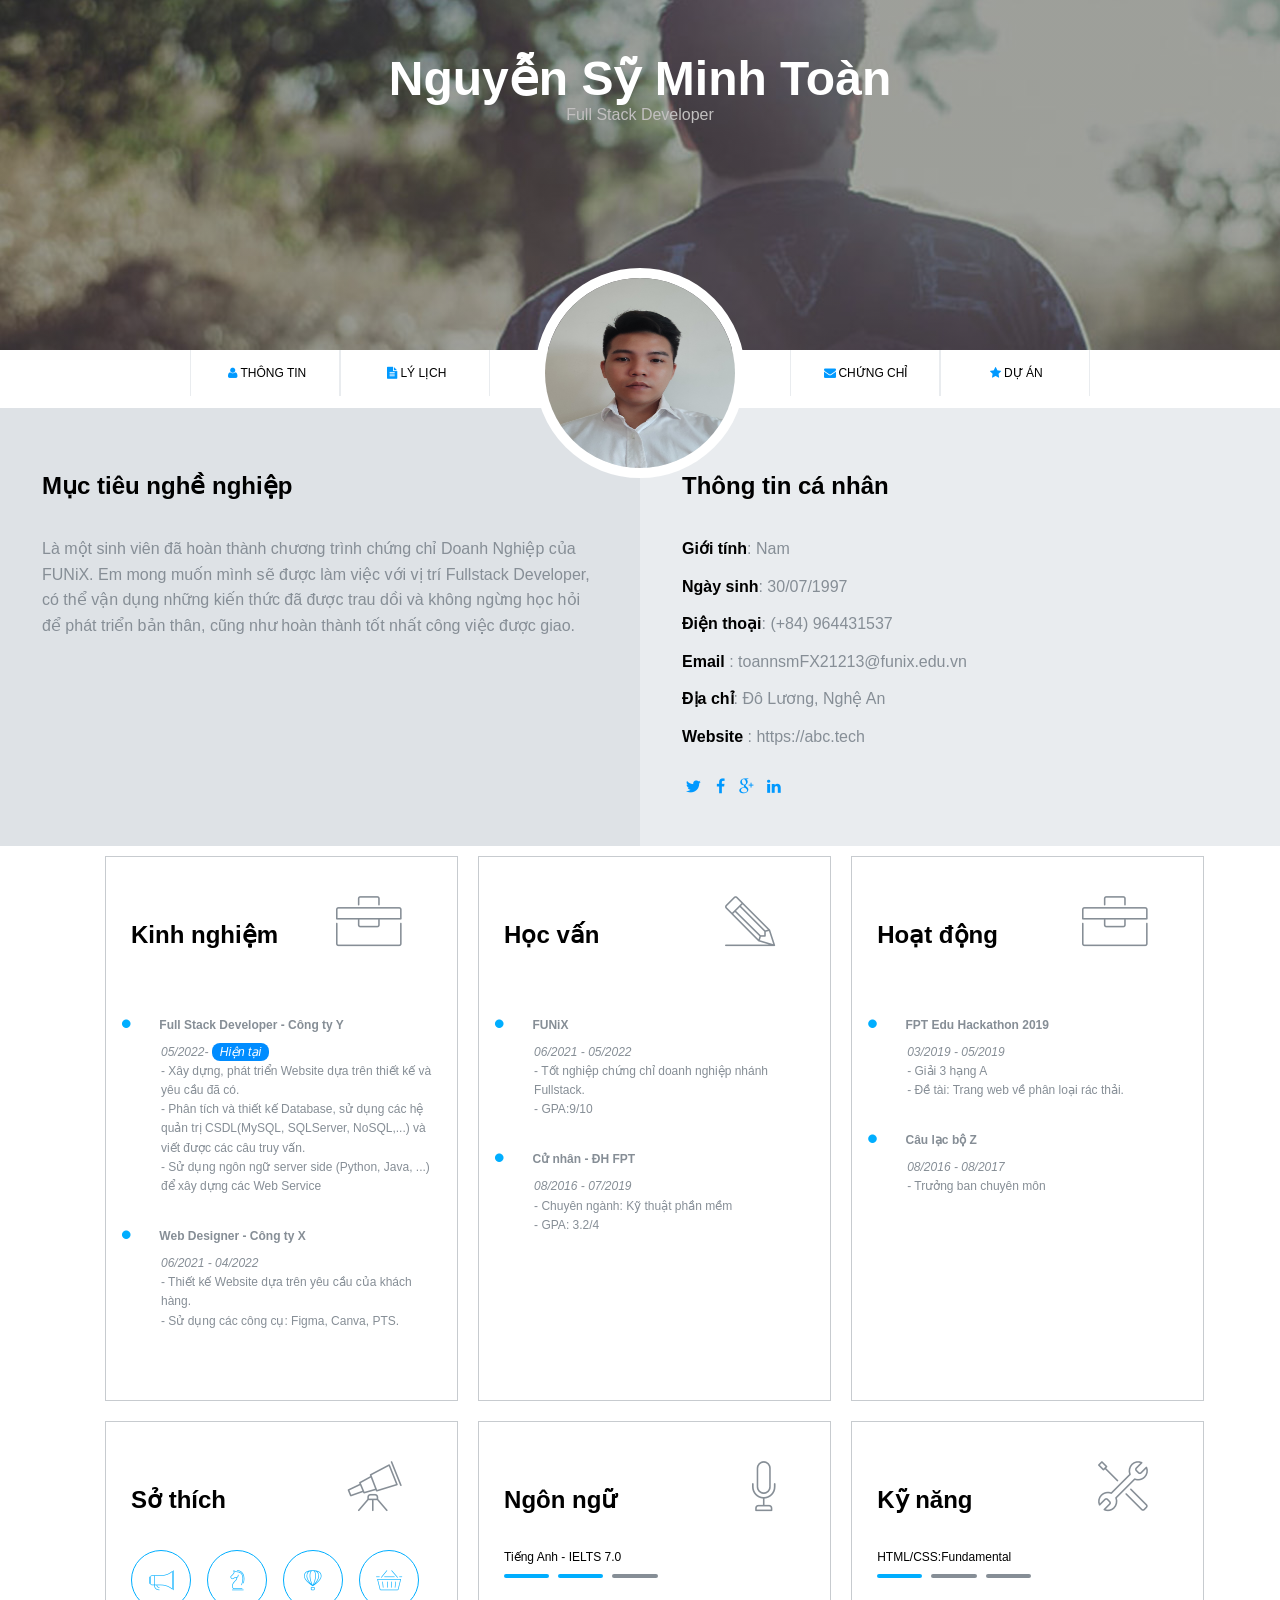
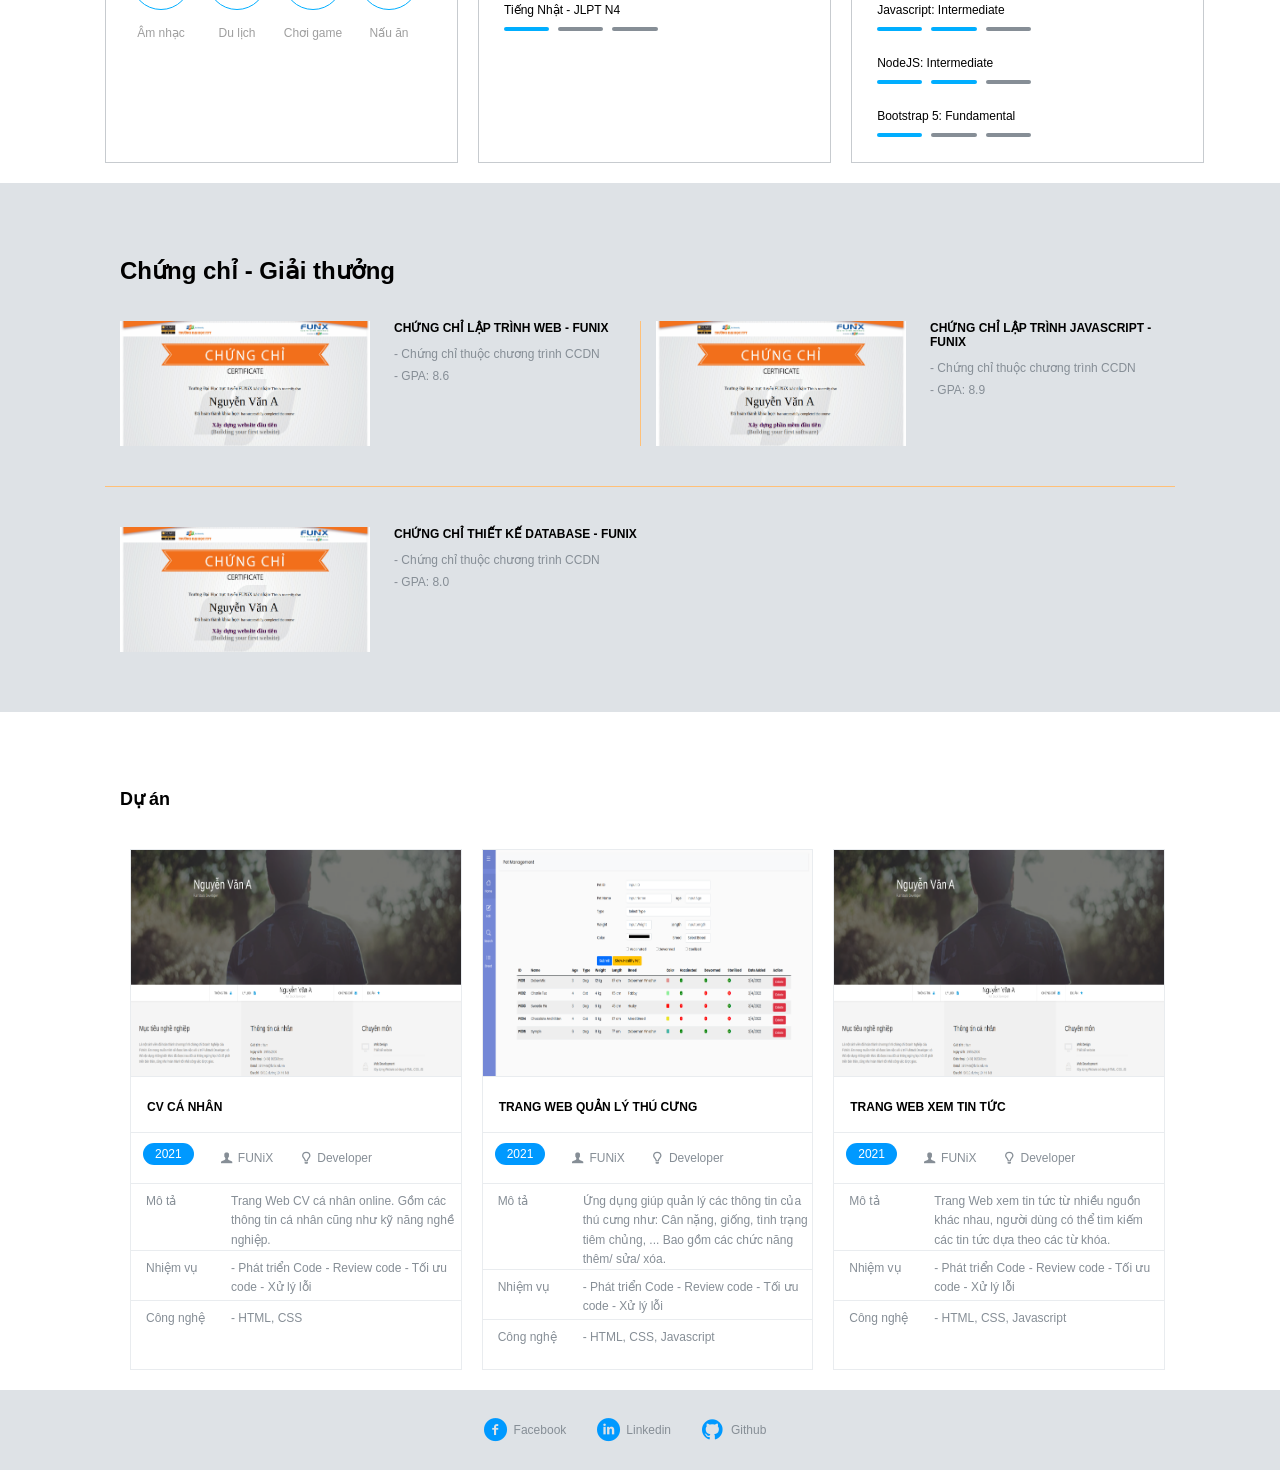
==== index.html @ 98e0c95e "Add files via upload" ====
<!DOCTYPE html>
<html lang="en">
  <head>
    <meta charset="UTF-8" />
    <meta http-equiv="X-UA-Compatible" content="IE=edge" />
    <meta name="viewport" content="width=device-width, initial-scale=1.0" />
    <link rel="stylesheet" href="./css/laptop.css" />
    <link rel="stylesheet" href="./css/font.css" />
    <link rel="icon" href="/images/funix-icon.png" />
    <link rel="stylesheet" href="./css/tablet.css" />
    <link rel="stylesheet" href="./css/mobile.css" />

    <title>Assignment 02</title>
  </head>
  <body>
    <div id="banner" style="padding: 50px">
      <div class="banner">
        <h1>Nguyễn Sỹ Minh Toàn</h1>
        <span>Full Stack Developer</span>
      </div>
    </div>

    <section id="nav-bar">
      <div class="nav">
        <a href="#personal-info"><i class="icon-user"></i>Thông tin</a>
        <a href="#job-info"> <i class="icon-doc-text-inv"></i>Lý lịch</a>
        <div class="name">
          <img src="/images/IMG_20230221_123734.jpg" alt="" />
        </div>
        <a href="#certificate"><i class="icon-mail-alt"></i>Chứng chỉ</a>
        <a href="/digital-cv.html"><i class="icon-star-1"></i>Dự Án</a>
      </div>
    </section>

    <section id="about" class="bg-grey">
      <div class="container-target-info">
        <div id="target">
          <h2 class="section-title">Mục tiêu nghề nghiệp</h2>
          <p class="text-color">
            Là một sinh viên đã hoàn thành chương trình chứng chỉ Doanh Nghiệp
            của FUNiX. Em mong muốn mình sẽ được làm việc với vị trí Fullstack
            Developer, có thể vận dụng những kiến thức đã được trau dồi và không
            ngừng học hỏi để phát triển bản thân, cũng như hoàn thành tốt nhất
            công việc được giao.
          </p>
        </div>
        <div id="personal-info">
          <h2 class="section-title">Thông tin cá nhân</h2>
          <ul class="info">
            <li>
              <span><b>Giới tính</b><span class="text-color">: Nam</span></span>
            </li>
            <li>
              <span
                ><b>Ngày sinh</b
                ><span class="text-color">: 30/07/1997</span></span
              >
            </li>
            <li>
              <span
                ><b>Điện thoại</b
                ><span class="text-color">: (+84) 964431537</span></span
              >
            </li>
            <li>
              <span
                ><b>Email</b>
                <span class="text-color"
                  >: toannsmFX21213@funix.edu.vn</span
                ></span
              >
            </li>
            <li>
              <span
                ><b>Địa chỉ</b
                ><span class="text-color">: Đô Lương, Nghệ An</span></span
              >
            </li>
            <li>
              <span
                ><b>Website</b>
                <span class="text-color">: https://abc.tech</span></span
              >
            </li>
          </ul>
          <div class="btn">
            <i class="icon-twitter"></i>
            <i class="icon-facebook"></i>
            <i class="icon-gplus"></i>
            <i class="icon-linkedin"></i>
          </div>
        </div>
      </div>
    </section>

    <section id="job-info">
      <div class="container">
        <div class="container-infomation">
          <div class="infomation-icons">
            <h2>Kinh nghiệm</h2>
            <i class="ic-toolbox text-color infomation-icon"></i>
          </div>
          <div class="infomation">
            <ul class="text-color">
              <li>
                <span><b> Full Stack Developer - Công ty Y</b></span>
                <p class="text-color">
                  <em>
                    05/2022-
                    <span id="present">Hiện tại</span></em
                  >
                </p>
              </li>
              <li>
                - Xây dựng, phát triển Website dựa trên thiết kế và yêu cầu đã
                có.
              </li>
              <li>
                - Phân tích và thiết kế Database, sử dụng các hệ quản trị
                CSDL(MySQL, SQLServer, NoSQL,...) và viết được các câu truy vấn.
              </li>
              <li>
                - Sử dụng ngôn ngữ server side (Python, Java, ...) để xây dựng
                các Web Service
              </li>
            </ul>

            <ul class="text-color">
              <li>
                <span><b> Web Designer - Công ty X</b></span>
                <p class="text-color"><em>06/2021 - 04/2022</em></p>
              </li>
              <li>- Thiết kế Website dựa trên yêu cầu của khách hàng.</li>
              <li>- Sử dụng các công cụ: Figma, Canva, PTS.</li>
            </ul>
          </div>
        </div>
        <div class="container-infomation">
          <div class="infomation-icons">
            <h2>Học vấn</h2>
            <i class="ic-pencil text-color infomation-icon"></i>
          </div>
          <div class="infomation">
            <ul class="text-color">
              <li>
                <span><b>FUNiX </b></span>
                <p class="text-color">
                  <em> 06/2021 - 05/2022 </em>
                </p>
              </li>
              <li>- Tốt nghiệp chứng chỉ doanh nghiệp nhánh Fullstack.</li>
              <li>- GPA:9/10</li>
            </ul>

            <ul class="text-color">
              <li>
                <span><b> Cử nhân - ĐH FPT</b></span>
                <p class="text-color"><em>08/2016 - 07/2019</em></p>
              </li>
              <li>- Chuyên ngành: Kỹ thuật phần mềm</li>
              <li>- GPA: 3.2/4</li>
            </ul>
          </div>
        </div>
        <div class="container-infomation">
          <div class="infomation-icons">
            <h2>Hoạt động</h2>
            <i class="ic-toolbox text-color infomation-icon"></i>
          </div>
          <div class="infomation">
            <ul class="text-color">
              <li>
                <span><b>FPT Edu Hackathon 2019</b></span>
                <p class="text-color">
                  <em> 03/2019 - 05/2019 </em>
                </p>
              </li>
              <li>- Giải 3 hạng A</li>
              <li>- Đề tài: Trang web về phân loại rác thải.</li>
            </ul>

            <ul class="text-color">
              <li>
                <span><b> Câu lạc bộ Z</b></span>
                <p class="text-color"><em>08/2016 - 08/2017</em></p>
              </li>
              <li>- Trưởng ban chuyên môn</li>
            </ul>
          </div>
        </div>
        <div class="container-infomation">
          <div class="infomation-icons">
            <h2>Sở thích</h2>
            <i class="ic-telescope text-color infomation-icon"></i>
          </div>
          <div id="farvorit">
            <div>
              <div class="icon">
                <i class="ic-megaphone"></i>
              </div>
              <p>Âm nhạc</p>
            </div>
            <div>
              <div class="icon"><i class="ic-strategy"></i></div>
              <p>Du lịch</p>
            </div>
            <div>
              <div class="icon"><i class="ic-hotairballoon"></i></div>
              <p>Chơi game</p>
            </div>
            <div>
              <div class="icon"><i class="ic-basket"></i></div>
              <p>Nấu ăn</p>
            </div>
          </div>
        </div>
        <div class="container-infomation">
          <div class="infomation-icons">
            <h2>Ngôn ngữ</h2>
            <i class="ic-mic text-color infomation-icon"></i>
          </div>
          <div class="Language-skill">
            <p>Tiếng Anh - IELTS 7.0</p>
            <hr />
            <hr />
            <hr id="hr-none" />
            <br />
            <p style="margin-top: 25px">Tiếng Nhật - JLPT N4</p>
          </div>
          <div class="skill-bar">
            <hr />
            <hr id="hr-none" />
            <hr id="hr-none" />
          </div>
        </div>
        <div class="container-infomation">
          <div class="infomation-icons">
            <h2>Kỹ năng</h2>
            <i class="ic-tools-2 text-color infomation-icon"></i>
          </div>
          <div class="Language-skill">
            <p>HTML/CSS:Fundamental</p>
            <hr />
            <hr id="hr-none" />
            <hr id="hr-none" />
            <br />
            <p style="margin-top: 25px">Javascript: Intermediate</p>
            <hr />
            <hr />
            <hr id="hr-none" />
            <br />
            <p style="margin-top: 25px">NodeJS: Intermediate</p>
            <hr />
            <hr />
            <hr id="hr-none" />
            <br />
            <p style="margin-top: 25px">Bootstrap 5: Fundamental</p>
            <hr />
            <hr id="hr-none" />
            <hr id="hr-none" />
          </div>
        </div>
      </div>
    </section>
    <section id="certificate" class="bg-grey">
      <div class="container-certificate">
        <h2 class="section-title">Chứng chỉ - Giải thưởng</h2>
        <div class="certificate-prize">
          <div class="content">
            <img src="/images/Cert_WEB.png" alt="Web" />
            <ul>
              <li><b>CHỨNG CHỈ LẬP TRÌNH WEB - FUNIX</b></li>
              <li>- Chứng chỉ thuộc chương trình CCDN</li>
              <li>- GPA: 8.6</li>
            </ul>
          </div>
          <div class="content">
            <img src="/images/Cert_PRF.png" alt="Javascript" />
            <ul>
              <li><b>CHỨNG CHỈ LẬP TRÌNH JAVASCRIPT - FUNIX</b></li>
              <li>- Chứng chỉ thuộc chương trình CCDN</li>
              <li>- GPA: 8.9</li>
            </ul>
          </div>
          <div class="content">
            <img src="/images/Cert_DBI.png" alt="Database" />
            <ul>
              <li><b>CHỨNG CHỈ THIẾT KẾ DATABASE - FUNIX</b></li>
              <li>- Chứng chỉ thuộc chương trình CCDN</li>
              <li>- GPA: 8.0</li>
            </ul>
          </div>
          <div class="content"></div>
        </div>
      </div>
    </section>

    <section id="project">
      <div class="container">
        <h2 class="section-title">Dự án</h2>
        <div class="container-project">
          <div class="content">
            <img src="/images/project_1.png" alt="project1" />
            <p class="title-detail"><b> CV CÁ NHÂN</b></p>
            <div class="detail">
              <div>
                <span id="year">2021</span>
              </div>
              <div class="icon-project">
                <p><i class="icon-user-1"></i> FUNiX</p>
                <p><i class="icon-lamp"></i> Developer</p>
              </div>
            </div>
            <table>
              <tr>
                <td>Mô tả</td>
                <td>
                  Trang Web CV cá nhân online. Gồm các thông tin cá nhân cũng
                  như kỹ năng nghề nghiệp.
                </td>
              </tr>
              <tr>
                <td>Nhiệm vụ</td>
                <td>
                  - Phát triển Code - Review code - Tối ưu code - Xử lý lỗi
                </td>
              </tr>
              <tr>
                <td>Công nghệ</td>
                <td>- HTML, CSS</td>
              </tr>
            </table>
          </div>
          <div class="content">
            <img src="/images/project_2.png" alt="project1" />
            <p class="title-detail"><b>TRANG WEB QUẢN LÝ THÚ CƯNG</b></p>
            <div class="detail">
              <div>
                <span id="year">2021</span>
              </div>
              <div class="icon-project">
                <p><i class="icon-user-1"></i> FUNiX</p>
                <p><i class="icon-lamp"></i> Developer</p>
              </div>
            </div>
            <table>
              <tr>
                <td>Mô tả</td>
                <td>
                  Ứng dụng giúp quản lý các thông tin của thú cưng như: Cân
                  nặng, giống, tình trạng tiêm chủng, ... Bao gồm các chức năng
                  thêm/ sửa/ xóa.
                </td>
              </tr>
              <tr>
                <td>Nhiệm vụ</td>
                <td>
                  - Phát triển Code - Review code - Tối ưu code - Xử lý lỗi
                </td>
              </tr>
              <tr>
                <td>Công nghệ</td>
                <td>- HTML, CSS, Javascript</td>
              </tr>
            </table>
          </div>
          <div class="content">
            <img src="/images/project_1.png" alt="project1" />
            <p class="title-detail"><b> TRANG WEB XEM TIN TỨC</b></p>
            <div class="detail">
              <div>
                <span id="year">2021</span>
              </div>
              <div class="icon-project">
                <p><i class="icon-user-1"></i> FUNiX</p>
                <p><i class="icon-lamp"></i> Developer</p>
              </div>
            </div>
            <table>
              <tr>
                <td>Mô tả</td>
                <td>
                  Trang Web xem tin tức từ nhiều nguồn khác nhau, người dùng có
                  thể tìm kiếm các tin tức dựa theo các từ khóa.
                </td>
              </tr>
              <tr>
                <td>Nhiệm vụ</td>
                <td>
                  - Phát triển Code - Review code - Tối ưu code - Xử lý lỗi
                </td>
              </tr>
              <tr>
                <td>Công nghệ</td>
                <td>- HTML, CSS, Javascript</td>
              </tr>
            </table>
          </div>
        </div>
      </div>
    </section>

    <section id="footer" class="bg-grey">
      <div class="footer">
        <ul class="contact">
          <li><i class="icon-facebook-circled"></i>Facebook</li>
          <li><i class="icon-linkedin-circled"></i>Linkedin</li>
          <li><i class="icon-github-circled"></i>Github</li>
        </ul>
      </div>
    </section>
  </body>
</html>
---- css/laptop.css ----
* {
  margin: 0px;
  padding: 0;
  box-sizing: border-box;
}

.bg-grey {
  background: #dee2e6;
}

section > .container {
  max-width: 1170px;
  margin: auto;
  display: block;
  padding: 10px 50px 20px 50px;
}
body {
  font-family: sans-serif;
}
#nav-bar {
  text-align: center;
  position: relative;
}

/*--- HEADER ---*/
#banner {
  width: 100%;
  height: 350px;

  background-image: linear-gradient(
      rgba(34, 34, 34, 0.4),
      rgba(34, 34, 34, 0.4)
    ),
    url(/images/banner.jpg);
}

.banner {
  width: 100%;
  text-align: center;
  color: #fff;
}

#banner h1 {
  font-size: 48px;
}
.banner span {
  color: #c2c0c0;
}
/*--- navigation bar ---*/
.name img {
  border-radius: 50%;
  border: 10px solid #fff;
  width: 210px;
  height: 210px;
  position: absolute;
  transform: translate(-50%, -50%);
}

.nav {
  display: grid;
  grid-template-columns: 150px 150px 300px 150px 150px;
  justify-content: center;
  gap: 0px;
  align-items: center;
  margin-bottom: 12px;
}
.nav a {
  text-decoration: none;
  color: black;
  text-transform: uppercase;
  font-size: 12px;
  padding: 16px 0px;
  border-right: 1px solid #e9ecef;
  border-left: 1px solid #e9ecef;
}

i {
  color: rgb(0, 153, 255);
  cursor: pointer;
}
/* --- Target & Info --- */
.container-target-info {
  display: flex;
}
#target {
  width: 50%;
  padding-left: 42px;
  padding-right: 42px;
}

#personal-info {
  width: 50%;
  background-color: #e9ecef;
  height: 100%;
  padding-left: 42px;
}
.info {
  list-style: none;
  line-height: 1;
}
.info li {
  padding-bottom: 12px;
  display: flex;
  overflow: hidden;
}

h2 {
  margin: 64px 0 36px 0;
}
.text {
  color: #868e96;
}

.btn {
  margin-top: 16px;
  margin-bottom: 50px;
}
/* --- infomation detail --- */
#job-info .container {
  display: grid;
  grid-template-columns: 33% 33% 33%;
  gap: 20px;
}
.infomation-icons {
  display: flex;
  align-items: center;
  justify-content: space-between;
}
.infomation-icon {
  font-size: 50px;
  margin-right: 30px;
}
.infomation {
  padding-left: 30px;
}
.container ul:nth-child(2) {
  /* margin-top: 24px; */
  margin-bottom: 44px;
}
.text-info li:first-child {
  color: #000;
}
#present {
  background-color: rgb(0, 140, 255);
  border-radius: 8px;
  padding: 2px 8px;
  color: #fff;
}
.text-color {
  color: #868e96;
  line-height: 1.6;
  list-style: none;
}
.container li:first-child:before {
  content: "\2022";
  color: rgb(0, 174, 255);
  font-weight: bold;
  display: inline-block;
  width: 35px;
  margin-left: -40px;
  font-size: 30px;
  margin-top: 10px;
  position: relative;
  top: 5px;
}
.container-infomation {
  border: 1px solid #868e9675;
  padding: 25px;
  padding-top: 0;
}
.container li {
  font-size: 12px;
}
#farvorit {
  display: flex;
  gap: 16px;
  flex-wrap: wrap;
}
#farvorit p {
  font-size: 12px;
  color: #9f9f9f;
  text-align: center;
}

.icon {
  display: flex;
  justify-content: center;
  align-items: center;
  border-radius: 50%;
  overflow: hidden;
  border: 1px solid rgb(0, 174, 255);

  width: 60px;
  height: 60px;
  margin-bottom: 16px;
}

.icon i {
  color: rgb(0, 174, 255);
  font-size: 20px;
}
.Language-skill {
  font-size: 12px;
}
hr {
  background-color: rgb(0, 174, 255);
  height: 4px;
  border: none;
  border-radius: 12px;
  width: 15%;
  margin-top: 10px;
  margin-right: 3%;
  float: left;
}
#hr-none {
  background-color: #868e96;
}
/* --- certificate --- */
#certificate .certificate-prize {
  display: grid;
  grid-template-columns: 50% 50%;
  grid-template-rows: auto auto;
}
#certificate img {
  width: 250px;
  height: 125px;
}

.container-certificate {
  max-width: 1170px;
  margin: auto;
  display: block;

  padding: 10px 50px 20px 50px;
}
.container-certificate > .section-title {
  margin-left: 15px;
}
.container-certificate ul {
  list-style: none;
  font-size: 12px;
}
.container-certificate li:first-child {
  margin-bottom: 12px;
}
#certificate .content {
  display: flex;
  gap: 24px;
  padding-left: 15px;
  margin-bottom: 40px;
}
.container-certificate li:nth-child(2),
.container-certificate li:nth-child(3) {
  color: #868e96;
  margin-bottom: 8px;
}
.certificate-prize .content:nth-child(2) {
  border-left: 1px solid #ffc078;
}
.certificate-prize .content:nth-child(3),
.certificate-prize .content:nth-child(4) {
  border-top: 1px solid #ffc078;
  padding-top: 40px;
}

/* --- project --- */
#project {
  max-width: 1170px;
  margin: auto;

  font-size: 12px;
  line-height: 1.5;
}
#project .container {
  margin-left: 15px;
}
#project img {
  width: 100%;
  height: auto;
  border-bottom: 1px solid #e9ecef;
}
.container-project {
  display: grid;
  grid-template-columns: 33.33% 33.33% 33.33%;
}
#project .content {
  border: 1px solid #e9ecef;
  margin: 0 10px;
}
.title-detail {
  padding: 16px 0 16px 16px;
  border-bottom: 1px solid #e9ecef;
}
.detail {
  color: #868e96;
  display: flex;
  flex-shrink: 1;
  margin: 12px auto;
  gap: 12px;
}
#year {
  margin-left: 12px;
  color: #fff;
  padding: 4px 12px;
  background-color: rgb(0, 153, 255);
  border-radius: 12px;
}
.icon-project {
  display: flex;
}
.icon-user-1,
.icon-lamp {
  color: #868e96;
}
.detail p {
  padding: 4px 12px;
}
#project td:first-child {
  width: 100px;
  padding-left: 15px;
}
#project td,
table {
  vertical-align: top;
  line-height: 1.6;
  border-top: 1px solid #e9ecef;
  border-collapse: collapse;
  color: #868e96;
}
#project td {
  padding-top: 8px;
}
#project tr {
  height: 50px;
}
/* --- Footer ---- */

.contact {
  list-style: none;
  display: flex;
  justify-content: center;
  align-items: center;
  gap: 60px;
  height: 80px;
  width: 100%;
}
.contact li {
  position: relative;
  color: #868e96;
  font-size: 12px;
}
.contact i::before {
  font-size: 24px;
  position: absolute;
  left: -35px;
  top: -5px;
}
---- css/font.css ----
@font-face {
	font-family: 'open_sanslight';
	src: url('../fonts/OpenSans-Light-webfont.eot');
	src: url('../fonts/OpenSans-Light-webfont.eot#iefix') format('embedded-opentype'),
		url('../fonts/OpenSans-Light-webfont.woff') format('woff'),
		url('../fonts/OpenSans-Light-webfont.ttf') format('truetype'),
		url('../fonts/OpenSans-Light-webfont.svg#open_sanslight') format('svg');
	font-weight: normal;
	font-style: normal;

}

@font-face {
	font-family: 'open_sansitalic';
	src: url('../fonts/OpenSans-Italic-webfont.eot');
	src: url('../fonts/OpenSans-Italic-webfont.eot#iefix') format('embedded-opentype'),
		url('../fonts/OpenSans-Italic-webfont.woff') format('woff'),
		url('../fonts/OpenSans-Italic-webfont.ttf') format('truetype'),
		url('../fonts/OpenSans-Italic-webfont.svg#open_sansitalic') format('svg');
	font-weight: normal;
	font-style: normal;

}

@font-face {
	font-family: 'open_sanssemibold';
	src: url('../fonts/OpenSans-Semibold-webfont.eot');
	src: url('../fonts/OpenSans-Semibold-webfont.eot#iefix') format('embedded-opentype'),
		url('../fonts/OpenSans-Semibold-webfont.woff') format('woff'),
		url('../fonts/OpenSans-Semibold-webfont.ttf') format('truetype'),
		url('../fonts/OpenSans-Semibold-webfont.svg#open_sanssemibold') format('svg');
	font-weight: normal;
	font-style: normal;

}


@font-face {
	font-family: 'open_sanslight_italic';
	src: url('../fonts/OpenSans-LightItalic-webfont.eot');
	src: url('../fonts/OpenSans-LightItalic-webfont.eot#iefix') format('embedded-opentype'),
		url('../fonts/OpenSans-LightItalic-webfont.woff') format('woff'),
		url('../fonts/OpenSans-LightItalic-webfont.ttf') format('truetype'),
		url('../fonts/OpenSans-LightItalic-webfont.svg#open_sanslight_italic') format('svg');
	font-weight: normal;
	font-style: normal;

}

@font-face {
	font-family: 'open_sansregular';
	src: url('../fonts/OpenSans-Regular-webfont.eot');
	src: url('../fonts/OpenSans-Regular-webfont.eot#iefix') format('embedded-opentype'),
		url('../fonts/OpenSans-Regular-webfont.woff') format('woff'),
		url('../fonts/OpenSans-Regular-webfont.ttf') format('truetype'),
		url('../fonts/OpenSans-Regular-webfont.svg#open_sansregular') format('svg');
	font-weight: normal;
	font-style: normal;

}


@font-face {
	font-family: 'fontello';
	src: url('../fonts/fontello.eot');
	src: url('../fonts/fontello.eot#iefix') format('embedded-opentype'),
		url('../fonts/fontello.woff') format('woff'),
		url('../fonts/fontello.ttf') format('truetype'),
		url('../fonts/fontello.svg#fontello') format('svg');
	font-weight: normal;
	font-style: normal;
}

[class^="icon-"]:before,
[class*=" icon-"]:before {
	font-family: "fontello";
	font-style: normal;
	font-weight: normal;
	speak: none;

	display: inline-block;
	text-decoration: inherit;
	width: 1em;
	margin-right: .2em;
	text-align: center;
	/* opacity: .8; */

	/* For safety - reset parent styles, that can break glyph codes*/
	font-variant: normal;
	text-transform: none;

	/* fix buttons height, for twitter bootstrap */
	line-height: 1em;

	/* Animation center compensation - margins should be symmetric */
	/* remove if not needed */
	margin-left: .2em;

	/* you can be more comfortable with increased icons size */
	/* font-size: 120%; */

	/* Font smoothing. That was taken from TWBS */
	-webkit-font-smoothing: antialiased;
	-moz-osx-font-smoothing: grayscale;

	/* Uncomment for 3D effect */
	/* text-shadow: 1px 1px 1px rgba(127, 127, 127, 0.3); */
}

.icon-emo-happy:before {
	content: '\e800';
}

/* '' */
.icon-emo-wink:before {
	content: '\e801';
}

/* '' */
.icon-emo-wink2:before {
	content: '\e802';
}

/* '' */
.icon-emo-unhappy:before {
	content: '\e803';
}

/* '' */
.icon-emo-sleep:before {
	content: '\e804';
}

/* '' */
.icon-emo-thumbsup:before {
	content: '\e805';
}

/* '' */
.icon-emo-devil:before {
	content: '\e806';
}

/* '' */
.icon-emo-surprised:before {
	content: '\e807';
}

/* '' */
.icon-emo-tongue:before {
	content: '\e808';
}

/* '' */
.icon-emo-coffee:before {
	content: '\e809';
}

/* '' */
.icon-emo-sunglasses:before {
	content: '\e80a';
}

/* '' */
.icon-emo-displeased:before {
	content: '\e80b';
}

/* '' */
.icon-emo-beer:before {
	content: '\e80c';
}

/* '' */
.icon-emo-grin:before {
	content: '\e80d';
}

/* '' */
.icon-emo-angry:before {
	content: '\e80e';
}

/* '' */
.icon-emo-saint:before {
	content: '\e80f';
}

/* '' */
.icon-emo-cry:before {
	content: '\e810';
}

/* '' */
.icon-emo-shoot:before {
	content: '\e811';
}

/* '' */
.icon-emo-squint:before {
	content: '\e812';
}

/* '' */
.icon-emo-laugh:before {
	content: '\e813';
}

/* '' */
.icon-spin1:before {
	content: '\e814';
}

/* '' */
.icon-spin2:before {
	content: '\e815';
}

/* '' */
.icon-spin3:before {
	content: '\e816';
}

/* '' */
.icon-spin4:before {
	content: '\e817';
}

/* '' */
.icon-spin5:before {
	content: '\e818';
}

/* '' */
.icon-spin6:before {
	content: '\e819';
}

/* '' */
.icon-firefox:before {
	content: '\e81a';
}

/* '' */
.icon-chrome:before {
	content: '\e81b';
}

/* '' */
.icon-opera:before {
	content: '\e81c';
}

/* '' */
.icon-ie:before {
	content: '\e81d';
}

/* '' */
.icon-crown:before {
	content: '\e81e';
}

/* '' */
.icon-crown-plus:before {
	content: '\e81f';
}

/* '' */
.icon-crown-minus:before {
	content: '\e820';
}

/* '' */
.icon-marquee:before {
	content: '\e821';
}

/* '' */
.icon-glass:before {
	content: '\e822';
}

/* '' */
.icon-music:before {
	content: '\e823';
}

/* '' */
.icon-search:before {
	content: '\e824';
}

/* '' */
.icon-mail:before {
	content: '\e825';
}

/* '' */
.icon-mail-alt:before {
	content: '\e826';
}

/* '' */
.icon-mail-squared:before {
	content: '\e827';
}

/* '' */
.icon-heart:before {
	content: '\e828';
}

/* '' */
.icon-heart-empty:before {
	content: '\e829';
}

/* '' */
.icon-star-1:before {
	content: '\e82a';
}

/* '' */
.icon-star-empty-1:before {
	content: '\e82b';
}

/* '' */
.icon-star-half:before {
	content: '\e82c';
}

/* '' */
.icon-star-half-alt:before {
	content: '\e82d';
}

/* '' */
.icon-user:before {
	content: '\e82e';
}

/* '' */
.icon-user-plus:before {
	content: '\e82f';
}

/* '' */
.icon-user-times:before {
	content: '\e830';
}

/* '' */
.icon-users:before {
	content: '\e831';
}

/* '' */
.icon-male:before {
	content: '\e832';
}

/* '' */
.icon-female:before {
	content: '\e833';
}

/* '' */
.icon-child:before {
	content: '\e834';
}

/* '' */
.icon-user-secret:before {
	content: '\e835';
}

/* '' */
.icon-video:before {
	content: '\e836';
}

/* '' */
.icon-videocam:before {
	content: '\e837';
}

/* '' */
.icon-picture:before {
	content: '\e838';
}

/* '' */
.icon-camera:before {
	content: '\e839';
}

/* '' */
.icon-camera-alt:before {
	content: '\e83a';
}

/* '' */
.icon-th-large:before {
	content: '\e83b';
}

/* '' */
.icon-th:before {
	content: '\e83c';
}

/* '' */
.icon-th-list:before {
	content: '\e83d';
}

/* '' */
.icon-ok:before {
	content: '\e83e';
}

/* '' */
.icon-ok-circled:before {
	content: '\e83f';
}

/* '' */
.icon-ok-circled2:before {
	content: '\e840';
}

/* '' */
.icon-ok-squared:before {
	content: '\e841';
}

/* '' */
.icon-cancel:before {
	content: '\e842';
}

/* '' */
.icon-cancel-circled:before {
	content: '\e843';
}

/* '' */
.icon-cancel-circled2:before {
	content: '\e844';
}

/* '' */
.icon-plus:before {
	content: '\e845';
}

/* '' */
.icon-plus-circled:before {
	content: '\e846';
}

/* '' */
.icon-plus-squared:before {
	content: '\e847';
}

/* '' */
.icon-plus-squared-alt:before {
	content: '\e848';
}

/* '' */
.icon-minus:before {
	content: '\e849';
}

/* '' */
.icon-minus-circled:before {
	content: '\e84a';
}

/* '' */
.icon-minus-squared:before {
	content: '\e84b';
}

/* '' */
.icon-minus-squared-alt:before {
	content: '\e84c';
}

/* '' */
.icon-help:before {
	content: '\e84d';
}

/* '' */
.icon-help-circled:before {
	content: '\e84e';
}

/* '' */
.icon-info-circled:before {
	content: '\e84f';
}

/* '' */
.icon-info:before {
	content: '\e850';
}

/* '' */
.icon-home:before {
	content: '\e851';
}

/* '' */
.icon-link:before {
	content: '\e852';
}

/* '' */
.icon-unlink:before {
	content: '\e853';
}

/* '' */
.icon-link-ext:before {
	content: '\e854';
}

/* '' */
.icon-link-ext-alt:before {
	content: '\e855';
}

/* '' */
.icon-attach:before {
	content: '\e856';
}

/* '' */
.icon-lock:before {
	content: '\e857';
}

/* '' */
.icon-lock-open:before {
	content: '\e858';
}

/* '' */
.icon-lock-open-alt:before {
	content: '\e859';
}

/* '' */
.icon-pin:before {
	content: '\e85a';
}

/* '' */
.icon-eye:before {
	content: '\e85b';
}

/* '' */
.icon-eye-off:before {
	content: '\e85c';
}

/* '' */
.icon-tag-1:before {
	content: '\e85d';
}

/* '' */
.icon-tags:before {
	content: '\e85e';
}

/* '' */
.icon-bookmark:before {
	content: '\e85f';
}

/* '' */
.icon-bookmark-empty:before {
	content: '\e860';
}

/* '' */
.icon-flag:before {
	content: '\e861';
}

/* '' */
.icon-flag-empty:before {
	content: '\e862';
}

/* '' */
.icon-flag-checkered:before {
	content: '\e863';
}

/* '' */
.icon-thumbs-up:before {
	content: '\e864';
}

/* '' */
.icon-thumbs-down:before {
	content: '\e865';
}

/* '' */
.icon-thumbs-up-alt:before {
	content: '\e866';
}

/* '' */
.icon-thumbs-down-alt:before {
	content: '\e867';
}

/* '' */
.icon-download:before {
	content: '\e868';
}

/* '' */
.icon-upload:before {
	content: '\e869';
}

/* '' */
.icon-download-cloud:before {
	content: '\e86a';
}

/* '' */
.icon-upload-cloud:before {
	content: '\e86b';
}

/* '' */
.icon-reply:before {
	content: '\e86c';
}

/* '' */
.icon-reply-all:before {
	content: '\e86d';
}

/* '' */
.icon-forward:before {
	content: '\e86e';
}

/* '' */
.icon-quote-left:before {
	content: '\e86f';
}

/* '' */
.icon-quote-right:before {
	content: '\e870';
}

/* '' */
.icon-code:before {
	content: '\e871';
}

/* '' */
.icon-export:before {
	content: '\e872';
}

/* '' */
.icon-export-alt:before {
	content: '\e873';
}

/* '' */
.icon-share:before {
	content: '\e874';
}

/* '' */
.icon-share-squared:before {
	content: '\e875';
}

/* '' */
.icon-pencil:before {
	content: '\e876';
}

/* '' */
.icon-pencil-squared:before {
	content: '\e877';
}

/* '' */
.icon-edit:before {
	content: '\e878';
}

/* '' */
.icon-print:before {
	content: '\e879';
}

/* '' */
.icon-retweet:before {
	content: '\e87a';
}

/* '' */
.icon-keyboard:before {
	content: '\e87b';
}

/* '' */
.icon-gamepad:before {
	content: '\e87c';
}

/* '' */
.icon-comment:before {
	content: '\e87d';
}

/* '' */
.icon-chat:before {
	content: '\e87e';
}

/* '' */
.icon-comment-empty:before {
	content: '\e87f';
}

/* '' */
.icon-chat-empty:before {
	content: '\e880';
}

/* '' */
.icon-bell:before {
	content: '\e881';
}

/* '' */
.icon-bell-alt:before {
	content: '\e882';
}

/* '' */
.icon-bell-off:before {
	content: '\e883';
}

/* '' */
.icon-bell-off-empty:before {
	content: '\e884';
}

/* '' */
.icon-attention-alt:before {
	content: '\e885';
}

/* '' */
.icon-attention:before {
	content: '\e886';
}

/* '' */
.icon-attention-circled:before {
	content: '\e887';
}

/* '' */
.icon-location:before {
	content: '\e888';
}

/* '' */
.icon-direction:before {
	content: '\e889';
}

/* '' */
.icon-compass:before {
	content: '\e88a';
}

/* '' */
.icon-trash:before {
	content: '\e88b';
}

/* '' */
.icon-trash-empty:before {
	content: '\e88c';
}

/* '' */
.icon-doc:before {
	content: '\e88d';
}

/* '' */
.icon-docs:before {
	content: '\e88e';
}

/* '' */
.icon-doc-text:before {
	content: '\e88f';
}

/* '' */
.icon-doc-inv:before {
	content: '\e890';
}

/* '' */
.icon-doc-text-inv:before {
	content: '\e891';
}

/* '' */
.icon-file-pdf:before {
	content: '\e892';
}

/* '' */
.icon-file-word:before {
	content: '\e893';
}

/* '' */
.icon-file-excel:before {
	content: '\e894';
}

/* '' */
.icon-file-powerpoint:before {
	content: '\e895';
}

/* '' */
.icon-file-image:before {
	content: '\e896';
}

/* '' */
.icon-file-archive:before {
	content: '\e897';
}

/* '' */
.icon-file-audio:before {
	content: '\e898';
}

/* '' */
.icon-file-video:before {
	content: '\e899';
}

/* '' */
.icon-file-code:before {
	content: '\e89a';
}

/* '' */
.icon-folder:before {
	content: '\e89b';
}

/* '' */
.icon-folder-open:before {
	content: '\e89c';
}

/* '' */
.icon-folder-empty:before {
	content: '\e89d';
}

/* '' */
.icon-folder-open-empty:before {
	content: '\e89e';
}

/* '' */
.icon-box:before {
	content: '\e89f';
}

/* '' */
.icon-rss:before {
	content: '\e8a0';
}

/* '' */
.icon-rss-squared:before {
	content: '\e8a1';
}

/* '' */
.icon-phone:before {
	content: '\e8a2';
}

/* '' */
.icon-phone-squared:before {
	content: '\e8a3';
}

/* '' */
.icon-fax:before {
	content: '\e8a4';
}

/* '' */
.icon-menu:before {
	content: '\e8a5';
}

/* '' */
.icon-cog:before {
	content: '\e8a6';
}

/* '' */
.icon-cog-alt:before {
	content: '\e8a7';
}

/* '' */
.icon-wrench:before {
	content: '\e8a8';
}

/* '' */
.icon-sliders:before {
	content: '\e8a9';
}

/* '' */
.icon-basket:before {
	content: '\e8aa';
}

/* '' */
.icon-cart-plus:before {
	content: '\e8ab';
}

/* '' */
.icon-cart-arrow-down:before {
	content: '\e8ac';
}

/* '' */
.icon-calendar:before {
	content: '\e8ad';
}

/* '' */
.icon-calendar-empty:before {
	content: '\e8ae';
}

/* '' */
.icon-login:before {
	content: '\e8af';
}

/* '' */
.icon-logout:before {
	content: '\e8b0';
}

/* '' */
.icon-mic:before {
	content: '\e8b1';
}

/* '' */
.icon-mute:before {
	content: '\e8b2';
}

/* '' */
.icon-volume-off:before {
	content: '\e8b3';
}

/* '' */
.icon-volume-down:before {
	content: '\e8b4';
}

/* '' */
.icon-volume-up:before {
	content: '\e8b5';
}

/* '' */
.icon-headphones:before {
	content: '\e8b6';
}

/* '' */
.icon-clock:before {
	content: '\e8b7';
}

/* '' */
.icon-lightbulb:before {
	content: '\e8b8';
}

/* '' */
.icon-block:before {
	content: '\e8b9';
}

/* '' */
.icon-resize-full:before {
	content: '\e8ba';
}

/* '' */
.icon-resize-full-alt:before {
	content: '\e8bb';
}

/* '' */
.icon-resize-small:before {
	content: '\e8bc';
}

/* '' */
.icon-resize-vertical:before {
	content: '\e8bd';
}

/* '' */
.icon-resize-horizontal:before {
	content: '\e8be';
}

/* '' */
.icon-move:before {
	content: '\e8bf';
}

/* '' */
.icon-zoom-in:before {
	content: '\e8c0';
}

/* '' */
.icon-zoom-out:before {
	content: '\e8c1';
}

/* '' */
.icon-down-circled2:before {
	content: '\e8c2';
}

/* '' */
.icon-up-circled2:before {
	content: '\e8c3';
}

/* '' */
.icon-left-circled2:before {
	content: '\e8c4';
}

/* '' */
.icon-right-circled2:before {
	content: '\e8c5';
}

/* '' */
.icon-down-dir:before {
	content: '\e8c6';
}

/* '' */
.icon-up-dir:before {
	content: '\e8c7';
}

/* '' */
.icon-left-dir:before {
	content: '\e8c8';
}

/* '' */
.icon-right-dir:before {
	content: '\e8c9';
}

/* '' */
.icon-down-open:before {
	content: '\e8ca';
}

/* '' */
.icon-left-open:before {
	content: '\e8cb';
}

/* '' */
.icon-right-open:before {
	content: '\e8cc';
}

/* '' */
.icon-up-open:before {
	content: '\e8cd';
}

/* '' */
.icon-angle-left:before {
	content: '\e8ce';
}

/* '' */
.icon-angle-right:before {
	content: '\e8cf';
}

/* '' */
.icon-angle-up:before {
	content: '\e8d0';
}

/* '' */
.icon-angle-down:before {
	content: '\e8d1';
}

/* '' */
.icon-angle-circled-left:before {
	content: '\e8d2';
}

/* '' */
.icon-angle-circled-right:before {
	content: '\e8d3';
}

/* '' */
.icon-angle-circled-up:before {
	content: '\e8d4';
}

/* '' */
.icon-angle-circled-down:before {
	content: '\e8d5';
}

/* '' */
.icon-angle-double-left:before {
	content: '\e8d6';
}

/* '' */
.icon-angle-double-right:before {
	content: '\e8d7';
}

/* '' */
.icon-angle-double-up:before {
	content: '\e8d8';
}

/* '' */
.icon-angle-double-down:before {
	content: '\e8d9';
}

/* '' */
.icon-down:before {
	content: '\e8da';
}

/* '' */
.icon-left:before {
	content: '\e8db';
}

/* '' */
.icon-right:before {
	content: '\e8dc';
}

/* '' */
.icon-up:before {
	content: '\e8dd';
}

/* '' */
.icon-down-big:before {
	content: '\e8de';
}

/* '' */
.icon-left-big:before {
	content: '\e8df';
}

/* '' */
.icon-right-big:before {
	content: '\e8e0';
}

/* '' */
.icon-up-big:before {
	content: '\e8e1';
}

/* '' */
.icon-right-hand:before {
	content: '\e8e2';
}

/* '' */
.icon-left-hand:before {
	content: '\e8e3';
}

/* '' */
.icon-up-hand:before {
	content: '\e8e4';
}

/* '' */
.icon-down-hand:before {
	content: '\e8e5';
}

/* '' */
.icon-left-circled:before {
	content: '\e8e6';
}

/* '' */
.icon-right-circled:before {
	content: '\e8e7';
}

/* '' */
.icon-up-circled:before {
	content: '\e8e8';
}

/* '' */
.icon-down-circled:before {
	content: '\e8e9';
}

/* '' */
.icon-cw:before {
	content: '\e8ea';
}

/* '' */
.icon-ccw:before {
	content: '\e8eb';
}

/* '' */
.icon-arrows-cw:before {
	content: '\e8ec';
}

/* '' */
.icon-level-up:before {
	content: '\e8ed';
}

/* '' */
.icon-level-down:before {
	content: '\e8ee';
}

/* '' */
.icon-shuffle:before {
	content: '\e8ef';
}

/* '' */
.icon-exchange:before {
	content: '\e8f0';
}

/* '' */
.icon-history:before {
	content: '\e8f1';
}

/* '' */
.icon-expand:before {
	content: '\e8f2';
}

/* '' */
.icon-collapse:before {
	content: '\e8f3';
}

/* '' */
.icon-expand-right:before {
	content: '\e8f4';
}

/* '' */
.icon-collapse-left:before {
	content: '\e8f5';
}

/* '' */
.icon-play:before {
	content: '\e8f6';
}

/* '' */
.icon-play-circled:before {
	content: '\e8f7';
}

/* '' */
.icon-play-circled2:before {
	content: '\e8f8';
}

/* '' */
.icon-stop:before {
	content: '\e8f9';
}

/* '' */
.icon-pause:before {
	content: '\e8fa';
}

/* '' */
.icon-to-end:before {
	content: '\e8fb';
}

/* '' */
.icon-to-end-alt:before {
	content: '\e8fc';
}

/* '' */
.icon-to-start:before {
	content: '\e8fd';
}

/* '' */
.icon-to-start-alt:before {
	content: '\e8fe';
}

/* '' */
.icon-fast-fw:before {
	content: '\e8ff';
}

/* '' */
.icon-fast-bw:before {
	content: '\e900';
}

/* '' */
.icon-eject:before {
	content: '\e901';
}

/* '' */
.icon-target:before {
	content: '\e902';
}

/* '' */
.icon-signal:before {
	content: '\e903';
}

/* '' */
.icon-wifi:before {
	content: '\e904';
}

/* '' */
.icon-award:before {
	content: '\e905';
}

/* '' */
.icon-desktop:before {
	content: '\e906';
}

/* '' */
.icon-laptop:before {
	content: '\e907';
}

/* '' */
.icon-tablet:before {
	content: '\e908';
}

/* '' */
.icon-mobile:before {
	content: '\e909';
}

/* '' */
.icon-inbox:before {
	content: '\e90a';
}

/* '' */
.icon-globe:before {
	content: '\e90b';
}

/* '' */
.icon-sun:before {
	content: '\e90c';
}

/* '' */
.icon-cloud:before {
	content: '\e90d';
}

/* '' */
.icon-flash:before {
	content: '\e90e';
}

/* '' */
.icon-moon:before {
	content: '\e90f';
}

/* '' */
.icon-umbrella-1:before {
	content: '\e910';
}

/* '' */
.icon-flight:before {
	content: '\e911';
}

/* '' */
.icon-fighter-jet:before {
	content: '\e912';
}

/* '' */
.icon-paper-plane:before {
	content: '\e913';
}

/* '' */
.icon-paper-plane-empty:before {
	content: '\e914';
}

/* '' */
.icon-space-shuttle:before {
	content: '\e915';
}

/* '' */
.icon-leaf:before {
	content: '\e916';
}

/* '' */
.icon-font:before {
	content: '\e917';
}

/* '' */
.icon-bold:before {
	content: '\e918';
}

/* '' */
.icon-medium:before {
	content: '\e919';
}

/* '' */
.icon-italic:before {
	content: '\e91a';
}

/* '' */
.icon-header:before {
	content: '\e91b';
}

/* '' */
.icon-paragraph:before {
	content: '\e91c';
}

/* '' */
.icon-text-height:before {
	content: '\e91d';
}

/* '' */
.icon-text-width:before {
	content: '\e91e';
}

/* '' */
.icon-align-left:before {
	content: '\e91f';
}

/* '' */
.icon-align-center:before {
	content: '\e920';
}

/* '' */
.icon-align-right:before {
	content: '\e921';
}

/* '' */
.icon-align-justify:before {
	content: '\e922';
}

/* '' */
.icon-list:before {
	content: '\e923';
}

/* '' */
.icon-indent-left:before {
	content: '\e924';
}

/* '' */
.icon-indent-right:before {
	content: '\e925';
}

/* '' */
.icon-list-bullet:before {
	content: '\e926';
}

/* '' */
.icon-list-numbered:before {
	content: '\e927';
}

/* '' */
.icon-strike:before {
	content: '\e928';
}

/* '' */
.icon-underline:before {
	content: '\e929';
}

/* '' */
.icon-superscript:before {
	content: '\e92a';
}

/* '' */
.icon-subscript:before {
	content: '\e92b';
}

/* '' */
.icon-table:before {
	content: '\e92c';
}

/* '' */
.icon-columns:before {
	content: '\e92d';
}

/* '' */
.icon-crop:before {
	content: '\e92e';
}

/* '' */
.icon-scissors:before {
	content: '\e92f';
}

/* '' */
.icon-paste:before {
	content: '\e930';
}

/* '' */
.icon-briefcase:before {
	content: '\e931';
}

/* '' */
.icon-suitcase:before {
	content: '\e932';
}

/* '' */
.icon-ellipsis:before {
	content: '\e933';
}

/* '' */
.icon-ellipsis-vert:before {
	content: '\e934';
}

/* '' */
.icon-off:before {
	content: '\e935';
}

/* '' */
.icon-road:before {
	content: '\e936';
}

/* '' */
.icon-list-alt:before {
	content: '\e937';
}

/* '' */
.icon-qrcode:before {
	content: '\e938';
}

/* '' */
.icon-barcode:before {
	content: '\e939';
}

/* '' */
.icon-book:before {
	content: '\e93a';
}

/* '' */
.icon-ajust:before {
	content: '\e93b';
}

/* '' */
.icon-tint:before {
	content: '\e93c';
}

/* '' */
.icon-toggle-off:before {
	content: '\e93d';
}

/* '' */
.icon-toggle-on:before {
	content: '\e93e';
}

/* '' */
.icon-check:before {
	content: '\e93f';
}

/* '' */
.icon-check-empty:before {
	content: '\e940';
}

/* '' */
.icon-circle:before {
	content: '\e941';
}

/* '' */
.icon-circle-empty:before {
	content: '\e942';
}

/* '' */
.icon-circle-thin:before {
	content: '\e943';
}

/* '' */
.icon-circle-notch:before {
	content: '\e944';
}

/* '' */
.icon-dot-circled:before {
	content: '\e945';
}

/* '' */
.icon-asterisk:before {
	content: '\e946';
}

/* '' */
.icon-gift:before {
	content: '\e947';
}

/* '' */
.icon-fire:before {
	content: '\e948';
}

/* '' */
.icon-magnet:before {
	content: '\e949';
}

/* '' */
.icon-chart-bar:before {
	content: '\e94a';
}

/* '' */
.icon-chart-area:before {
	content: '\e94b';
}

/* '' */
.icon-chart-pie:before {
	content: '\e94c';
}

/* '' */
.icon-chart-line:before {
	content: '\e94d';
}

/* '' */
.icon-ticket:before {
	content: '\e94e';
}

/* '' */
.icon-credit-card:before {
	content: '\e94f';
}

/* '' */
.icon-floppy:before {
	content: '\e950';
}

/* '' */
.icon-megaphone:before {
	content: '\e951';
}

/* '' */
.icon-hdd:before {
	content: '\e952';
}

/* '' */
.icon-key:before {
	content: '\e953';
}

/* '' */
.icon-fork:before {
	content: '\e954';
}

/* '' */
.icon-rocket:before {
	content: '\e955';
}

/* '' */
.icon-bug:before {
	content: '\e956';
}

/* '' */
.icon-certificate:before {
	content: '\e957';
}

/* '' */
.icon-tasks:before {
	content: '\e958';
}

/* '' */
.icon-filter:before {
	content: '\e959';
}

/* '' */
.icon-beaker:before {
	content: '\e95a';
}

/* '' */
.icon-magic:before {
	content: '\e95b';
}

/* '' */
.icon-cab:before {
	content: '\e95c';
}

/* '' */
.icon-taxi:before {
	content: '\e95d';
}

/* '' */
.icon-truck:before {
	content: '\e95e';
}

/* '' */
.icon-bus:before {
	content: '\e95f';
}

/* '' */
.icon-bicycle:before {
	content: '\e960';
}

/* '' */
.icon-motorcycle:before {
	content: '\e961';
}

/* '' */
.icon-train:before {
	content: '\e962';
}

/* '' */
.icon-subway:before {
	content: '\e963';
}

/* '' */
.icon-ship:before {
	content: '\e964';
}

/* '' */
.icon-money:before {
	content: '\e965';
}

/* '' */
.icon-euro:before {
	content: '\e966';
}

/* '' */
.icon-pound:before {
	content: '\e967';
}

/* '' */
.icon-dollar:before {
	content: '\e968';
}

/* '' */
.icon-rupee:before {
	content: '\e969';
}

/* '' */
.icon-yen:before {
	content: '\e96a';
}

/* '' */
.icon-rouble:before {
	content: '\e96b';
}

/* '' */
.icon-shekel:before {
	content: '\e96c';
}

/* '' */
.icon-try:before {
	content: '\e96d';
}

/* '' */
.icon-won:before {
	content: '\e96e';
}

/* '' */
.icon-bitcoin:before {
	content: '\e96f';
}

/* '' */
.icon-viacoin:before {
	content: '\e970';
}

/* '' */
.icon-sort:before {
	content: '\e971';
}

/* '' */
.icon-sort-down:before {
	content: '\e972';
}

/* '' */
.icon-sort-up:before {
	content: '\e973';
}

/* '' */
.icon-sort-alt-up:before {
	content: '\e974';
}

/* '' */
.icon-sort-alt-down:before {
	content: '\e975';
}

/* '' */
.icon-sort-name-up:before {
	content: '\e976';
}

/* '' */
.icon-sort-name-down:before {
	content: '\e977';
}

/* '' */
.icon-sort-number-up:before {
	content: '\e978';
}

/* '' */
.icon-sort-number-down:before {
	content: '\e979';
}

/* '' */
.icon-hammer:before {
	content: '\e97a';
}

/* '' */
.icon-gauge:before {
	content: '\e97b';
}

/* '' */
.icon-sitemap:before {
	content: '\e97c';
}

/* '' */
.icon-spinner:before {
	content: '\e97d';
}

/* '' */
.icon-coffee:before {
	content: '\e97e';
}

/* '' */
.icon-food:before {
	content: '\e97f';
}

/* '' */
.icon-beer:before {
	content: '\e980';
}

/* '' */
.icon-user-md:before {
	content: '\e981';
}

/* '' */
.icon-stethoscope:before {
	content: '\e982';
}

/* '' */
.icon-heartbeat:before {
	content: '\e983';
}

/* '' */
.icon-ambulance:before {
	content: '\e984';
}

/* '' */
.icon-medkit:before {
	content: '\e985';
}

/* '' */
.icon-h-sigh:before {
	content: '\e986';
}

/* '' */
.icon-bed:before {
	content: '\e987';
}

/* '' */
.icon-hospital:before {
	content: '\e988';
}

/* '' */
.icon-building:before {
	content: '\e989';
}

/* '' */
.icon-building-filled:before {
	content: '\e98a';
}

/* '' */
.icon-bank:before {
	content: '\e98b';
}

/* '' */
.icon-smile:before {
	content: '\e98c';
}

/* '' */
.icon-frown:before {
	content: '\e98d';
}

/* '' */
.icon-meh:before {
	content: '\e98e';
}

/* '' */
.icon-anchor:before {
	content: '\e98f';
}

/* '' */
.icon-terminal:before {
	content: '\e990';
}

/* '' */
.icon-eraser:before {
	content: '\e991';
}

/* '' */
.icon-puzzle:before {
	content: '\e992';
}

/* '' */
.icon-shield:before {
	content: '\e993';
}

/* '' */
.icon-extinguisher:before {
	content: '\e994';
}

/* '' */
.icon-bullseye:before {
	content: '\e995';
}

/* '' */
.icon-wheelchair:before {
	content: '\e996';
}

/* '' */
.icon-language:before {
	content: '\e997';
}

/* '' */
.icon-graduation-cap:before {
	content: '\e998';
}

/* '' */
.icon-paw:before {
	content: '\e999';
}

/* '' */
.icon-spoon:before {
	content: '\e99a';
}

/* '' */
.icon-cube:before {
	content: '\e99b';
}

/* '' */
.icon-cubes:before {
	content: '\e99c';
}

/* '' */
.icon-recycle:before {
	content: '\e99d';
}

/* '' */
.icon-tree:before {
	content: '\e99e';
}

/* '' */
.icon-database:before {
	content: '\e99f';
}

/* '' */
.icon-server:before {
	content: '\e9a0';
}

/* '' */
.icon-lifebuoy:before {
	content: '\e9a1';
}

/* '' */
.icon-rebel:before {
	content: '\e9a2';
}

/* '' */
.icon-empire:before {
	content: '\e9a3';
}

/* '' */
.icon-bomb:before {
	content: '\e9a4';
}

/* '' */
.icon-soccer-ball:before {
	content: '\e9a5';
}

/* '' */
.icon-tty:before {
	content: '\e9a6';
}

/* '' */
.icon-binoculars:before {
	content: '\e9a7';
}

/* '' */
.icon-plug:before {
	content: '\e9a8';
}

/* '' */
.icon-newspaper:before {
	content: '\e9a9';
}

/* '' */
.icon-calc:before {
	content: '\e9aa';
}

/* '' */
.icon-copyright:before {
	content: '\e9ab';
}

/* '' */
.icon-at:before {
	content: '\e9ac';
}

/* '' */
.icon-eyedropper:before {
	content: '\e9ad';
}

/* '' */
.icon-brush:before {
	content: '\e9ae';
}

/* '' */
.icon-birthday:before {
	content: '\e9af';
}

/* '' */
.icon-diamond:before {
	content: '\e9b0';
}

/* '' */
.icon-street-view:before {
	content: '\e9b1';
}

/* '' */
.icon-venus:before {
	content: '\e9b2';
}

/* '' */
.icon-mars:before {
	content: '\e9b3';
}

/* '' */
.icon-mercury:before {
	content: '\e9b4';
}

/* '' */
.icon-transgender:before {
	content: '\e9b5';
}

/* '' */
.icon-transgender-alt:before {
	content: '\e9b6';
}

/* '' */
.icon-venus-double:before {
	content: '\e9b7';
}

/* '' */
.icon-mars-double:before {
	content: '\e9b8';
}

/* '' */
.icon-venus-mars:before {
	content: '\e9b9';
}

/* '' */
.icon-mars-stroke:before {
	content: '\e9ba';
}

/* '' */
.icon-mars-stroke-v:before {
	content: '\e9bb';
}

/* '' */
.icon-mars-stroke-h:before {
	content: '\e9bc';
}

/* '' */
.icon-neuter:before {
	content: '\e9bd';
}

/* '' */
.icon-cc-visa:before {
	content: '\e9be';
}

/* '' */
.icon-cc-mastercard:before {
	content: '\e9bf';
}

/* '' */
.icon-cc-discover:before {
	content: '\e9c0';
}

/* '' */
.icon-cc-amex:before {
	content: '\e9c1';
}

/* '' */
.icon-cc-paypal:before {
	content: '\e9c2';
}

/* '' */
.icon-cc-stripe:before {
	content: '\e9c3';
}

/* '' */
.icon-adn:before {
	content: '\e9c4';
}

/* '' */
.icon-android:before {
	content: '\e9c5';
}

/* '' */
.icon-angellist:before {
	content: '\e9c6';
}

/* '' */
.icon-apple:before {
	content: '\e9c7';
}

/* '' */
.icon-behance:before {
	content: '\e9c8';
}

/* '' */
.icon-behance-squared:before {
	content: '\e9c9';
}

/* '' */
.icon-bitbucket:before {
	content: '\e9ca';
}

/* '' */
.icon-bitbucket-squared:before {
	content: '\e9cb';
}

/* '' */
.icon-buysellads:before {
	content: '\e9cc';
}

/* '' */
.icon-cc:before {
	content: '\e9cd';
}

/* '' */
.icon-codeopen:before {
	content: '\e9ce';
}

/* '' */
.icon-connectdevelop:before {
	content: '\e9cf';
}

/* '' */
.icon-css3:before {
	content: '\e9d0';
}

/* '' */
.icon-dashcube:before {
	content: '\e9d1';
}

/* '' */
.icon-delicious:before {
	content: '\e9d2';
}

/* '' */
.icon-deviantart:before {
	content: '\e9d3';
}

/* '' */
.icon-digg:before {
	content: '\e9d4';
}

/* '' */
.icon-dribbble:before {
	content: '\e9d5';
}

/* '' */
.icon-dropbox:before {
	content: '\e9d6';
}

/* '' */
.icon-drupal:before {
	content: '\e9d7';
}

/* '' */
.icon-facebook:before {
	content: '\e9d8';
}

/* '' */
.icon-facebook-squared:before {
	content: '\e9d9';
}

/* '' */
.icon-facebook-official:before {
	content: '\e9da';
}

/* '' */
.icon-flickr:before {
	content: '\e9db';
}

/* '' */
.icon-forumbee:before {
	content: '\e9dc';
}

/* '' */
.icon-foursquare:before {
	content: '\e9dd';
}

/* '' */
.icon-git-squared:before {
	content: '\e9de';
}

/* '' */
.icon-git:before {
	content: '\e9df';
}

/* '' */
.icon-github:before {
	content: '\e9e0';
}

/* '' */
.icon-github-squared:before {
	content: '\e9e1';
}

/* '' */
.icon-github-circled:before {
	content: '\e9e2';
}

/* '' */
.icon-gittip:before {
	content: '\e9e3';
}

/* '' */
.icon-google:before {
	content: '\e9e4';
}

/* '' */
.icon-gplus:before {
	content: '\e9e5';
}

/* '' */
.icon-gplus-squared:before {
	content: '\e9e6';
}

/* '' */
.icon-gwallet:before {
	content: '\e9e7';
}

/* '' */
.icon-hacker-news:before {
	content: '\e9e8';
}

/* '' */
.icon-html5:before {
	content: '\e9e9';
}

/* '' */
.icon-instagram:before {
	content: '\e9ea';
}

/* '' */
.icon-ioxhost:before {
	content: '\e9eb';
}

/* '' */
.icon-joomla:before {
	content: '\e9ec';
}

/* '' */
.icon-jsfiddle:before {
	content: '\e9ed';
}

/* '' */
.icon-lastfm:before {
	content: '\e9ee';
}

/* '' */
.icon-lastfm-squared:before {
	content: '\e9ef';
}

/* '' */
.icon-leanpub:before {
	content: '\e9f0';
}

/* '' */
.icon-linkedin-squared:before {
	content: '\e9f1';
}

/* '' */
.icon-linux:before {
	content: '\e9f2';
}

/* '' */
.icon-linkedin:before {
	content: '\e9f3';
}

/* '' */
.icon-maxcdn:before {
	content: '\e9f4';
}

/* '' */
.icon-meanpath:before {
	content: '\e9f5';
}

/* '' */
.icon-openid:before {
	content: '\e9f6';
}

/* '' */
.icon-pagelines:before {
	content: '\e9f7';
}

/* '' */
.icon-paypal:before {
	content: '\e9f8';
}

/* '' */
.icon-pied-piper-squared:before {
	content: '\e9f9';
}

/* '' */
.icon-pied-piper-alt:before {
	content: '\e9fa';
}

/* '' */
.icon-pinterest:before {
	content: '\e9fb';
}

/* '' */
.icon-pinterest-circled:before {
	content: '\e9fc';
}

/* '' */
.icon-pinterest-squared:before {
	content: '\e9fd';
}

/* '' */
.icon-qq:before {
	content: '\e9fe';
}

/* '' */
.icon-reddit:before {
	content: '\e9ff';
}

/* '' */
.icon-reddit-squared:before {
	content: '\ea00';
}

/* '' */
.icon-renren:before {
	content: '\ea01';
}

/* '' */
.icon-sellsy:before {
	content: '\ea02';
}

/* '' */
.icon-shirtsinbulk:before {
	content: '\ea03';
}

/* '' */
.icon-simplybuilt:before {
	content: '\ea04';
}

/* '' */
.icon-skyatlas:before {
	content: '\ea05';
}

/* '' */
.icon-skype:before {
	content: '\ea06';
}

/* '' */
.icon-slack:before {
	content: '\ea07';
}

/* '' */
.icon-slideshare:before {
	content: '\ea08';
}

/* '' */
.icon-soundcloud:before {
	content: '\ea09';
}

/* '' */
.icon-spotify:before {
	content: '\ea0a';
}

/* '' */
.icon-stackexchange:before {
	content: '\ea0b';
}

/* '' */
.icon-stackoverflow:before {
	content: '\ea0c';
}

/* '' */
.icon-steam:before {
	content: '\ea0d';
}

/* '' */
.icon-steam-squared:before {
	content: '\ea0e';
}

/* '' */
.icon-stumbleupon:before {
	content: '\ea0f';
}

/* '' */
.icon-stumbleupon-circled:before {
	content: '\ea10';
}

/* '' */
.icon-tencent-weibo:before {
	content: '\ea11';
}

/* '' */
.icon-trello:before {
	content: '\ea12';
}

/* '' */
.icon-tumblr:before {
	content: '\ea13';
}

/* '' */
.icon-tumblr-squared:before {
	content: '\ea14';
}

/* '' */
.icon-twitch:before {
	content: '\ea15';
}

/* '' */
.icon-note:before {
	content: '\ea16';
}

/* '' */
.icon-note-beamed:before {
	content: '\ea17';
}

/* '' */
.icon-music-1:before {
	content: '\ea18';
}

/* '' */
.icon-search-1:before {
	content: '\ea19';
}

/* '' */
.icon-flashlight:before {
	content: '\ea1a';
}

/* '' */
.icon-mail-1:before {
	content: '\ea1b';
}

/* '' */
.icon-heart-1:before {
	content: '\ea1c';
}

/* '' */
.icon-heart-empty-1:before {
	content: '\ea1d';
}

/* '' */
.icon-star:before {
	content: '\ea1e';
}

/* '' */
.icon-star-empty:before {
	content: '\ea1f';
}

/* '' */
.icon-user-1:before {
	content: '\ea20';
}

/* '' */
.icon-users-1:before {
	content: '\ea21';
}

/* '' */
.icon-user-add:before {
	content: '\ea22';
}

/* '' */
.icon-video-1:before {
	content: '\ea23';
}

/* '' */
.icon-picture-1:before {
	content: '\ea24';
}

/* '' */
.icon-camera-1:before {
	content: '\ea25';
}

/* '' */
.icon-layout:before {
	content: '\ea26';
}

/* '' */
.icon-menu-1:before {
	content: '\ea27';
}

/* '' */
.icon-check-1:before {
	content: '\ea28';
}

/* '' */
.icon-cancel-1:before {
	content: '\ea29';
}

/* '' */
.icon-cancel-circled-1:before {
	content: '\ea2a';
}

/* '' */
.icon-cancel-squared:before {
	content: '\ea2b';
}

/* '' */
.icon-plus-1:before {
	content: '\ea2c';
}

/* '' */
.icon-plus-circled-1:before {
	content: '\ea2d';
}

/* '' */
.icon-plus-squared-1:before {
	content: '\ea2e';
}

/* '' */
.icon-minus-1:before {
	content: '\ea2f';
}

/* '' */
.icon-minus-circled-1:before {
	content: '\ea30';
}

/* '' */
.icon-minus-squared-1:before {
	content: '\ea31';
}

/* '' */
.icon-help-1:before {
	content: '\ea32';
}

/* '' */
.icon-help-circled-1:before {
	content: '\ea33';
}

/* '' */
.icon-info-1:before {
	content: '\ea34';
}

/* '' */
.icon-info-circled-1:before {
	content: '\ea35';
}

/* '' */
.icon-back:before {
	content: '\ea36';
}

/* '' */
.icon-home-1:before {
	content: '\ea37';
}

/* '' */
.icon-link-1:before {
	content: '\ea38';
}

/* '' */
.icon-attach-1:before {
	content: '\ea39';
}

/* '' */
.icon-lock-1:before {
	content: '\ea3a';
}

/* '' */
.icon-lock-open-1:before {
	content: '\ea3b';
}

/* '' */
.icon-eye-1:before {
	content: '\ea3c';
}

/* '' */
.icon-tag:before {
	content: '\ea3d';
}

/* '' */
.icon-bookmark-1:before {
	content: '\ea3e';
}

/* '' */
.icon-bookmarks:before {
	content: '\ea3f';
}

/* '' */
.icon-flag-1:before {
	content: '\ea40';
}

/* '' */
.icon-thumbs-up-1:before {
	content: '\ea41';
}

/* '' */
.icon-thumbs-down-1:before {
	content: '\ea42';
}

/* '' */
.icon-download-1:before {
	content: '\ea43';
}

/* '' */
.icon-upload-1:before {
	content: '\ea44';
}

/* '' */
.icon-upload-cloud-1:before {
	content: '\ea45';
}

/* '' */
.icon-reply-1:before {
	content: '\ea46';
}

/* '' */
.icon-reply-all-1:before {
	content: '\ea47';
}

/* '' */
.icon-forward-1:before {
	content: '\ea48';
}

/* '' */
.icon-quote:before {
	content: '\ea49';
}

/* '' */
.icon-code-1:before {
	content: '\ea4a';
}

/* '' */
.icon-export-1:before {
	content: '\ea4b';
}

/* '' */
.icon-pencil-1:before {
	content: '\ea4c';
}

/* '' */
.icon-feather:before {
	content: '\ea4d';
}

/* '' */
.icon-print-1:before {
	content: '\ea4e';
}

/* '' */
.icon-retweet-1:before {
	content: '\ea4f';
}

/* '' */
.icon-keyboard-1:before {
	content: '\ea50';
}

/* '' */
.icon-comment-1:before {
	content: '\ea51';
}

/* '' */
.icon-chat-1:before {
	content: '\ea52';
}

/* '' */
.icon-bell-1:before {
	content: '\ea53';
}

/* '' */
.icon-attention-1:before {
	content: '\ea54';
}

/* '' */
.icon-alert:before {
	content: '\ea55';
}

/* '' */
.icon-vcard:before {
	content: '\ea56';
}

/* '' */
.icon-address:before {
	content: '\ea57';
}

/* '' */
.icon-location-1:before {
	content: '\ea58';
}

/* '' */
.icon-map:before {
	content: '\ea59';
}

/* '' */
.icon-direction-1:before {
	content: '\ea5a';
}

/* '' */
.icon-compass-1:before {
	content: '\ea5b';
}

/* '' */
.icon-cup:before {
	content: '\ea5c';
}

/* '' */
.icon-trash-1:before {
	content: '\ea5d';
}

/* '' */
.icon-doc-1:before {
	content: '\ea5e';
}

/* '' */
.icon-docs-1:before {
	content: '\ea5f';
}

/* '' */
.icon-doc-landscape:before {
	content: '\ea60';
}

/* '' */
.icon-doc-text-1:before {
	content: '\ea61';
}

/* '' */
.icon-doc-text-inv-1:before {
	content: '\ea62';
}

/* '' */
.icon-newspaper-1:before {
	content: '\ea63';
}

/* '' */
.icon-book-open:before {
	content: '\ea64';
}

/* '' */
.icon-book-1:before {
	content: '\ea65';
}

/* '' */
.icon-folder-1:before {
	content: '\ea66';
}

/* '' */
.icon-archive:before {
	content: '\ea67';
}

/* '' */
.icon-box-1:before {
	content: '\ea68';
}

/* '' */
.icon-rss-1:before {
	content: '\ea69';
}

/* '' */
.icon-phone-1:before {
	content: '\ea6a';
}

/* '' */
.icon-cog-1:before {
	content: '\ea6b';
}

/* '' */
.icon-tools:before {
	content: '\ea6c';
}

/* '' */
.icon-share-1:before {
	content: '\ea6d';
}

/* '' */
.icon-shareable:before {
	content: '\ea6e';
}

/* '' */
.icon-basket-1:before {
	content: '\ea6f';
}

/* '' */
.icon-bag:before {
	content: '\ea70';
}

/* '' */
.icon-calendar-1:before {
	content: '\ea71';
}

/* '' */
.icon-login-1:before {
	content: '\ea72';
}

/* '' */
.icon-logout-1:before {
	content: '\ea73';
}

/* '' */
.icon-mic-1:before {
	content: '\ea74';
}

/* '' */
.icon-mute-1:before {
	content: '\ea75';
}

/* '' */
.icon-sound:before {
	content: '\ea76';
}

/* '' */
.icon-volume:before {
	content: '\ea77';
}

/* '' */
.icon-clock-1:before {
	content: '\ea78';
}

/* '' */
.icon-hourglass:before {
	content: '\ea79';
}

/* '' */
.icon-lamp:before {
	content: '\ea7a';
}

/* '' */
.icon-light-down:before {
	content: '\ea7b';
}

/* '' */
.icon-light-up:before {
	content: '\ea7c';
}

/* '' */
.icon-adjust:before {
	content: '\ea7d';
}

/* '' */
.icon-block-1:before {
	content: '\ea7e';
}

/* '' */
.icon-resize-full-1:before {
	content: '\ea7f';
}

/* '' */
.icon-resize-small-1:before {
	content: '\ea80';
}

/* '' */
.icon-popup:before {
	content: '\ea81';
}

/* '' */
.icon-publish:before {
	content: '\ea82';
}

/* '' */
.icon-window:before {
	content: '\ea83';
}

/* '' */
.icon-arrow-combo:before {
	content: '\ea84';
}

/* '' */
.icon-down-circled-1:before {
	content: '\ea85';
}

/* '' */
.icon-left-circled-1:before {
	content: '\ea86';
}

/* '' */
.icon-right-circled-1:before {
	content: '\ea87';
}

/* '' */
.icon-up-circled-1:before {
	content: '\ea88';
}

/* '' */
.icon-down-open-1:before {
	content: '\ea89';
}

/* '' */
.icon-left-open-1:before {
	content: '\ea8a';
}

/* '' */
.icon-right-open-1:before {
	content: '\ea8b';
}

/* '' */
.icon-up-open-1:before {
	content: '\ea8c';
}

/* '' */
.icon-down-open-mini:before {
	content: '\ea8d';
}

/* '' */
.icon-left-open-mini:before {
	content: '\ea8e';
}

/* '' */
.icon-right-open-mini:before {
	content: '\ea8f';
}

/* '' */
.icon-up-open-mini:before {
	content: '\ea90';
}

/* '' */
.icon-down-open-big:before {
	content: '\ea91';
}

/* '' */
.icon-left-open-big:before {
	content: '\ea92';
}

/* '' */
.icon-right-open-big:before {
	content: '\ea93';
}

/* '' */
.icon-up-open-big:before {
	content: '\ea94';
}

/* '' */
.icon-down-1:before {
	content: '\ea95';
}

/* '' */
.icon-left-1:before {
	content: '\ea96';
}

/* '' */
.icon-right-1:before {
	content: '\ea97';
}

/* '' */
.icon-up-1:before {
	content: '\ea98';
}

/* '' */
.icon-down-dir-1:before {
	content: '\ea99';
}

/* '' */
.icon-left-dir-1:before {
	content: '\ea9a';
}

/* '' */
.icon-right-dir-1:before {
	content: '\ea9b';
}

/* '' */
.icon-up-dir-1:before {
	content: '\ea9c';
}

/* '' */
.icon-down-bold:before {
	content: '\ea9d';
}

/* '' */
.icon-left-bold:before {
	content: '\ea9e';
}

/* '' */
.icon-right-bold:before {
	content: '\ea9f';
}

/* '' */
.icon-up-bold:before {
	content: '\eaa0';
}

/* '' */
.icon-down-thin:before {
	content: '\eaa1';
}

/* '' */
.icon-left-thin:before {
	content: '\eaa2';
}

/* '' */
.icon-right-thin:before {
	content: '\eaa3';
}

/* '' */
.icon-up-thin:before {
	content: '\eaa4';
}

/* '' */
.icon-ccw-1:before {
	content: '\eaa5';
}

/* '' */
.icon-cw-1:before {
	content: '\eaa6';
}

/* '' */
.icon-arrows-ccw:before {
	content: '\eaa7';
}

/* '' */
.icon-level-down-1:before {
	content: '\eaa8';
}

/* '' */
.icon-level-up-1:before {
	content: '\eaa9';
}

/* '' */
.icon-shuffle-1:before {
	content: '\eaaa';
}

/* '' */
.icon-loop:before {
	content: '\eaab';
}

/* '' */
.icon-switch:before {
	content: '\eaac';
}

/* '' */
.icon-play-1:before {
	content: '\eaad';
}

/* '' */
.icon-stop-1:before {
	content: '\eaae';
}

/* '' */
.icon-pause-1:before {
	content: '\eaaf';
}

/* '' */
.icon-record:before {
	content: '\eab0';
}

/* '' */
.icon-to-end-1:before {
	content: '\eab1';
}

/* '' */
.icon-to-start-1:before {
	content: '\eab2';
}

/* '' */
.icon-fast-forward:before {
	content: '\eab3';
}

/* '' */
.icon-fast-backward:before {
	content: '\eab4';
}

/* '' */
.icon-progress-0:before {
	content: '\eab5';
}

/* '' */
.icon-progress-1:before {
	content: '\eab6';
}

/* '' */
.icon-progress-2:before {
	content: '\eab7';
}

/* '' */
.icon-progress-3:before {
	content: '\eab8';
}

/* '' */
.icon-target-1:before {
	content: '\eab9';
}

/* '' */
.icon-palette:before {
	content: '\eaba';
}

/* '' */
.icon-list-1:before {
	content: '\eabb';
}

/* '' */
.icon-list-add:before {
	content: '\eabc';
}

/* '' */
.icon-signal-1:before {
	content: '\eabd';
}

/* '' */
.icon-trophy:before {
	content: '\eabe';
}

/* '' */
.icon-battery:before {
	content: '\eabf';
}

/* '' */
.icon-back-in-time:before {
	content: '\eac0';
}

/* '' */
.icon-monitor:before {
	content: '\eac1';
}

/* '' */
.icon-mobile-1:before {
	content: '\eac2';
}

/* '' */
.icon-network:before {
	content: '\eac3';
}

/* '' */
.icon-cd:before {
	content: '\eac4';
}

/* '' */
.icon-inbox-1:before {
	content: '\eac5';
}

/* '' */
.icon-install:before {
	content: '\eac6';
}

/* '' */
.icon-globe-1:before {
	content: '\eac7';
}

/* '' */
.icon-cloud-1:before {
	content: '\eac8';
}

/* '' */
.icon-cloud-thunder:before {
	content: '\eac9';
}

/* '' */
.icon-flash-1:before {
	content: '\eaca';
}

/* '' */
.icon-moon-1:before {
	content: '\eacb';
}

/* '' */
.icon-flight-1:before {
	content: '\eacc';
}

/* '' */
.icon-paper-plane-1:before {
	content: '\eacd';
}

/* '' */
.icon-leaf-1:before {
	content: '\eace';
}

/* '' */
.icon-lifebuoy-1:before {
	content: '\eacf';
}

/* '' */
.icon-mouse:before {
	content: '\ead0';
}

/* '' */
.icon-briefcase-1:before {
	content: '\ead1';
}

/* '' */
.icon-suitcase-1:before {
	content: '\ead2';
}

/* '' */
.icon-dot:before {
	content: '\ead3';
}

/* '' */
.icon-dot-2:before {
	content: '\ead4';
}

/* '' */
.icon-dot-3:before {
	content: '\ead5';
}

/* '' */
.icon-brush-1:before {
	content: '\ead6';
}

/* '' */
.icon-magnet-1:before {
	content: '\ead7';
}

/* '' */
.icon-infinity:before {
	content: '\ead8';
}

/* '' */
.icon-erase:before {
	content: '\ead9';
}

/* '' */
.icon-chart-pie-1:before {
	content: '\eada';
}

/* '' */
.icon-chart-line-1:before {
	content: '\eadb';
}

/* '' */
.icon-chart-bar-1:before {
	content: '\eadc';
}

/* '' */
.icon-chart-area-1:before {
	content: '\eadd';
}

/* '' */
.icon-tape:before {
	content: '\eade';
}

/* '' */
.icon-graduation-cap-1:before {
	content: '\eadf';
}

/* '' */
.icon-language-1:before {
	content: '\eae0';
}

/* '' */
.icon-ticket-1:before {
	content: '\eae1';
}

/* '' */
.icon-water:before {
	content: '\eae2';
}

/* '' */
.icon-droplet:before {
	content: '\eae3';
}

/* '' */
.icon-air:before {
	content: '\eae4';
}

/* '' */
.icon-credit-card-1:before {
	content: '\eae5';
}

/* '' */
.icon-floppy-1:before {
	content: '\eae6';
}

/* '' */
.icon-clipboard:before {
	content: '\eae7';
}

/* '' */
.icon-megaphone-1:before {
	content: '\eae8';
}

/* '' */
.icon-database-1:before {
	content: '\eae9';
}

/* '' */
.icon-drive:before {
	content: '\eaea';
}

/* '' */
.icon-bucket:before {
	content: '\eaeb';
}

/* '' */
.icon-thermometer:before {
	content: '\eaec';
}

/* '' */
.icon-key-1:before {
	content: '\eaed';
}

/* '' */
.icon-flow-cascade:before {
	content: '\eaee';
}

/* '' */
.icon-flow-branch:before {
	content: '\eaef';
}

/* '' */
.icon-flow-tree:before {
	content: '\eaf0';
}

/* '' */
.icon-flow-line:before {
	content: '\eaf1';
}

/* '' */
.icon-flow-parallel:before {
	content: '\eaf2';
}

/* '' */
.icon-rocket-1:before {
	content: '\eaf3';
}

/* '' */
.icon-gauge-1:before {
	content: '\eaf4';
}

/* '' */
.icon-traffic-cone:before {
	content: '\eaf5';
}

/* '' */
.icon-cc-1:before {
	content: '\eaf6';
}

/* '' */
.icon-cc-by:before {
	content: '\eaf7';
}

/* '' */
.icon-cc-nc:before {
	content: '\eaf8';
}

/* '' */
.icon-cc-nc-eu:before {
	content: '\eaf9';
}

/* '' */
.icon-cc-nc-jp:before {
	content: '\eafa';
}

/* '' */
.icon-cc-sa:before {
	content: '\eafb';
}

/* '' */
.icon-cc-nd:before {
	content: '\eafc';
}

/* '' */
.icon-cc-pd:before {
	content: '\eafd';
}

/* '' */
.icon-cc-zero:before {
	content: '\eafe';
}

/* '' */
.icon-cc-share:before {
	content: '\eaff';
}

/* '' */
.icon-cc-remix:before {
	content: '\eb00';
}

/* '' */
.icon-github-1:before {
	content: '\eb01';
}

/* '' */
.icon-github-circled-1:before {
	content: '\eb02';
}

/* '' */
.icon-flickr-1:before {
	content: '\eb03';
}

/* '' */
.icon-flickr-circled:before {
	content: '\eb04';
}

/* '' */
.icon-vimeo:before {
	content: '\eb05';
}

/* '' */
.icon-vimeo-circled:before {
	content: '\eb06';
}

/* '' */
.icon-twitter:before {
	content: '\eb07';
}

/* '' */
.icon-twitter-circled:before {
	content: '\eb08';
}

/* '' */
.icon-facebook-1:before {
	content: '\eb09';
}

/* '' */
.icon-facebook-circled:before {
	content: '\eb0a';
}

/* '' */
.icon-facebook-squared-1:before {
	content: '\eb0b';
}

/* '' */
.icon-gplus-1:before {
	content: '\eb0c';
}

/* '' */
.icon-gplus-circled:before {
	content: '\eb0d';
}

/* '' */
.icon-pinterest-1:before {
	content: '\eb0e';
}

/* '' */
.icon-pinterest-circled-1:before {
	content: '\eb0f';
}

/* '' */
.icon-tumblr-1:before {
	content: '\eb10';
}

/* '' */
.icon-tumblr-circled:before {
	content: '\eb11';
}

/* '' */
.icon-linkedin-1:before {
	content: '\eb12';
}

/* '' */
.icon-linkedin-circled:before {
	content: '\eb13';
}

/* '' */
.icon-dribbble-1:before {
	content: '\eb14';
}

/* '' */
.icon-dribbble-circled:before {
	content: '\eb15';
}

/* '' */
.icon-stumbleupon-1:before {
	content: '\eb16';
}

/* '' */
.icon-stumbleupon-circled-1:before {
	content: '\eb17';
}

/* '' */
.icon-lastfm-1:before {
	content: '\eb18';
}

/* '' */
.icon-lastfm-circled:before {
	content: '\eb19';
}

/* '' */
.icon-rdio:before {
	content: '\eb1a';
}

/* '' */
.icon-rdio-circled:before {
	content: '\eb1b';
}

/* '' */
.icon-spotify-1:before {
	content: '\eb1c';
}

/* '' */
.icon-spotify-circled:before {
	content: '\eb1d';
}

/* '' */
.icon-qq-1:before {
	content: '\eb1e';
}

/* '' */
.icon-instagram-1:before {
	content: '\eb1f';
}

/* '' */
.icon-dropbox-1:before {
	content: '\eb20';
}

/* '' */
.icon-evernote:before {
	content: '\eb21';
}

/* '' */
.icon-flattr:before {
	content: '\eb22';
}

/* '' */
.icon-skype-1:before {
	content: '\eb23';
}

/* '' */
.icon-skype-circled:before {
	content: '\eb24';
}

/* '' */
.icon-renren-1:before {
	content: '\eb25';
}

/* '' */
.icon-sina-weibo:before {
	content: '\eb26';
}

/* '' */
.icon-paypal-1:before {
	content: '\eb27';
}

/* '' */
.icon-picasa:before {
	content: '\eb28';
}

/* '' */
.icon-soundcloud-1:before {
	content: '\eb29';
}

/* '' */
.icon-mixi:before {
	content: '\eb2a';
}

/* '' */
.icon-behance-1:before {
	content: '\eb2b';
}

/* '' */
.icon-google-circles:before {
	content: '\eb2c';
}

/* '' */
.icon-vkontakte:before {
	content: '\eb2d';
}

/* '' */
.icon-music-outline:before {
	content: '\eb2e';
}

/* '' */
.icon-music-2:before {
	content: '\eb2f';
}

/* '' */
.icon-search-outline:before {
	content: '\eb30';
}

/* '' */
.icon-search-2:before {
	content: '\eb31';
}

/* '' */
.icon-mail-2:before {
	content: '\eb32';
}

/* '' */
.icon-heart-2:before {
	content: '\eb33';
}

/* '' */
.icon-heart-filled:before {
	content: '\eb34';
}

/* '' */
.icon-star-2:before {
	content: '\eb35';
}

/* '' */
.icon-star-filled:before {
	content: '\eb36';
}

/* '' */
.icon-user-outline:before {
	content: '\eb37';
}

/* '' */
.icon-user-2:before {
	content: '\eb38';
}

/* '' */
.icon-users-outline:before {
	content: '\eb39';
}

/* '' */
.icon-users-2:before {
	content: '\eb3a';
}

/* '' */
.icon-user-add-outline:before {
	content: '\eb3b';
}

/* '' */
.icon-user-add-1:before {
	content: '\eb3c';
}

/* '' */
.icon-user-delete-outline:before {
	content: '\eb3d';
}

/* '' */
.icon-user-delete:before {
	content: '\eb3e';
}

/* '' */
.icon-video-2:before {
	content: '\eb3f';
}

/* '' */
.icon-videocam-outline:before {
	content: '\eb40';
}

/* '' */
.icon-videocam-1:before {
	content: '\eb41';
}

/* '' */
.icon-picture-outline:before {
	content: '\eb42';
}

/* '' */
.icon-picture-2:before {
	content: '\eb43';
}

/* '' */
.icon-camera-outline:before {
	content: '\eb44';
}

/* '' */
.icon-camera-2:before {
	content: '\eb45';
}

/* '' */
.icon-th-outline:before {
	content: '\eb46';
}

/* '' */
.icon-th-1:before {
	content: '\eb47';
}

/* '' */
.icon-th-large-outline:before {
	content: '\eb48';
}

/* '' */
.icon-th-large-1:before {
	content: '\eb49';
}

/* '' */
.icon-th-list-outline:before {
	content: '\eb4a';
}

/* '' */
.icon-th-list-1:before {
	content: '\eb4b';
}

/* '' */
.icon-ok-outline:before {
	content: '\eb4c';
}

/* '' */
.icon-ok-1:before {
	content: '\eb4d';
}

/* '' */
.icon-cancel-outline:before {
	content: '\eb4e';
}

/* '' */
.icon-cancel-2:before {
	content: '\eb4f';
}

/* '' */
.icon-cancel-alt:before {
	content: '\eb50';
}

/* '' */
.icon-cancel-alt-filled:before {
	content: '\eb51';
}

/* '' */
.icon-cancel-circled-outline:before {
	content: '\eb52';
}

/* '' */
.icon-cancel-circled-2:before {
	content: '\eb53';
}

/* '' */
.icon-plus-outline:before {
	content: '\eb54';
}

/* '' */
.icon-plus-2:before {
	content: '\eb55';
}

/* '' */
.icon-minus-outline:before {
	content: '\eb56';
}

/* '' */
.icon-minus-2:before {
	content: '\eb57';
}

/* '' */
.icon-divide-outline:before {
	content: '\eb58';
}

/* '' */
.icon-divide:before {
	content: '\eb59';
}

/* '' */
.icon-eq-outline:before {
	content: '\eb5a';
}

/* '' */
.icon-eq:before {
	content: '\eb5b';
}

/* '' */
.icon-info-outline:before {
	content: '\eb5c';
}

/* '' */
.icon-info-2:before {
	content: '\eb5d';
}

/* '' */
.icon-home-outline:before {
	content: '\eb5e';
}

/* '' */
.icon-home-2:before {
	content: '\eb5f';
}

/* '' */
.icon-link-outline:before {
	content: '\eb60';
}

/* '' */
.icon-link-2:before {
	content: '\eb61';
}

/* '' */
.icon-attach-outline:before {
	content: '\eb62';
}

/* '' */
.icon-attach-2:before {
	content: '\eb63';
}

/* '' */
.icon-lock-2:before {
	content: '\eb64';
}

/* '' */
.icon-lock-filled:before {
	content: '\eb65';
}

/* '' */
.icon-lock-open-2:before {
	content: '\eb66';
}

/* '' */
.icon-lock-open-filled:before {
	content: '\eb67';
}

/* '' */
.icon-pin-outline:before {
	content: '\eb68';
}

/* '' */
.icon-pin-1:before {
	content: '\eb69';
}

/* '' */
.icon-eye-outline:before {
	content: '\eb6a';
}

/* '' */
.icon-eye-2:before {
	content: '\eb6b';
}

/* '' */
.icon-tag-2:before {
	content: '\eb6c';
}

/* '' */
.icon-tags-1:before {
	content: '\eb6d';
}

/* '' */
.icon-bookmark-2:before {
	content: '\eb6e';
}

/* '' */
.icon-flag-2:before {
	content: '\eb6f';
}

/* '' */
.icon-flag-filled:before {
	content: '\eb70';
}

/* '' */
.icon-thumbs-up-2:before {
	content: '\eb71';
}

/* '' */
.icon-thumbs-down-2:before {
	content: '\eb72';
}

/* '' */
.icon-download-outline:before {
	content: '\eb73';
}

/* '' */
.icon-download-2:before {
	content: '\eb74';
}

/* '' */
.icon-upload-outline:before {
	content: '\eb75';
}

/* '' */
.icon-upload-2:before {
	content: '\eb76';
}

/* '' */
.icon-upload-cloud-outline:before {
	content: '\eb77';
}

/* '' */
.icon-upload-cloud-2:before {
	content: '\eb78';
}

/* '' */
.icon-reply-outline:before {
	content: '\eb79';
}

/* '' */
.icon-reply-2:before {
	content: '\eb7a';
}

/* '' */
.icon-forward-outline:before {
	content: '\eb7b';
}

/* '' */
.icon-forward-2:before {
	content: '\eb7c';
}

/* '' */
.icon-code-outline:before {
	content: '\eb7d';
}

/* '' */
.icon-code-2:before {
	content: '\eb7e';
}

/* '' */
.icon-export-outline:before {
	content: '\eb7f';
}

/* '' */
.icon-export-2:before {
	content: '\eb80';
}

/* '' */
.icon-pencil-2:before {
	content: '\eb81';
}

/* '' */
.icon-pen:before {
	content: '\eb82';
}

/* '' */
.icon-feather-1:before {
	content: '\eb83';
}

/* '' */
.icon-edit-1:before {
	content: '\eb84';
}

/* '' */
.icon-print-2:before {
	content: '\eb85';
}

/* '' */
.icon-comment-2:before {
	content: '\eb86';
}

/* '' */
.icon-chat-2:before {
	content: '\eb87';
}

/* '' */
.icon-chat-alt:before {
	content: '\eb88';
}

/* '' */
.icon-bell-2:before {
	content: '\eb89';
}

/* '' */
.icon-attention-2:before {
	content: '\eb8a';
}

/* '' */
.icon-attention-filled:before {
	content: '\eb8b';
}

/* '' */
.icon-warning-empty:before {
	content: '\eb8c';
}

/* '' */
.icon-warning:before {
	content: '\eb8d';
}

/* '' */
.icon-contacts:before {
	content: '\eb8e';
}

/* '' */
.icon-vcard-1:before {
	content: '\eb8f';
}

/* '' */
.icon-address-1:before {
	content: '\eb90';
}

/* '' */
.icon-location-outline:before {
	content: '\eb91';
}

/* '' */
.icon-location-2:before {
	content: '\eb92';
}

/* '' */
.icon-map-1:before {
	content: '\eb93';
}

/* '' */
.icon-direction-outline:before {
	content: '\eb94';
}

/* '' */
.icon-direction-2:before {
	content: '\eb95';
}

/* '' */
.icon-compass-2:before {
	content: '\eb96';
}

/* '' */
.icon-trash-2:before {
	content: '\eb97';
}

/* '' */
.icon-doc-2:before {
	content: '\eb98';
}

/* '' */
.icon-doc-text-2:before {
	content: '\eb99';
}

/* '' */
.icon-doc-add:before {
	content: '\eb9a';
}

/* '' */
.icon-doc-remove:before {
	content: '\eb9b';
}

/* '' */
.icon-news:before {
	content: '\eb9c';
}

/* '' */
.icon-folder-2:before {
	content: '\eb9d';
}

/* '' */
.icon-folder-add:before {
	content: '\eb9e';
}

/* '' */
.icon-folder-delete:before {
	content: '\eb9f';
}

/* '' */
.icon-archive-1:before {
	content: '\eba0';
}

/* '' */
.icon-box-2:before {
	content: '\eba1';
}

/* '' */
.icon-rss-outline:before {
	content: '\eba2';
}

/* '' */
.icon-rss-2:before {
	content: '\eba3';
}

/* '' */
.icon-phone-outline:before {
	content: '\eba4';
}

/* '' */
.icon-phone-2:before {
	content: '\eba5';
}

/* '' */
.icon-menu-outline:before {
	content: '\eba6';
}

/* '' */
.icon-menu-2:before {
	content: '\eba7';
}

/* '' */
.icon-cog-outline:before {
	content: '\eba8';
}

/* '' */
.icon-cog-2:before {
	content: '\eba9';
}

/* '' */
.icon-wrench-outline:before {
	content: '\ebaa';
}

/* '' */
.icon-wrench-1:before {
	content: '\ebab';
}

/* '' */
.icon-basket-2:before {
	content: '\ebac';
}

/* '' */
.icon-calendar-outlilne:before {
	content: '\ebad';
}

/* '' */
.icon-calendar-2:before {
	content: '\ebae';
}

/* '' */
.icon-mic-outline:before {
	content: '\ebaf';
}

/* '' */
.icon-mic-2:before {
	content: '\ebb0';
}

/* '' */
.icon-volume-off-1:before {
	content: '\ebb1';
}

/* '' */
.icon-volume-low:before {
	content: '\ebb2';
}

/* '' */
.icon-volume-middle:before {
	content: '\ebb3';
}

/* '' */
.icon-volume-high:before {
	content: '\ebb4';
}

/* '' */
.icon-headphones-1:before {
	content: '\ebb5';
}

/* '' */
.icon-clock-2:before {
	content: '\ebb6';
}

/* '' */
.icon-wristwatch:before {
	content: '\ebb7';
}

/* '' */
.icon-stopwatch:before {
	content: '\ebb8';
}

/* '' */
.icon-lightbulb-1:before {
	content: '\ebb9';
}

/* '' */
.icon-block-outline:before {
	content: '\ebba';
}

/* '' */
.icon-block-2:before {
	content: '\ebbb';
}

/* '' */
.icon-resize-full-outline:before {
	content: '\ebbc';
}

/* '' */
.icon-resize-full-2:before {
	content: '\ebbd';
}

/* '' */
.icon-resize-normal-outline:before {
	content: '\ebbe';
}

/* '' */
.icon-resize-normal:before {
	content: '\ebbf';
}

/* '' */
.icon-move-outline:before {
	content: '\ebc0';
}

/* '' */
.icon-move-1:before {
	content: '\ebc1';
}

/* '' */
.icon-popup-1:before {
	content: '\ebc2';
}

/* '' */
.icon-zoom-in-outline:before {
	content: '\ebc3';
}

/* '' */
.icon-zoom-in-1:before {
	content: '\ebc4';
}

/* '' */
.icon-zoom-out-outline:before {
	content: '\ebc5';
}

/* '' */
.icon-zoom-out-1:before {
	content: '\ebc6';
}

/* '' */
.icon-popup-2:before {
	content: '\ebc7';
}

/* '' */
.icon-left-open-outline:before {
	content: '\ebc8';
}

/* '' */
.icon-left-open-2:before {
	content: '\ebc9';
}

/* '' */
.icon-right-open-outline:before {
	content: '\ebca';
}

/* '' */
.icon-right-open-2:before {
	content: '\ebcb';
}

/* '' */
.icon-down-2:before {
	content: '\ebcc';
}

/* '' */
.icon-left-2:before {
	content: '\ebcd';
}

/* '' */
.icon-right-2:before {
	content: '\ebce';
}

/* '' */
.icon-up-2:before {
	content: '\ebcf';
}

/* '' */
.icon-down-outline:before {
	content: '\ebd0';
}

/* '' */
.icon-left-outline:before {
	content: '\ebd1';
}

/* '' */
.icon-right-outline:before {
	content: '\ebd2';
}

/* '' */
.icon-up-outline:before {
	content: '\ebd3';
}

/* '' */
.icon-down-small:before {
	content: '\ebd4';
}

/* '' */
.icon-left-small:before {
	content: '\ebd5';
}

/* '' */
.icon-right-small:before {
	content: '\ebd6';
}

/* '' */
.icon-up-small:before {
	content: '\ebd7';
}

/* '' */
.icon-cw-outline:before {
	content: '\ebd8';
}

/* '' */
.icon-cw-2:before {
	content: '\ebd9';
}

/* '' */
.icon-arrows-cw-outline:before {
	content: '\ebda';
}

/* '' */
.icon-arrows-cw-1:before {
	content: '\ebdb';
}

/* '' */
.icon-loop-outline:before {
	content: '\ebdc';
}

/* '' */
.icon-loop-1:before {
	content: '\ebdd';
}

/* '' */
.icon-loop-alt-outline:before {
	content: '\ebde';
}

/* '' */
.icon-loop-alt:before {
	content: '\ebdf';
}

/* '' */
.icon-shuffle-2:before {
	content: '\ebe0';
}

/* '' */
.icon-play-outline:before {
	content: '\ebe1';
}

/* '' */
.icon-play-2:before {
	content: '\ebe2';
}

/* '' */
.icon-stop-outline:before {
	content: '\ebe3';
}

/* '' */
.icon-stop-2:before {
	content: '\ebe4';
}

/* '' */
.icon-pause-outline:before {
	content: '\ebe5';
}

/* '' */
.icon-pause-2:before {
	content: '\ebe6';
}

/* '' */
.icon-fast-fw-outline:before {
	content: '\ebe7';
}

/* '' */
.icon-fast-fw-1:before {
	content: '\ebe8';
}

/* '' */
.icon-rewind-outline:before {
	content: '\ebe9';
}

/* '' */
.icon-rewind:before {
	content: '\ebea';
}

/* '' */
.icon-record-outline:before {
	content: '\ebeb';
}

/* '' */
.icon-record-1:before {
	content: '\ebec';
}

/* '' */
.icon-eject-outline:before {
	content: '\ebed';
}

/* '' */
.icon-eject-1:before {
	content: '\ebee';
}

/* '' */
.icon-eject-alt-outline:before {
	content: '\ebef';
}

/* '' */
.icon-eject-alt:before {
	content: '\ebf0';
}

/* '' */
.icon-bat1:before {
	content: '\ebf1';
}

/* '' */
.icon-bat2:before {
	content: '\ebf2';
}

/* '' */
.icon-bat3:before {
	content: '\ebf3';
}

/* '' */
.icon-bat4:before {
	content: '\ebf4';
}

/* '' */
.icon-bat-charge:before {
	content: '\ebf5';
}

/* '' */
.icon-plug-1:before {
	content: '\ebf6';
}

/* '' */
.icon-target-outline:before {
	content: '\ebf7';
}

/* '' */
.icon-target-2:before {
	content: '\ebf8';
}

/* '' */
.icon-wifi-outline:before {
	content: '\ebf9';
}

/* '' */
.icon-wifi-1:before {
	content: '\ebfa';
}

/* '' */
.icon-desktop-1:before {
	content: '\ebfb';
}

/* '' */
.icon-laptop-1:before {
	content: '\ebfc';
}

/* '' */
.icon-tablet-1:before {
	content: '\ebfd';
}

/* '' */
.icon-mobile-2:before {
	content: '\ebfe';
}

/* '' */
.icon-contrast:before {
	content: '\ebff';
}

/* '' */
.icon-globe-outline:before {
	content: '\ec00';
}

/* '' */
.icon-globe-2:before {
	content: '\ec01';
}

/* '' */
.icon-globe-alt-outline:before {
	content: '\ec02';
}

/* '' */
.icon-globe-alt:before {
	content: '\ec03';
}

/* '' */
.icon-sun-1:before {
	content: '\ec04';
}

/* '' */
.icon-sun-filled:before {
	content: '\ec05';
}

/* '' */
.icon-cloud-2:before {
	content: '\ec06';
}

/* '' */
.icon-flash-outline:before {
	content: '\ec07';
}

/* '' */
.icon-flash-2:before {
	content: '\ec08';
}

/* '' */
.icon-moon-2:before {
	content: '\ec09';
}

/* '' */
.icon-waves-outline:before {
	content: '\ec0a';
}

/* '' */
.icon-waves:before {
	content: '\ec0b';
}

/* '' */
.icon-rain:before {
	content: '\ec0c';
}

/* '' */
.icon-cloud-sun:before {
	content: '\ec0d';
}

/* '' */
.icon-drizzle:before {
	content: '\ec0e';
}

/* '' */
.icon-snow:before {
	content: '\ec0f';
}

/* '' */
.icon-cloud-flash:before {
	content: '\ec10';
}

/* '' */
.icon-cloud-wind:before {
	content: '\ec11';
}

/* '' */
.icon-wind:before {
	content: '\ec12';
}

/* '' */
.icon-plane-outline:before {
	content: '\ec13';
}

/* '' */
.icon-plane:before {
	content: '\ec14';
}

/* '' */
.icon-leaf-2:before {
	content: '\ec15';
}

/* '' */
.icon-lifebuoy-2:before {
	content: '\ec16';
}

/* '' */
.icon-briefcase-2:before {
	content: '\ec17';
}

/* '' */
.icon-brush-2:before {
	content: '\ec18';
}

/* '' */
.icon-pipette:before {
	content: '\ec19';
}

/* '' */
.icon-power-outline:before {
	content: '\ec1a';
}

/* '' */
.icon-power:before {
	content: '\ec1b';
}

/* '' */
.icon-check-outline:before {
	content: '\ec1c';
}

/* '' */
.icon-check-2:before {
	content: '\ec1d';
}

/* '' */
.icon-gift-1:before {
	content: '\ec1e';
}

/* '' */
.icon-temperatire:before {
	content: '\ec1f';
}

/* '' */
.icon-chart-outline:before {
	content: '\ec20';
}

/* '' */
.icon-chart:before {
	content: '\ec21';
}

/* '' */
.icon-chart-alt-outline:before {
	content: '\ec22';
}

/* '' */
.icon-chart-alt:before {
	content: '\ec23';
}

/* '' */
.icon-chart-bar-outline:before {
	content: '\ec24';
}

/* '' */
.icon-chart-bar-2:before {
	content: '\ec25';
}

/* '' */
.icon-chart-pie-outline:before {
	content: '\ec26';
}

/* '' */
.icon-chart-pie-2:before {
	content: '\ec27';
}

/* '' */
.icon-ticket-2:before {
	content: '\ec28';
}

/* '' */
.icon-credit-card-2:before {
	content: '\ec29';
}

/* '' */
.icon-clipboard-1:before {
	content: '\ec2a';
}

/* '' */
.icon-database-2:before {
	content: '\ec2b';
}

/* '' */
.icon-key-outline:before {
	content: '\ec2c';
}

/* '' */
.icon-key-2:before {
	content: '\ec2d';
}

/* '' */
.icon-flow-split:before {
	content: '\ec2e';
}

/* '' */
.icon-flow-merge:before {
	content: '\ec2f';
}

/* '' */
.icon-flow-parallel-1:before {
	content: '\ec30';
}

/* '' */
.icon-flow-cross:before {
	content: '\ec31';
}

/* '' */
.icon-certificate-outline:before {
	content: '\ec32';
}

/* '' */
.icon-certificate-1:before {
	content: '\ec33';
}

/* '' */
.icon-scissors-outline:before {
	content: '\ec34';
}

/* '' */
.icon-scissors-1:before {
	content: '\ec35';
}

/* '' */
.icon-flask:before {
	content: '\ec36';
}

/* '' */
.icon-wine:before {
	content: '\ec37';
}

/* '' */
.icon-coffee-1:before {
	content: '\ec38';
}

/* '' */
.icon-beer-1:before {
	content: '\ec39';
}

/* '' */
.icon-anchor-outline:before {
	content: '\ec3a';
}

/* '' */
.icon-anchor-1:before {
	content: '\ec3b';
}

/* '' */
.icon-puzzle-outline:before {
	content: '\ec3c';
}

/* '' */
.icon-puzzle-1:before {
	content: '\ec3d';
}

/* '' */
.icon-tree-1:before {
	content: '\ec3e';
}

/* '' */
.icon-calculator:before {
	content: '\ec3f';
}

/* '' */
.icon-infinity-outline:before {
	content: '\ec40';
}

/* '' */
.icon-infinity-1:before {
	content: '\ec41';
}

/* '' */
.icon-pi-outline:before {
	content: '\ec42';
}

/* '' */
.icon-pi:before {
	content: '\ec43';
}

/* '' */
.icon-at-1:before {
	content: '\ec44';
}

/* '' */
.icon-at-circled:before {
	content: '\ec45';
}

/* '' */
.icon-looped-square-outline:before {
	content: '\ec46';
}

/* '' */
.icon-looped-square-interest:before {
	content: '\ec47';
}

/* '' */
.icon-sort-alphabet-outline:before {
	content: '\ec48';
}

/* '' */
.icon-sort-alphabet:before {
	content: '\ec49';
}

/* '' */
.icon-sort-numeric-outline:before {
	content: '\ec4a';
}

/* '' */
.icon-sort-numeric:before {
	content: '\ec4b';
}

/* '' */
.icon-dribbble-circled-1:before {
	content: '\ec4c';
}

/* '' */
.icon-dribbble-2:before {
	content: '\ec4d';
}

/* '' */
.icon-facebook-circled-1:before {
	content: '\ec4e';
}

/* '' */
.icon-facebook-2:before {
	content: '\ec4f';
}

/* '' */
.icon-flickr-circled-1:before {
	content: '\ec50';
}

/* '' */
.icon-flickr-2:before {
	content: '\ec51';
}

/* '' */
.icon-github-circled-2:before {
	content: '\ec52';
}

/* '' */
.icon-github-2:before {
	content: '\ec53';
}

/* '' */
.icon-lastfm-circled-1:before {
	content: '\ec54';
}

/* '' */
.icon-lastfm-2:before {
	content: '\ec55';
}

/* '' */
.icon-linkedin-circled-1:before {
	content: '\ec56';
}

/* '' */
.icon-linkedin-2:before {
	content: '\ec57';
}

/* '' */
.icon-pinterest-circled-2:before {
	content: '\ec58';
}

/* '' */
.icon-pinterest-2:before {
	content: '\ec59';
}

/* '' */
.icon-skype-outline:before {
	content: '\ec5a';
}

/* '' */
.icon-skype-2:before {
	content: '\ec5b';
}

/* '' */
.icon-tumbler-circled:before {
	content: '\ec5c';
}

/* '' */
.icon-tumbler:before {
	content: '\ec5d';
}

/* '' */
.icon-twitter-circled-1:before {
	content: '\ec5e';
}

/* '' */
.icon-twitter-1:before {
	content: '\ec5f';
}

/* '' */
.icon-vimeo-circled-1:before {
	content: '\ec60';
}

/* '' */
.icon-vimeo-1:before {
	content: '\ec61';
}

/* '' */
.icon-search-3:before {
	content: '\ec62';
}

/* '' */
.icon-mail-3:before {
	content: '\ec63';
}

/* '' */
.icon-heart-3:before {
	content: '\ec64';
}

/* '' */
.icon-heart-empty-2:before {
	content: '\ec65';
}

/* '' */
.icon-star-3:before {
	content: '\ec66';
}

/* '' */
.icon-user-3:before {
	content: '\ec67';
}

/* '' */
.icon-video-3:before {
	content: '\ec68';
}

/* '' */
.icon-picture-3:before {
	content: '\ec69';
}

/* '' */
.icon-camera-3:before {
	content: '\ec6a';
}

/* '' */
.icon-ok-2:before {
	content: '\ec6b';
}

/* '' */
.icon-ok-circle:before {
	content: '\ec6c';
}

/* '' */
.icon-cancel-3:before {
	content: '\ec6d';
}

/* '' */
.icon-cancel-circle:before {
	content: '\ec6e';
}

/* '' */
.icon-plus-3:before {
	content: '\ec6f';
}

/* '' */
.icon-plus-circle:before {
	content: '\ec70';
}

/* '' */
.icon-minus-3:before {
	content: '\ec71';
}

/* '' */
.icon-minus-circle:before {
	content: '\ec72';
}

/* '' */
.icon-help-2:before {
	content: '\ec73';
}

/* '' */
.icon-info-3:before {
	content: '\ec74';
}

/* '' */
.icon-home-3:before {
	content: '\ec75';
}

/* '' */
.icon-link-3:before {
	content: '\ec76';
}

/* '' */
.icon-attach-3:before {
	content: '\ec77';
}

/* '' */
.icon-lock-3:before {
	content: '\ec78';
}

/* '' */
.icon-lock-empty:before {
	content: '\ec79';
}

/* '' */
.icon-lock-open-3:before {
	content: '\ec7a';
}

/* '' */
.icon-lock-open-empty:before {
	content: '\ec7b';
}

/* '' */
.icon-pin-2:before {
	content: '\ec7c';
}

/* '' */
.icon-eye-3:before {
	content: '\ec7d';
}

/* '' */
.icon-tag-3:before {
	content: '\ec7e';
}

/* '' */
.icon-tag-empty:before {
	content: '\ec7f';
}

/* '' */
.icon-download-3:before {
	content: '\ec80';
}

/* '' */
.icon-upload-3:before {
	content: '\ec81';
}

/* '' */
.icon-download-cloud-1:before {
	content: '\ec82';
}

/* '' */
.icon-upload-cloud-3:before {
	content: '\ec83';
}

/* '' */
.icon-quote-left-1:before {
	content: '\ec84';
}

/* '' */
.icon-quote-right-1:before {
	content: '\ec85';
}

/* '' */
.icon-quote-left-alt:before {
	content: '\ec86';
}

/* '' */
.icon-quote-right-alt:before {
	content: '\ec87';
}

/* '' */
.icon-pencil-3:before {
	content: '\ec88';
}

/* '' */
.icon-pencil-neg:before {
	content: '\ec89';
}

/* '' */
.icon-pencil-alt:before {
	content: '\ec8a';
}

/* '' */
.icon-undo:before {
	content: '\ec8b';
}

/* '' */
.icon-comment-3:before {
	content: '\ec8c';
}

/* '' */
.icon-comment-inv:before {
	content: '\ec8d';
}

/* '' */
.icon-comment-alt:before {
	content: '\ec8e';
}

/* '' */
.icon-comment-inv-alt:before {
	content: '\ec8f';
}

/* '' */
.icon-comment-alt2:before {
	content: '\ec90';
}

/* '' */
.icon-comment-inv-alt2:before {
	content: '\ec91';
}

/* '' */
.icon-chat-3:before {
	content: '\ec92';
}

/* '' */
.icon-chat-inv:before {
	content: '\ec93';
}

/* '' */
.icon-location-3:before {
	content: '\ec94';
}

/* '' */
.icon-location-inv:before {
	content: '\ec95';
}

/* '' */
.icon-location-alt:before {
	content: '\ec96';
}

/* '' */
.icon-compass-3:before {
	content: '\ec97';
}

/* '' */
.icon-trash-3:before {
	content: '\ec98';
}

/* '' */
.icon-trash-empty-1:before {
	content: '\ec99';
}

/* '' */
.icon-doc-3:before {
	content: '\ec9a';
}

/* '' */
.icon-doc-inv-1:before {
	content: '\ec9b';
}

/* '' */
.icon-doc-alt:before {
	content: '\ec9c';
}

/* '' */
.icon-doc-inv-alt:before {
	content: '\ec9d';
}

/* '' */
.icon-article:before {
	content: '\ec9e';
}

/* '' */
.icon-article-alt:before {
	content: '\ec9f';
}

/* '' */
.icon-book-open-1:before {
	content: '\eca0';
}

/* '' */
.icon-folder-3:before {
	content: '\eca1';
}

/* '' */
.icon-folder-empty-1:before {
	content: '\eca2';
}

/* '' */
.icon-box-3:before {
	content: '\eca3';
}

/* '' */
.icon-rss-3:before {
	content: '\eca4';
}

/* '' */
.icon-rss-alt:before {
	content: '\eca5';
}

/* '' */
.icon-cog-3:before {
	content: '\eca6';
}

/* '' */
.icon-wrench-2:before {
	content: '\eca7';
}

/* '' */
.icon-share-2:before {
	content: '\eca8';
}

/* '' */
.icon-calendar-3:before {
	content: '\eca9';
}

/* '' */
.icon-calendar-inv:before {
	content: '\ecaa';
}

/* '' */
.icon-calendar-alt:before {
	content: '\ecab';
}

/* '' */
.icon-mic-3:before {
	content: '\ecac';
}

/* '' */
.icon-volume-off-2:before {
	content: '\ecad';
}

/* '' */
.icon-volume-up-1:before {
	content: '\ecae';
}

/* '' */
.icon-headphones-2:before {
	content: '\ecaf';
}

/* '' */
.icon-clock-3:before {
	content: '\ecb0';
}

/* '' */
.icon-lamp-1:before {
	content: '\ecb1';
}

/* '' */
.icon-block-3:before {
	content: '\ecb2';
}

/* '' */
.icon-resize-full-3:before {
	content: '\ecb3';
}

/* '' */
.icon-resize-full-alt-1:before {
	content: '\ecb4';
}

/* '' */
.icon-resize-small-2:before {
	content: '\ecb5';
}

/* '' */
.icon-resize-small-alt:before {
	content: '\ecb6';
}

/* '' */
.icon-resize-vertical-1:before {
	content: '\ecb7';
}

/* '' */
.icon-resize-horizontal-1:before {
	content: '\ecb8';
}

/* '' */
.icon-move-2:before {
	content: '\ecb9';
}

/* '' */
.icon-popup-3:before {
	content: '\ecba';
}

/* '' */
.icon-down-3:before {
	content: '\ecbb';
}

/* '' */
.icon-left-3:before {
	content: '\ecbc';
}

/* '' */
.icon-right-3:before {
	content: '\ecbd';
}

/* '' */
.icon-up-3:before {
	content: '\ecbe';
}

/* '' */
.icon-down-circle:before {
	content: '\ecbf';
}

/* '' */
.icon-left-circle:before {
	content: '\ecc0';
}

/* '' */
.icon-right-circle:before {
	content: '\ecc1';
}

/* '' */
.icon-up-circle:before {
	content: '\ecc2';
}

/* '' */
.icon-cw-3:before {
	content: '\ecc3';
}

/* '' */
.icon-loop-2:before {
	content: '\ecc4';
}

/* '' */
.icon-loop-alt-1:before {
	content: '\ecc5';
}

/* '' */
.icon-exchange-1:before {
	content: '\ecc6';
}

/* '' */
.icon-split:before {
	content: '\ecc7';
}

/* '' */
.icon-arrow-curved:before {
	content: '\ecc8';
}

/* '' */
.icon-play-3:before {
	content: '\ecc9';
}

/* '' */
.icon-play-circle2:before {
	content: '\ecca';
}

/* '' */
.icon-stop-3:before {
	content: '\eccb';
}

/* '' */
.icon-pause-3:before {
	content: '\eccc';
}

/* '' */
.icon-to-start-2:before {
	content: '\eccd';
}

/* '' */
.icon-to-end-2:before {
	content: '\ecce';
}

/* '' */
.icon-eject-2:before {
	content: '\eccf';
}

/* '' */
.icon-target-3:before {
	content: '\ecd0';
}

/* '' */
.icon-signal-2:before {
	content: '\ecd1';
}

/* '' */
.icon-award-1:before {
	content: '\ecd2';
}

/* '' */
.icon-award-empty:before {
	content: '\ecd3';
}

/* '' */
.icon-list-2:before {
	content: '\ecd4';
}

/* '' */
.icon-list-nested:before {
	content: '\ecd5';
}

/* '' */
.icon-bat-empty:before {
	content: '\ecd6';
}

/* '' */
.icon-bat-half:before {
	content: '\ecd7';
}

/* '' */
.icon-bat-full:before {
	content: '\ecd8';
}

/* '' */
.icon-bat-charge-1:before {
	content: '\ecd9';
}

/* '' */
.icon-mobile-3:before {
	content: '\ecda';
}

/* '' */
.icon-cd-1:before {
	content: '\ecdb';
}

/* '' */
.icon-equalizer:before {
	content: '\ecdc';
}

/* '' */
.icon-cursor:before {
	content: '\ecdd';
}

/* '' */
.icon-aperture:before {
	content: '\ecde';
}

/* '' */
.icon-aperture-alt:before {
	content: '\ecdf';
}

/* '' */
.icon-steering-wheel:before {
	content: '\ece0';
}

/* '' */
.icon-book-2:before {
	content: '\ece1';
}

/* '' */
.icon-book-alt:before {
	content: '\ece2';
}

/* '' */
.icon-brush-3:before {
	content: '\ece3';
}

/* '' */
.icon-brush-alt:before {
	content: '\ece4';
}

/* '' */
.icon-eyedropper-1:before {
	content: '\ece5';
}

/* '' */
.icon-layers:before {
	content: '\ece6';
}

/* '' */
.icon-layers-alt:before {
	content: '\ece7';
}

/* '' */
.icon-sun-2:before {
	content: '\ece8';
}

/* '' */
.icon-sun-inv:before {
	content: '\ece9';
}

/* '' */
.icon-cloud-3:before {
	content: '\ecea';
}

/* '' */
.icon-rain-1:before {
	content: '\eceb';
}

/* '' */
.icon-flash-3:before {
	content: '\ecec';
}

/* '' */
.icon-moon-3:before {
	content: '\eced';
}

/* '' */
.icon-moon-inv:before {
	content: '\ecee';
}

/* '' */
.icon-umbrella:before {
	content: '\ecef';
}

/* '' */
.icon-chart-bar-3:before {
	content: '\ecf0';
}

/* '' */
.icon-chart-pie-3:before {
	content: '\ecf1';
}

/* '' */
.icon-chart-pie-alt:before {
	content: '\ecf2';
}

/* '' */
.icon-key-3:before {
	content: '\ecf3';
}

/* '' */
.icon-key-inv:before {
	content: '\ecf4';
}

/* '' */
.icon-hash:before {
	content: '\ecf5';
}

/* '' */
.icon-at-2:before {
	content: '\ecf6';
}

/* '' */
.icon-pilcrow:before {
	content: '\ecf7';
}

/* '' */
.icon-dial:before {
	content: '\ecf8';
}

/* '' */
.icon-search-4:before {
	content: '\ecf9';
}

/* '' */
.icon-mail-4:before {
	content: '\ecfa';
}

/* '' */
.icon-heart-4:before {
	content: '\ecfb';
}

/* '' */
.icon-star-4:before {
	content: '\ecfc';
}

/* '' */
.icon-user-4:before {
	content: '\ecfd';
}

/* '' */
.icon-user-woman:before {
	content: '\ecfe';
}

/* '' */
.icon-user-pair:before {
	content: '\ecff';
}

/* '' */
.icon-video-alt:before {
	content: '\ed00';
}

/* '' */
.icon-videocam-2:before {
	content: '\ed01';
}

/* '' */
.icon-videocam-alt:before {
	content: '\ed02';
}

/* '' */
.icon-camera-4:before {
	content: '\ed03';
}

/* '' */
.icon-th-2:before {
	content: '\ed04';
}

/* '' */
.icon-th-list-2:before {
	content: '\ed05';
}

/* '' */
.icon-ok-3:before {
	content: '\ed06';
}

/* '' */
.icon-cancel-4:before {
	content: '\ed07';
}

/* '' */
.icon-cancel-circle-1:before {
	content: '\ed08';
}

/* '' */
.icon-plus-4:before {
	content: '\ed09';
}

/* '' */
.icon-home-4:before {
	content: '\ed0a';
}

/* '' */
.icon-lock-4:before {
	content: '\ed0b';
}

/* '' */
.icon-lock-open-4:before {
	content: '\ed0c';
}

/* '' */
.icon-eye-4:before {
	content: '\ed0d';
}

/* '' */
.icon-tag-4:before {
	content: '\ed0e';
}

/* '' */
.icon-thumbs-up-3:before {
	content: '\ed0f';
}

/* '' */
.icon-thumbs-down-3:before {
	content: '\ed10';
}

/* '' */
.icon-download-4:before {
	content: '\ed11';
}

/* '' */
.icon-export-3:before {
	content: '\ed12';
}

/* '' */
.icon-pencil-4:before {
	content: '\ed13';
}

/* '' */
.icon-pencil-alt-1:before {
	content: '\ed14';
}

/* '' */
.icon-edit-2:before {
	content: '\ed15';
}

/* '' */
.icon-chat-4:before {
	content: '\ed16';
}

/* '' */
.icon-print-3:before {
	content: '\ed17';
}

/* '' */
.icon-bell-3:before {
	content: '\ed18';
}

/* '' */
.icon-attention-3:before {
	content: '\ed19';
}

/* '' */
.icon-info-4:before {
	content: '\ed1a';
}

/* '' */
.icon-question:before {
	content: '\ed1b';
}

/* '' */
.icon-location-4:before {
	content: '\ed1c';
}

/* '' */
.icon-trash-4:before {
	content: '\ed1d';
}

/* '' */
.icon-doc-4:before {
	content: '\ed1e';
}

/* '' */
.icon-article-1:before {
	content: '\ed1f';
}

/* '' */
.icon-article-alt-1:before {
	content: '\ed20';
}

/* '' */
.icon-rss-4:before {
	content: '\ed21';
}

/* '' */
.icon-wrench-3:before {
	content: '\ed22';
}

/* '' */
.icon-basket-3:before {
	content: '\ed23';
}

/* '' */
.icon-basket-alt:before {
	content: '\ed24';
}

/* '' */
.icon-calendar-4:before {
	content: '\ed25';
}

/* '' */
.icon-calendar-alt-1:before {
	content: '\ed26';
}

/* '' */
.icon-volume-off-3:before {
	content: '\ed27';
}

/* '' */
.icon-volume-down-1:before {
	content: '\ed28';
}

/* '' */
.icon-volume-up-2:before {
	content: '\ed29';
}

/* '' */
.icon-bullhorn:before {
	content: '\ed2a';
}

/* '' */
.icon-clock-4:before {
	content: '\ed2b';
}

/* '' */
.icon-clock-alt:before {
	content: '\ed2c';
}

/* '' */
.icon-stop-4:before {
	content: '\ed2d';
}

/* '' */
.icon-resize-full-4:before {
	content: '\ed2e';
}

/* '' */
.icon-resize-small-3:before {
	content: '\ed2f';
}

/* '' */
.icon-zoom-in-2:before {
	content: '\ed30';
}

/* '' */
.icon-zoom-out-2:before {
	content: '\ed31';
}

/* '' */
.icon-popup-4:before {
	content: '\ed32';
}

/* '' */
.icon-down-dir-2:before {
	content: '\ed33';
}

/* '' */
.icon-left-dir-2:before {
	content: '\ed34';
}

/* '' */
.icon-right-dir-2:before {
	content: '\ed35';
}

/* '' */
.icon-up-dir-2:before {
	content: '\ed36';
}

/* '' */
.icon-down-4:before {
	content: '\ed37';
}

/* '' */
.icon-up-4:before {
	content: '\ed38';
}

/* '' */
.icon-cw-4:before {
	content: '\ed39';
}

/* '' */
.icon-signal-3:before {
	content: '\ed3a';
}

/* '' */
.icon-award-2:before {
	content: '\ed3b';
}

/* '' */
.icon-mobile-4:before {
	content: '\ed3c';
}

/* '' */
.icon-mobile-alt:before {
	content: '\ed3d';
}

/* '' */
.icon-tablet-2:before {
	content: '\ed3e';
}

/* '' */
.icon-ipod:before {
	content: '\ed3f';
}

/* '' */
.icon-cd-2:before {
	content: '\ed40';
}

/* '' */
.icon-grid:before {
	content: '\ed41';
}

/* '' */
.icon-book-3:before {
	content: '\ed42';
}

/* '' */
.icon-easel:before {
	content: '\ed43';
}

/* '' */
.icon-globe-3:before {
	content: '\ed44';
}

/* '' */
.icon-chart-1:before {
	content: '\ed45';
}

/* '' */
.icon-chart-bar-4:before {
	content: '\ed46';
}

/* '' */
.icon-chart-pie-4:before {
	content: '\ed47';
}

/* '' */
.icon-dollar-1:before {
	content: '\ed48';
}

/* '' */
.icon-at-3:before {
	content: '\ed49';
}

/* '' */
.icon-colon:before {
	content: '\ed4a';
}

/* '' */
.icon-semicolon:before {
	content: '\ed4b';
}

/* '' */
.icon-squares:before {
	content: '\ed4c';
}

/* '' */
.icon-money-1:before {
	content: '\ed4d';
}

/* '' */
.icon-facebook-3:before {
	content: '\ed4e';
}

/* '' */
.icon-facebook-rect:before {
	content: '\ed4f';
}

/* '' */
.icon-twitter-2:before {
	content: '\ed50';
}

/* '' */
.icon-twitter-bird:before {
	content: '\ed51';
}

/* '' */
.icon-twitter-rect:before {
	content: '\ed52';
}

/* '' */
.icon-youtube:before {
	content: '\ed53';
}

/* '' */
.icon-windy-rain-inv:before {
	content: '\ed54';
}

/* '' */
.icon-snow-inv:before {
	content: '\ed55';
}

/* '' */
.icon-snow-heavy-inv:before {
	content: '\ed56';
}

/* '' */
.icon-hail-inv:before {
	content: '\ed57';
}

/* '' */
.icon-clouds-inv:before {
	content: '\ed58';
}

/* '' */
.icon-clouds-flash-inv:before {
	content: '\ed59';
}

/* '' */
.icon-temperature:before {
	content: '\ed5a';
}

/* '' */
.icon-compass-4:before {
	content: '\ed5b';
}

/* '' */
.icon-na:before {
	content: '\ed5c';
}

/* '' */
.icon-celcius:before {
	content: '\ed5d';
}

/* '' */
.icon-fahrenheit:before {
	content: '\ed5e';
}

/* '' */
.icon-clouds-flash-alt:before {
	content: '\ed5f';
}

/* '' */
.icon-sun-inv-1:before {
	content: '\ed60';
}

/* '' */
.icon-moon-inv-1:before {
	content: '\ed61';
}

/* '' */
.icon-cloud-sun-inv:before {
	content: '\ed62';
}

/* '' */
.icon-cloud-moon-inv:before {
	content: '\ed63';
}

/* '' */
.icon-cloud-inv:before {
	content: '\ed64';
}

/* '' */
.icon-cloud-flash-inv:before {
	content: '\ed65';
}

/* '' */
.icon-drizzle-inv:before {
	content: '\ed66';
}

/* '' */
.icon-rain-inv:before {
	content: '\ed67';
}

/* '' */
.icon-windy-inv:before {
	content: '\ed68';
}

/* '' */
.icon-sunrise:before {
	content: '\ed69';
}

/* '' */
.icon-sun-3:before {
	content: '\ed6a';
}

/* '' */
.icon-moon-4:before {
	content: '\ed6b';
}

/* '' */
.icon-eclipse:before {
	content: '\ed6c';
}

/* '' */
.icon-mist:before {
	content: '\ed6d';
}

/* '' */
.icon-wind-1:before {
	content: '\ed6e';
}

/* '' */
.icon-snowflake:before {
	content: '\ed6f';
}

/* '' */
.icon-cloud-sun-1:before {
	content: '\ed70';
}

/* '' */
.icon-cloud-moon:before {
	content: '\ed71';
}

/* '' */
.icon-fog-sun:before {
	content: '\ed72';
}

/* '' */
.icon-fog-moon:before {
	content: '\ed73';
}

/* '' */
.icon-fog-cloud:before {
	content: '\ed74';
}

/* '' */
.icon-fog:before {
	content: '\ed75';
}

/* '' */
.icon-cloud-4:before {
	content: '\ed76';
}

/* '' */
.icon-cloud-flash-1:before {
	content: '\ed77';
}

/* '' */
.icon-cloud-flash-alt:before {
	content: '\ed78';
}

/* '' */
.icon-drizzle-1:before {
	content: '\ed79';
}

/* '' */
.icon-rain-2:before {
	content: '\ed7a';
}

/* '' */
.icon-windy:before {
	content: '\ed7b';
}

/* '' */
.icon-windy-rain:before {
	content: '\ed7c';
}

/* '' */
.icon-snow-1:before {
	content: '\ed7d';
}

/* '' */
.icon-snow-alt:before {
	content: '\ed7e';
}

/* '' */
.icon-snow-heavy:before {
	content: '\ed7f';
}

/* '' */
.icon-hail:before {
	content: '\ed80';
}

/* '' */
.icon-clouds:before {
	content: '\ed81';
}

/* '' */
.icon-clouds-flash:before {
	content: '\ed82';
}

/* '' */
.icon-search-5:before {
	content: '\ed83';
}

/* '' */
.icon-mail-5:before {
	content: '\ed84';
}

/* '' */
.icon-heart-5:before {
	content: '\ed85';
}

/* '' */
.icon-heart-broken:before {
	content: '\ed86';
}

/* '' */
.icon-star-5:before {
	content: '\ed87';
}

/* '' */
.icon-star-empty-2:before {
	content: '\ed88';
}

/* '' */
.icon-star-half-1:before {
	content: '\ed89';
}

/* '' */
.icon-star-half_empty:before {
	content: '\ed8a';
}

/* '' */
.icon-user-5:before {
	content: '\ed8b';
}

/* '' */
.icon-user-male:before {
	content: '\ed8c';
}

/* '' */
.icon-user-female:before {
	content: '\ed8d';
}

/* '' */
.icon-users-3:before {
	content: '\ed8e';
}

/* '' */
.icon-movie:before {
	content: '\ed8f';
}

/* '' */
.icon-videocam-3:before {
	content: '\ed90';
}

/* '' */
.icon-isight:before {
	content: '\ed91';
}

/* '' */
.icon-camera-5:before {
	content: '\ed92';
}

/* '' */
.icon-menu-3:before {
	content: '\ed93';
}

/* '' */
.icon-th-thumb:before {
	content: '\ed94';
}

/* '' */
.icon-th-thumb-empty:before {
	content: '\ed95';
}

/* '' */
.icon-th-list-3:before {
	content: '\ed96';
}

/* '' */
.icon-ok-4:before {
	content: '\ed97';
}

/* '' */
.icon-ok-circled-1:before {
	content: '\ed98';
}

/* '' */
.icon-cancel-5:before {
	content: '\ed99';
}

/* '' */
.icon-cancel-circled-3:before {
	content: '\ed9a';
}

/* '' */
.icon-plus-5:before {
	content: '\ed9b';
}

/* '' */
.icon-help-circled-2:before {
	content: '\ed9c';
}

/* '' */
.icon-help-circled-alt:before {
	content: '\ed9d';
}

/* '' */
.icon-info-circled-2:before {
	content: '\ed9e';
}

/* '' */
.icon-info-circled-alt:before {
	content: '\ed9f';
}

/* '' */
.icon-home-5:before {
	content: '\eda0';
}

/* '' */
.icon-link-4:before {
	content: '\eda1';
}

/* '' */
.icon-attach-4:before {
	content: '\eda2';
}

/* '' */
.icon-lock-5:before {
	content: '\eda3';
}

/* '' */
.icon-lock-alt:before {
	content: '\eda4';
}

/* '' */
.icon-lock-open-5:before {
	content: '\eda5';
}

/* '' */
.icon-lock-open-alt-1:before {
	content: '\eda6';
}

/* '' */
.icon-eye-5:before {
	content: '\eda7';
}

/* '' */
.icon-download-5:before {
	content: '\eda8';
}

/* '' */
.icon-upload-4:before {
	content: '\eda9';
}

/* '' */
.icon-download-cloud-2:before {
	content: '\edaa';
}

/* '' */
.icon-upload-cloud-4:before {
	content: '\edab';
}

/* '' */
.icon-reply-3:before {
	content: '\edac';
}

/* '' */
.icon-pencil-5:before {
	content: '\edad';
}

/* '' */
.icon-export-4:before {
	content: '\edae';
}

/* '' */
.icon-print-4:before {
	content: '\edaf';
}

/* '' */
.icon-retweet-2:before {
	content: '\edb0';
}

/* '' */
.icon-comment-4:before {
	content: '\edb1';
}

/* '' */
.icon-chat-5:before {
	content: '\edb2';
}

/* '' */
.icon-bell-4:before {
	content: '\edb3';
}

/* '' */
.icon-attention-4:before {
	content: '\edb4';
}

/* '' */
.icon-attention-alt-1:before {
	content: '\edb5';
}

/* '' */
.icon-location-5:before {
	content: '\edb6';
}

/* '' */
.icon-trash-5:before {
	content: '\edb7';
}

/* '' */
.icon-doc-5:before {
	content: '\edb8';
}

/* '' */
.icon-newspaper-2:before {
	content: '\edb9';
}

/* '' */
.icon-folder-4:before {
	content: '\edba';
}

/* '' */
.icon-folder-open-1:before {
	content: '\edbb';
}

/* '' */
.icon-folder-empty-2:before {
	content: '\edbc';
}

/* '' */
.icon-folder-open-empty-1:before {
	content: '\edbd';
}

/* '' */
.icon-cog-4:before {
	content: '\edbe';
}

/* '' */
.icon-calendar-5:before {
	content: '\edbf';
}

/* '' */
.icon-login-2:before {
	content: '\edc0';
}

/* '' */
.icon-logout-2:before {
	content: '\edc1';
}

/* '' */
.icon-mic-4:before {
	content: '\edc2';
}

/* '' */
.icon-mic-off:before {
	content: '\edc3';
}

/* '' */
.icon-clock-5:before {
	content: '\edc4';
}

/* '' */
.icon-stopwatch-1:before {
	content: '\edc5';
}

/* '' */
.icon-hourglass-1:before {
	content: '\edc6';
}

/* '' */
.icon-zoom-in-3:before {
	content: '\edc7';
}

/* '' */
.icon-zoom-out-3:before {
	content: '\edc8';
}

/* '' */
.icon-down-open-2:before {
	content: '\edc9';
}

/* '' */
.icon-left-open-3:before {
	content: '\edca';
}

/* '' */
.icon-right-open-3:before {
	content: '\edcb';
}

/* '' */
.icon-up-open-2:before {
	content: '\edcc';
}

/* '' */
.icon-down-5:before {
	content: '\edcd';
}

/* '' */
.icon-left-4:before {
	content: '\edce';
}

/* '' */
.icon-right-4:before {
	content: '\edcf';
}

/* '' */
.icon-up-5:before {
	content: '\edd0';
}

/* '' */
.icon-down-bold-1:before {
	content: '\edd1';
}

/* '' */
.icon-left-bold-1:before {
	content: '\edd2';
}

/* '' */
.icon-right-bold-1:before {
	content: '\edd3';
}

/* '' */
.icon-up-bold-1:before {
	content: '\edd4';
}

/* '' */
.icon-down-fat:before {
	content: '\edd5';
}

/* '' */
.icon-left-fat:before {
	content: '\edd6';
}

/* '' */
.icon-right-fat:before {
	content: '\edd7';
}

/* '' */
.icon-up-fat:before {
	content: '\edd8';
}

/* '' */
.icon-ccw-2:before {
	content: '\edd9';
}

/* '' */
.icon-shuffle-3:before {
	content: '\edda';
}

/* '' */
.icon-play-4:before {
	content: '\eddb';
}

/* '' */
.icon-pause-4:before {
	content: '\eddc';
}

/* '' */
.icon-stop-5:before {
	content: '\eddd';
}

/* '' */
.icon-to-end-3:before {
	content: '\edde';
}

/* '' */
.icon-to-start-3:before {
	content: '\eddf';
}

/* '' */
.icon-fast-forward-1:before {
	content: '\ede0';
}

/* '' */
.icon-fast-backward-1:before {
	content: '\ede1';
}

/* '' */
.icon-trophy-1:before {
	content: '\ede2';
}

/* '' */
.icon-monitor-1:before {
	content: '\ede3';
}

/* '' */
.icon-tablet-3:before {
	content: '\ede4';
}

/* '' */
.icon-mobile-5:before {
	content: '\ede5';
}

/* '' */
.icon-data-science:before {
	content: '\ede6';
}

/* '' */
.icon-data-science-inv:before {
	content: '\ede7';
}

/* '' */
.icon-inbox-2:before {
	content: '\ede8';
}

/* '' */
.icon-globe-4:before {
	content: '\ede9';
}

/* '' */
.icon-globe-inv:before {
	content: '\edea';
}

/* '' */
.icon-flash-4:before {
	content: '\edeb';
}

/* '' */
.icon-cloud-5:before {
	content: '\edec';
}

/* '' */
.icon-coverflow:before {
	content: '\eded';
}

/* '' */
.icon-coverflow-empty:before {
	content: '\edee';
}

/* '' */
.icon-math:before {
	content: '\edef';
}

/* '' */
.icon-math-circled:before {
	content: '\edf0';
}

/* '' */
.icon-math-circled-empty:before {
	content: '\edf1';
}

/* '' */
.icon-paper-plane-2:before {
	content: '\edf2';
}

/* '' */
.icon-paper-plane-alt:before {
	content: '\edf3';
}

/* '' */
.icon-paper-plane-alt2:before {
	content: '\edf4';
}

/* '' */
.icon-fontsize:before {
	content: '\edf5';
}

/* '' */
.icon-color-adjust:before {
	content: '\edf6';
}

/* '' */
.icon-fire-1:before {
	content: '\edf7';
}

/* '' */
.icon-chart-bar-5:before {
	content: '\edf8';
}

/* '' */
.icon-hdd-1:before {
	content: '\edf9';
}

/* '' */
.icon-connected-object:before {
	content: '\edfa';
}

/* '' */
.icon-ruler:before {
	content: '\edfb';
}

/* '' */
.icon-vector:before {
	content: '\edfc';
}

/* '' */
.icon-vector-pencil:before {
	content: '\edfd';
}

/* '' */
.icon-at-4:before {
	content: '\edfe';
}

/* '' */
.icon-hash-1:before {
	content: '\edff';
}

/* '' */
.icon-female-1:before {
	content: '\ee00';
}

/* '' */
.icon-male-1:before {
	content: '\ee01';
}

/* '' */
.icon-spread:before {
	content: '\ee02';
}

/* '' */
.icon-king:before {
	content: '\ee03';
}

/* '' */
.icon-anchor-2:before {
	content: '\ee04';
}

/* '' */
.icon-joystick:before {
	content: '\ee05';
}

/* '' */
.icon-spinner1:before {
	content: '\ee06';
}

/* '' */
.icon-spinner2:before {
	content: '\ee07';
}

/* '' */
.icon-github-3:before {
	content: '\ee08';
}

/* '' */
.icon-github-circled-3:before {
	content: '\ee09';
}

/* '' */
.icon-github-circled-alt:before {
	content: '\ee0a';
}

/* '' */
.icon-github-circled-alt2:before {
	content: '\ee0b';
}

/* '' */
.icon-twitter-3:before {
	content: '\ee0c';
}

/* '' */
.icon-twitter-circled-2:before {
	content: '\ee0d';
}

/* '' */
.icon-facebook-4:before {
	content: '\ee0e';
}

/* '' */
.icon-facebook-circled-2:before {
	content: '\ee0f';
}

/* '' */
.icon-gplus-2:before {
	content: '\ee10';
}

/* '' */
.icon-gplus-circled-1:before {
	content: '\ee11';
}

/* '' */
.icon-linkedin-3:before {
	content: '\ee12';
}

/* '' */
.icon-linkedin-circled-2:before {
	content: '\ee13';
}

/* '' */
.icon-dribbble-3:before {
	content: '\ee14';
}

/* '' */
.icon-dribbble-circled-2:before {
	content: '\ee15';
}

/* '' */
.icon-instagram-2:before {
	content: '\ee16';
}

/* '' */
.icon-instagram-circled:before {
	content: '\ee17';
}

/* '' */
.icon-soundcloud-2:before {
	content: '\ee18';
}

/* '' */
.icon-soundcloud-circled:before {
	content: '\ee19';
}

/* '' */
.icon-mfg-logo:before {
	content: '\ee1a';
}

/* '' */
.icon-mfg-logo-circled:before {
	content: '\ee1b';
}

/* '' */
.icon-aboveground-rail:before {
	content: '\ee1c';
}

/* '' */
.icon-airfield:before {
	content: '\ee1d';
}

/* '' */
.icon-airport:before {
	content: '\ee1e';
}

/* '' */
.icon-art-gallery:before {
	content: '\ee1f';
}

/* '' */
.icon-bar:before {
	content: '\ee20';
}

/* '' */
.icon-baseball:before {
	content: '\ee21';
}

/* '' */
.icon-basketball:before {
	content: '\ee22';
}

/* '' */
.icon-beer-2:before {
	content: '\ee23';
}

/* '' */
.icon-belowground-rail:before {
	content: '\ee24';
}

/* '' */
.icon-bicycle-1:before {
	content: '\ee25';
}

/* '' */
.icon-bus-1:before {
	content: '\ee26';
}

/* '' */
.icon-cafe:before {
	content: '\ee27';
}

/* '' */
.icon-campsite:before {
	content: '\ee28';
}

/* '' */
.icon-cemetery:before {
	content: '\ee29';
}

/* '' */
.icon-cinema:before {
	content: '\ee2a';
}

/* '' */
.icon-college:before {
	content: '\ee2b';
}

/* '' */
.icon-commerical-building:before {
	content: '\ee2c';
}

/* '' */
.icon-credit-card-3:before {
	content: '\ee2d';
}

/* '' */
.icon-cricket:before {
	content: '\ee2e';
}

/* '' */
.icon-embassy:before {
	content: '\ee2f';
}

/* '' */
.icon-fast-food:before {
	content: '\ee30';
}

/* '' */
.icon-ferry:before {
	content: '\ee31';
}

/* '' */
.icon-fire-station:before {
	content: '\ee32';
}

/* '' */
.icon-football:before {
	content: '\ee33';
}

/* '' */
.icon-fuel:before {
	content: '\ee34';
}

/* '' */
.icon-garden:before {
	content: '\ee35';
}

/* '' */
.icon-giraffe:before {
	content: '\ee36';
}

/* '' */
.icon-golf:before {
	content: '\ee37';
}

/* '' */
.icon-grocery-store:before {
	content: '\ee38';
}

/* '' */
.icon-harbor:before {
	content: '\ee39';
}

/* '' */
.icon-heliport:before {
	content: '\ee3a';
}

/* '' */
.icon-hospital-1:before {
	content: '\ee3b';
}

/* '' */
.icon-industrial-building:before {
	content: '\ee3c';
}

/* '' */
.icon-library:before {
	content: '\ee3d';
}

/* '' */
.icon-lodging:before {
	content: '\ee3e';
}

/* '' */
.icon-london-underground:before {
	content: '\ee3f';
}

/* '' */
.icon-minefield:before {
	content: '\ee40';
}

/* '' */
.icon-monument:before {
	content: '\ee41';
}

/* '' */
.icon-museum:before {
	content: '\ee42';
}

/* '' */
.icon-pharmacy:before {
	content: '\ee43';
}

/* '' */
.icon-pitch:before {
	content: '\ee44';
}

/* '' */
.icon-police:before {
	content: '\ee45';
}

/* '' */
.icon-post:before {
	content: '\ee46';
}

/* '' */
.icon-prison:before {
	content: '\ee47';
}

/* '' */
.icon-rail:before {
	content: '\ee48';
}

/* '' */
.icon-religious-christian:before {
	content: '\ee49';
}

/* '' */
.icon-religious-islam:before {
	content: '\ee4a';
}

/* '' */
.icon-religious-jewish:before {
	content: '\ee4b';
}

/* '' */
.icon-restaurant:before {
	content: '\ee4c';
}

/* '' */
.icon-roadblock:before {
	content: '\ee4d';
}

/* '' */
.icon-school:before {
	content: '\ee4e';
}

/* '' */
.icon-shop:before {
	content: '\ee4f';
}

/* '' */
.icon-skiing:before {
	content: '\ee50';
}

/* '' */
.icon-soccer:before {
	content: '\ee51';
}

/* '' */
.icon-swimming:before {
	content: '\ee52';
}

/* '' */
.icon-tennis:before {
	content: '\ee53';
}

/* '' */
.icon-theatre:before {
	content: '\ee54';
}

/* '' */
.icon-toilet:before {
	content: '\ee55';
}

/* '' */
.icon-town-hall:before {
	content: '\ee56';
}

/* '' */
.icon-trash-6:before {
	content: '\ee57';
}

/* '' */
.icon-tree-2:before {
	content: '\ee58';
}

/* '' */
.icon-tree-3:before {
	content: '\ee59';
}

/* '' */
.icon-warehouse:before {
	content: '\ee5a';
}

/* '' */
.icon-duckduckgo:before {
	content: '\ee5b';
}

/* '' */
.icon-aim:before {
	content: '\ee5c';
}

/* '' */
.icon-delicious-1:before {
	content: '\ee5d';
}

/* '' */
.icon-paypal-2:before {
	content: '\ee5e';
}

/* '' */
.icon-flattr-1:before {
	content: '\ee5f';
}

/* '' */
.icon-android-1:before {
	content: '\ee60';
}

/* '' */
.icon-eventful:before {
	content: '\ee61';
}

/* '' */
.icon-smashmag:before {
	content: '\ee62';
}

/* '' */
.icon-gplus-3:before {
	content: '\ee63';
}

/* '' */
.icon-wikipedia:before {
	content: '\ee64';
}

/* '' */
.icon-lanyrd:before {
	content: '\ee65';
}

/* '' */
.icon-calendar-6:before {
	content: '\ee66';
}

/* '' */
.icon-stumbleupon-2:before {
	content: '\ee67';
}

/* '' */
.icon-fivehundredpx:before {
	content: '\ee68';
}

/* '' */
.icon-pinterest-3:before {
	content: '\ee69';
}

/* '' */
.icon-bitcoin-1:before {
	content: '\ee6a';
}

/* '' */
.icon-w3c:before {
	content: '\ee6b';
}

/* '' */
.icon-foursquare-1:before {
	content: '\ee6c';
}

/* '' */
.icon-html5-1:before {
	content: '\ee6d';
}

/* '' */
.icon-ie-1:before {
	content: '\ee6e';
}

/* '' */
.icon-call:before {
	content: '\ee6f';
}

/* '' */
.icon-grooveshark:before {
	content: '\ee70';
}

/* '' */
.icon-ninetyninedesigns:before {
	content: '\ee71';
}

/* '' */
.icon-forrst:before {
	content: '\ee72';
}

/* '' */
.icon-digg-1:before {
	content: '\ee73';
}

/* '' */
.icon-spotify-2:before {
	content: '\ee74';
}

/* '' */
.icon-reddit-1:before {
	content: '\ee75';
}

/* '' */
.icon-guest:before {
	content: '\ee76';
}

/* '' */
.icon-gowalla:before {
	content: '\ee77';
}

/* '' */
.icon-appstore:before {
	content: '\ee78';
}

/* '' */
.icon-blogger:before {
	content: '\ee79';
}

/* '' */
.icon-cc-2:before {
	content: '\ee7a';
}

/* '' */
.icon-dribbble-4:before {
	content: '\ee7b';
}

/* '' */
.icon-evernote-1:before {
	content: '\ee7c';
}

/* '' */
.icon-flickr-3:before {
	content: '\ee7d';
}

/* '' */
.icon-google-1:before {
	content: '\ee7e';
}

/* '' */
.icon-viadeo:before {
	content: '\ee7f';
}

/* '' */
.icon-instapaper:before {
	content: '\ee80';
}

/* '' */
.icon-weibo:before {
	content: '\ee81';
}

/* '' */
.icon-klout:before {
	content: '\ee82';
}

/* '' */
.icon-linkedin-4:before {
	content: '\ee83';
}

/* '' */
.icon-meetup:before {
	content: '\ee84';
}

/* '' */
.icon-vk:before {
	content: '\ee85';
}

/* '' */
.icon-plancast:before {
	content: '\ee86';
}

/* '' */
.icon-disqus:before {
	content: '\ee87';
}

/* '' */
.icon-rss-5:before {
	content: '\ee88';
}

/* '' */
.icon-skype-3:before {
	content: '\ee89';
}

/* '' */
.icon-twitter-4:before {
	content: '\ee8a';
}

/* '' */
.icon-youtube-1:before {
	content: '\ee8b';
}

/* '' */
.icon-vimeo-2:before {
	content: '\ee8c';
}

/* '' */
.icon-windows:before {
	content: '\ee8d';
}

/* '' */
.icon-xing:before {
	content: '\ee8e';
}

/* '' */
.icon-yahoo:before {
	content: '\ee8f';
}

/* '' */
.icon-chrome-1:before {
	content: '\ee90';
}

/* '' */
.icon-email:before {
	content: '\ee91';
}

/* '' */
.icon-macstore:before {
	content: '\ee92';
}

/* '' */
.icon-myspace:before {
	content: '\ee93';
}

/* '' */
.icon-podcast:before {
	content: '\ee94';
}

/* '' */
.icon-amazon:before {
	content: '\ee95';
}

/* '' */
.icon-steam-1:before {
	content: '\ee96';
}

/* '' */
.icon-cloudapp:before {
	content: '\ee97';
}

/* '' */
.icon-dropbox-2:before {
	content: '\ee98';
}

/* '' */
.icon-ebay:before {
	content: '\ee99';
}

/* '' */
.icon-facebook-5:before {
	content: '\ee9a';
}

/* '' */
.icon-github-4:before {
	content: '\ee9b';
}

/* '' */
.icon-github-circled-4:before {
	content: '\ee9c';
}

/* '' */
.icon-googleplay:before {
	content: '\ee9d';
}

/* '' */
.icon-itunes:before {
	content: '\ee9e';
}

/* '' */
.icon-plurk:before {
	content: '\ee9f';
}

/* '' */
.icon-songkick:before {
	content: '\eea0';
}

/* '' */
.icon-lastfm-3:before {
	content: '\eea1';
}

/* '' */
.icon-gmail:before {
	content: '\eea2';
}

/* '' */
.icon-pinboard:before {
	content: '\eea3';
}

/* '' */
.icon-openid-1:before {
	content: '\eea4';
}

/* '' */
.icon-quora:before {
	content: '\eea5';
}

/* '' */
.icon-soundcloud-3:before {
	content: '\eea6';
}

/* '' */
.icon-tumblr-2:before {
	content: '\eea7';
}

/* '' */
.icon-eventasaurus:before {
	content: '\eea8';
}

/* '' */
.icon-wordpress:before {
	content: '\eea9';
}

/* '' */
.icon-yelp:before {
	content: '\eeaa';
}

/* '' */
.icon-intensedebate:before {
	content: '\eeab';
}

/* '' */
.icon-eventbrite:before {
	content: '\eeac';
}

/* '' */
.icon-scribd:before {
	content: '\eead';
}

/* '' */
.icon-posterous:before {
	content: '\eeae';
}

/* '' */
.icon-stripe:before {
	content: '\eeaf';
}

/* '' */
.icon-opentable:before {
	content: '\eeb0';
}

/* '' */
.icon-cart:before {
	content: '\eeb1';
}

/* '' */
.icon-print-5:before {
	content: '\eeb2';
}

/* '' */
.icon-angellist-1:before {
	content: '\eeb3';
}

/* '' */
.icon-instagram-3:before {
	content: '\eeb4';
}

/* '' */
.icon-dwolla:before {
	content: '\eeb5';
}

/* '' */
.icon-appnet:before {
	content: '\eeb6';
}

/* '' */
.icon-statusnet:before {
	content: '\eeb7';
}

/* '' */
.icon-acrobat:before {
	content: '\eeb8';
}

/* '' */
.icon-drupal-1:before {
	content: '\eeb9';
}

/* '' */
.icon-buffer:before {
	content: '\eeba';
}

/* '' */
.icon-pocket:before {
	content: '\eebb';
}

/* '' */
.icon-bitbucket-1:before {
	content: '\eebc';
}

/* '' */
.icon-lego:before {
	content: '\eebd';
}

/* '' */
.icon-login-3:before {
	content: '\eebe';
}

/* '' */
.icon-stackoverflow-1:before {
	content: '\eebf';
}

/* '' */
.icon-hackernews:before {
	content: '\eec0';
}

/* '' */
.icon-lkdto:before {
	content: '\eec1';
}

/* '' */
.icon-glass-1:before {
	content: '\eec2';
}

/* '' */
.icon-music-3:before {
	content: '\eec3';
}

/* '' */
.icon-search-6:before {
	content: '\eec4';
}

/* '' */
.icon-search-circled:before {
	content: '\eec5';
}

/* '' */
.icon-mail-6:before {
	content: '\eec6';
}

/* '' */
.icon-mail-circled:before {
	content: '\eec7';
}

/* '' */
.icon-heart-6:before {
	content: '\eec8';
}

/* '' */
.icon-heart-circled:before {
	content: '\eec9';
}

/* '' */
.icon-heart-empty-3:before {
	content: '\eeca';
}

/* '' */
.icon-star-6:before {
	content: '\eecb';
}

/* '' */
.icon-star-circled:before {
	content: '\eecc';
}

/* '' */
.icon-star-empty-3:before {
	content: '\eecd';
}

/* '' */
.icon-user-6:before {
	content: '\eece';
}

/* '' */
.icon-group:before {
	content: '\eecf';
}

/* '' */
.icon-group-circled:before {
	content: '\eed0';
}

/* '' */
.icon-torso:before {
	content: '\eed1';
}

/* '' */
.icon-video-4:before {
	content: '\eed2';
}

/* '' */
.icon-video-circled:before {
	content: '\eed3';
}

/* '' */
.icon-video-alt-1:before {
	content: '\eed4';
}

/* '' */
.icon-videocam-4:before {
	content: '\eed5';
}

/* '' */
.icon-video-chat:before {
	content: '\eed6';
}

/* '' */
.icon-picture-4:before {
	content: '\eed7';
}

/* '' */
.icon-camera-6:before {
	content: '\eed8';
}

/* '' */
.icon-photo:before {
	content: '\eed9';
}

/* '' */
.icon-photo-circled:before {
	content: '\eeda';
}

/* '' */
.icon-th-large-2:before {
	content: '\eedb';
}

/* '' */
.icon-th-3:before {
	content: '\eedc';
}

/* '' */
.icon-th-list-4:before {
	content: '\eedd';
}

/* '' */
.icon-view-mode:before {
	content: '\eede';
}

/* '' */
.icon-ok-5:before {
	content: '\eedf';
}

/* '' */
.icon-ok-circled-2:before {
	content: '\eee0';
}

/* '' */
.icon-ok-circled2-1:before {
	content: '\eee1';
}

/* '' */
.icon-cancel-6:before {
	content: '\eee2';
}

/* '' */
.icon-cancel-circled-4:before {
	content: '\eee3';
}

/* '' */
.icon-cancel-circled2-1:before {
	content: '\eee4';
}

/* '' */
.icon-plus-6:before {
	content: '\eee5';
}

/* '' */
.icon-plus-circled-2:before {
	content: '\eee6';
}

/* '' */
.icon-minus-4:before {
	content: '\eee7';
}

/* '' */
.icon-minus-circled-2:before {
	content: '\eee8';
}

/* '' */
.icon-help-3:before {
	content: '\eee9';
}

/* '' */
.icon-help-circled-3:before {
	content: '\eeea';
}

/* '' */
.icon-info-circled-3:before {
	content: '\eeeb';
}

/* '' */
.icon-home-6:before {
	content: '\eeec';
}

/* '' */
.icon-home-circled:before {
	content: '\eeed';
}

/* '' */
.icon-website:before {
	content: '\eeee';
}

/* '' */
.icon-website-circled:before {
	content: '\eeef';
}

/* '' */
.icon-attach-5:before {
	content: '\eef0';
}

/* '' */
.icon-attach-circled:before {
	content: '\eef1';
}

/* '' */
.icon-lock-6:before {
	content: '\eef2';
}

/* '' */
.icon-lock-circled:before {
	content: '\eef3';
}

/* '' */
.icon-lock-open-6:before {
	content: '\eef4';
}

/* '' */
.icon-lock-open-alt-2:before {
	content: '\eef5';
}

/* '' */
.icon-eye-6:before {
	content: '\eef6';
}

/* '' */
.icon-eye-off-1:before {
	content: '\eef7';
}

/* '' */
.icon-tag-5:before {
	content: '\eef8';
}

/* '' */
.icon-tags-2:before {
	content: '\eef9';
}

/* '' */
.icon-bookmark-3:before {
	content: '\eefa';
}

/* '' */
.icon-bookmark-empty-1:before {
	content: '\eefb';
}

/* '' */
.icon-flag-3:before {
	content: '\eefc';
}

/* '' */
.icon-flag-circled:before {
	content: '\eefd';
}

/* '' */
.icon-thumbs-up-4:before {
	content: '\eefe';
}

/* '' */
.icon-thumbs-down-4:before {
	content: '\eeff';
}

/* '' */
.icon-download-6:before {
	content: '\ef00';
}

/* '' */
.icon-download-alt:before {
	content: '\ef01';
}

/* '' */
.icon-upload-5:before {
	content: '\ef02';
}

/* '' */
.icon-share-3:before {
	content: '\ef03';
}

/* '' */
.icon-quote-1:before {
	content: '\ef04';
}

/* '' */
.icon-quote-circled:before {
	content: '\ef05';
}

/* '' */
.icon-export-5:before {
	content: '\ef06';
}

/* '' */
.icon-pencil-6:before {
	content: '\ef07';
}

/* '' */
.icon-pencil-circled:before {
	content: '\ef08';
}

/* '' */
.icon-edit-3:before {
	content: '\ef09';
}

/* '' */
.icon-edit-circled:before {
	content: '\ef0a';
}

/* '' */
.icon-edit-alt:before {
	content: '\ef0b';
}

/* '' */
.icon-print-6:before {
	content: '\ef0c';
}

/* '' */
.icon-retweet-3:before {
	content: '\ef0d';
}

/* '' */
.icon-comment-5:before {
	content: '\ef0e';
}

/* '' */
.icon-comment-alt-1:before {
	content: '\ef0f';
}

/* '' */
.icon-bell-5:before {
	content: '\ef10';
}

/* '' */
.icon-warning-1:before {
	content: '\ef11';
}

/* '' */
.icon-exclamation:before {
	content: '\ef12';
}

/* '' */
.icon-error:before {
	content: '\ef13';
}

/* '' */
.icon-error-alt:before {
	content: '\ef14';
}

/* '' */
.icon-location-6:before {
	content: '\ef15';
}

/* '' */
.icon-location-circled:before {
	content: '\ef16';
}

/* '' */
.icon-compass-5:before {
	content: '\ef17';
}

/* '' */
.icon-compass-circled:before {
	content: '\ef18';
}

/* '' */
.icon-trash-7:before {
	content: '\ef19';
}

/* '' */
.icon-trash-circled:before {
	content: '\ef1a';
}

/* '' */
.icon-doc-6:before {
	content: '\ef1b';
}

/* '' */
.icon-doc-circled:before {
	content: '\ef1c';
}

/* '' */
.icon-doc-new:before {
	content: '\ef1d';
}

/* '' */
.icon-doc-new-circled:before {
	content: '\ef1e';
}

/* '' */
.icon-folder-5:before {
	content: '\ef1f';
}

/* '' */
.icon-folder-circled:before {
	content: '\ef20';
}

/* '' */
.icon-folder-close:before {
	content: '\ef21';
}

/* '' */
.icon-folder-open-2:before {
	content: '\ef22';
}

/* '' */
.icon-rss-6:before {
	content: '\ef23';
}

/* '' */
.icon-phone-3:before {
	content: '\ef24';
}

/* '' */
.icon-phone-circled:before {
	content: '\ef25';
}

/* '' */
.icon-cog-5:before {
	content: '\ef26';
}

/* '' */
.icon-cog-circled:before {
	content: '\ef27';
}

/* '' */
.icon-cogs:before {
	content: '\ef28';
}

/* '' */
.icon-wrench-4:before {
	content: '\ef29';
}

/* '' */
.icon-wrench-circled:before {
	content: '\ef2a';
}

/* '' */
.icon-basket-4:before {
	content: '\ef2b';
}

/* '' */
.icon-basket-circled:before {
	content: '\ef2c';
}

/* '' */
.icon-calendar-7:before {
	content: '\ef2d';
}

/* '' */
.icon-calendar-circled:before {
	content: '\ef2e';
}

/* '' */
.icon-mic-5:before {
	content: '\ef2f';
}

/* '' */
.icon-mic-circled:before {
	content: '\ef30';
}

/* '' */
.icon-volume-off-4:before {
	content: '\ef31';
}

/* '' */
.icon-volume-down-2:before {
	content: '\ef32';
}

/* '' */
.icon-volume-1:before {
	content: '\ef33';
}

/* '' */
.icon-volume-up-3:before {
	content: '\ef34';
}

/* '' */
.icon-headphones-3:before {
	content: '\ef35';
}

/* '' */
.icon-clock-6:before {
	content: '\ef36';
}

/* '' */
.icon-clock-circled:before {
	content: '\ef37';
}

/* '' */
.icon-lightbulb-2:before {
	content: '\ef38';
}

/* '' */
.icon-lightbulb-alt:before {
	content: '\ef39';
}

/* '' */
.icon-block-4:before {
	content: '\ef3a';
}

/* '' */
.icon-resize-full-5:before {
	content: '\ef3b';
}

/* '' */
.icon-resize-full-alt-2:before {
	content: '\ef3c';
}

/* '' */
.icon-resize-small-4:before {
	content: '\ef3d';
}

/* '' */
.icon-resize-vertical-2:before {
	content: '\ef3e';
}

/* '' */
.icon-resize-horizontal-2:before {
	content: '\ef3f';
}

/* '' */
.icon-move-3:before {
	content: '\ef40';
}

/* '' */
.icon-zoom-in-4:before {
	content: '\ef41';
}

/* '' */
.icon-zoom-out-4:before {
	content: '\ef42';
}

/* '' */
.icon-down-open-3:before {
	content: '\ef43';
}

/* '' */
.icon-left-open-4:before {
	content: '\ef44';
}

/* '' */
.icon-right-open-4:before {
	content: '\ef45';
}

/* '' */
.icon-up-open-3:before {
	content: '\ef46';
}

/* '' */
.icon-down-6:before {
	content: '\ef47';
}

/* '' */
.icon-left-5:before {
	content: '\ef48';
}

/* '' */
.icon-right-5:before {
	content: '\ef49';
}

/* '' */
.icon-up-6:before {
	content: '\ef4a';
}

/* '' */
.icon-down-circled-2:before {
	content: '\ef4b';
}

/* '' */
.icon-left-circled-2:before {
	content: '\ef4c';
}

/* '' */
.icon-right-circled-2:before {
	content: '\ef4d';
}

/* '' */
.icon-up-circled-2:before {
	content: '\ef4e';
}

/* '' */
.icon-down-hand-1:before {
	content: '\ef4f';
}

/* '' */
.icon-left-hand-1:before {
	content: '\ef50';
}

/* '' */
.icon-right-hand-1:before {
	content: '\ef51';
}

/* '' */
.icon-up-hand-1:before {
	content: '\ef52';
}

/* '' */
.icon-cw-5:before {
	content: '\ef53';
}

/* '' */
.icon-cw-circled:before {
	content: '\ef54';
}

/* '' */
.icon-arrows-cw-2:before {
	content: '\ef55';
}

/* '' */
.icon-shuffle-4:before {
	content: '\ef56';
}

/* '' */
.icon-play-5:before {
	content: '\ef57';
}

/* '' */
.icon-play-circled-1:before {
	content: '\ef58';
}

/* '' */
.icon-play-circled2-1:before {
	content: '\ef59';
}

/* '' */
.icon-stop-6:before {
	content: '\ef5a';
}

/* '' */
.icon-stop-circled:before {
	content: '\ef5b';
}

/* '' */
.icon-pause-5:before {
	content: '\ef5c';
}

/* '' */
.icon-pause-circled:before {
	content: '\ef5d';
}

/* '' */
.icon-record-2:before {
	content: '\ef5e';
}

/* '' */
.icon-eject-3:before {
	content: '\ef5f';
}

/* '' */
.icon-backward:before {
	content: '\ef60';
}

/* '' */
.icon-backward-circled:before {
	content: '\ef61';
}

/* '' */
.icon-fast-backward-2:before {
	content: '\ef62';
}

/* '' */
.icon-fast-forward-2:before {
	content: '\ef63';
}

/* '' */
.icon-forward-3:before {
	content: '\ef64';
}

/* '' */
.icon-forward-circled:before {
	content: '\ef65';
}

/* '' */
.icon-step-backward:before {
	content: '\ef66';
}

/* '' */
.icon-step-forward:before {
	content: '\ef67';
}

/* '' */
.icon-target-4:before {
	content: '\ef68';
}

/* '' */
.icon-signal-4:before {
	content: '\ef69';
}

/* '' */
.icon-desktop-2:before {
	content: '\ef6a';
}

/* '' */
.icon-desktop-circled:before {
	content: '\ef6b';
}

/* '' */
.icon-laptop-2:before {
	content: '\ef6c';
}

/* '' */
.icon-laptop-circled:before {
	content: '\ef6d';
}

/* '' */
.icon-network-1:before {
	content: '\ef6e';
}

/* '' */
.icon-inbox-3:before {
	content: '\ef6f';
}

/* '' */
.icon-inbox-circled:before {
	content: '\ef70';
}

/* '' */
.icon-inbox-alt:before {
	content: '\ef71';
}

/* '' */
.icon-globe-5:before {
	content: '\ef72';
}

/* '' */
.icon-globe-alt-1:before {
	content: '\ef73';
}

/* '' */
.icon-cloud-6:before {
	content: '\ef74';
}

/* '' */
.icon-cloud-circled:before {
	content: '\ef75';
}

/* '' */
.icon-flight-2:before {
	content: '\ef76';
}

/* '' */
.icon-leaf-3:before {
	content: '\ef77';
}

/* '' */
.icon-font-1:before {
	content: '\ef78';
}

/* '' */
.icon-fontsize-1:before {
	content: '\ef79';
}

/* '' */
.icon-bold-1:before {
	content: '\ef7a';
}

/* '' */
.icon-italic-1:before {
	content: '\ef7b';
}

/* '' */
.icon-text-height-1:before {
	content: '\ef7c';
}

/* '' */
.icon-text-width-1:before {
	content: '\ef7d';
}

/* '' */
.icon-align-left-1:before {
	content: '\ef7e';
}

/* '' */
.icon-align-center-1:before {
	content: '\ef7f';
}

/* '' */
.icon-align-right-1:before {
	content: '\ef80';
}

/* '' */
.icon-align-justify-1:before {
	content: '\ef81';
}

/* '' */
.icon-list-3:before {
	content: '\ef82';
}

/* '' */
.icon-indent-left-1:before {
	content: '\ef83';
}

/* '' */
.icon-indent-right-1:before {
	content: '\ef84';
}

/* '' */
.icon-briefcase-3:before {
	content: '\ef85';
}

/* '' */
.icon-off-1:before {
	content: '\ef86';
}

/* '' */
.icon-road-1:before {
	content: '\ef87';
}

/* '' */
.icon-qrcode-1:before {
	content: '\ef88';
}

/* '' */
.icon-barcode-1:before {
	content: '\ef89';
}

/* '' */
.icon-braille:before {
	content: '\ef8a';
}

/* '' */
.icon-book-4:before {
	content: '\ef8b';
}

/* '' */
.icon-adjust-1:before {
	content: '\ef8c';
}

/* '' */
.icon-tint-1:before {
	content: '\ef8d';
}

/* '' */
.icon-check-3:before {
	content: '\ef8e';
}

/* '' */
.icon-check-empty-1:before {
	content: '\ef8f';
}

/* '' */
.icon-asterisk-1:before {
	content: '\ef90';
}

/* '' */
.icon-gift-2:before {
	content: '\ef91';
}

/* '' */
.icon-fire-2:before {
	content: '\ef92';
}

/* '' */
.icon-magnet-2:before {
	content: '\ef93';
}

/* '' */
.icon-chart-2:before {
	content: '\ef94';
}

/* '' */
.icon-chart-circled:before {
	content: '\ef95';
}

/* '' */
.icon-credit-card-4:before {
	content: '\ef96';
}

/* '' */
.icon-megaphone-2:before {
	content: '\ef97';
}

/* '' */
.icon-clipboard-2:before {
	content: '\ef98';
}

/* '' */
.icon-hdd-2:before {
	content: '\ef99';
}

/* '' */
.icon-key-4:before {
	content: '\ef9a';
}

/* '' */
.icon-certificate-2:before {
	content: '\ef9b';
}

/* '' */
.icon-tasks-1:before {
	content: '\ef9c';
}

/* '' */
.icon-filter-1:before {
	content: '\ef9d';
}

/* '' */
.icon-gauge-2:before {
	content: '\ef9e';
}

/* '' */
.icon-smiley:before {
	content: '\ef9f';
}

/* '' */
.icon-smiley-circled:before {
	content: '\efa0';
}

/* '' */
.icon-address-book:before {
	content: '\efa1';
}

/* '' */
.icon-address-book-alt:before {
	content: '\efa2';
}

/* '' */
.icon-asl:before {
	content: '\efa3';
}

/* '' */
.icon-glasses:before {
	content: '\efa4';
}

/* '' */
.icon-hearing-impaired:before {
	content: '\efa5';
}

/* '' */
.icon-iphone-home:before {
	content: '\efa6';
}

/* '' */
.icon-person:before {
	content: '\efa7';
}

/* '' */
.icon-adult:before {
	content: '\efa8';
}

/* '' */
.icon-child-1:before {
	content: '\efa9';
}

/* '' */
.icon-blind:before {
	content: '\efaa';
}

/* '' */
.icon-guidedog:before {
	content: '\efab';
}

/* '' */
.icon-accessibility:before {
	content: '\efac';
}

/* '' */
.icon-universal-access:before {
	content: '\efad';
}

/* '' */
.icon-male-2:before {
	content: '\efae';
}

/* '' */
.icon-female-2:before {
	content: '\efaf';
}

/* '' */
.icon-behance-2:before {
	content: '\efb0';
}

/* '' */
.icon-blogger-1:before {
	content: '\efb1';
}

/* '' */
.icon-cc-3:before {
	content: '\efb2';
}

/* '' */
.icon-css:before {
	content: '\efb3';
}

/* '' */
.icon-delicious-2:before {
	content: '\efb4';
}

/* '' */
.icon-deviantart-1:before {
	content: '\efb5';
}

/* '' */
.icon-digg-2:before {
	content: '\efb6';
}

/* '' */
.icon-dribbble-5:before {
	content: '\efb7';
}

/* '' */
.icon-facebook-6:before {
	content: '\efb8';
}

/* '' */
.icon-flickr-4:before {
	content: '\efb9';
}

/* '' */
.icon-foursquare-2:before {
	content: '\efba';
}

/* '' */
.icon-friendfeed:before {
	content: '\efbb';
}

/* '' */
.icon-friendfeed-rect:before {
	content: '\efbc';
}

/* '' */
.icon-github-5:before {
	content: '\efbd';
}

/* '' */
.icon-github-text:before {
	content: '\efbe';
}

/* '' */
.icon-googleplus:before {
	content: '\efbf';
}

/* '' */
.icon-instagram-4:before {
	content: '\efc0';
}

/* '' */
.icon-linkedin-5:before {
	content: '\efc1';
}

/* '' */
.icon-path:before {
	content: '\efc2';
}

/* '' */
.icon-picasa-1:before {
	content: '\efc3';
}

/* '' */
.icon-pinterest-4:before {
	content: '\efc4';
}

/* '' */
.icon-reddit-2:before {
	content: '\efc5';
}

/* '' */
.icon-skype-4:before {
	content: '\efc6';
}

/* '' */
.icon-slideshare-1:before {
	content: '\efc7';
}

/* '' */
.icon-stackoverflow-2:before {
	content: '\efc8';
}

/* '' */
.icon-stumbleupon-3:before {
	content: '\efc9';
}

/* '' */
.icon-twitter-5:before {
	content: '\efca';
}

/* '' */
.icon-tumblr-3:before {
	content: '\efcb';
}

/* '' */
.icon-vimeo-3:before {
	content: '\efcc';
}

/* '' */
.icon-vkontakte-1:before {
	content: '\efcd';
}

/* '' */
.icon-w3c-1:before {
	content: '\efce';
}

/* '' */
.icon-wordpress-1:before {
	content: '\efcf';
}

/* '' */
.icon-youtube-2:before {
	content: '\efd0';
}

/* '' */
.icon-music-4:before {
	content: '\efd1';
}

/* '' */
.icon-search-7:before {
	content: '\efd2';
}

/* '' */
.icon-mail-7:before {
	content: '\efd3';
}

/* '' */
.icon-heart-7:before {
	content: '\efd4';
}

/* '' */
.icon-star-7:before {
	content: '\efd5';
}

/* '' */
.icon-user-7:before {
	content: '\efd6';
}

/* '' */
.icon-videocam-5:before {
	content: '\efd7';
}

/* '' */
.icon-camera-7:before {
	content: '\efd8';
}

/* '' */
.icon-photo-1:before {
	content: '\efd9';
}

/* '' */
.icon-attach-6:before {
	content: '\efda';
}

/* '' */
.icon-lock-7:before {
	content: '\efdb';
}

/* '' */
.icon-eye-7:before {
	content: '\efdc';
}

/* '' */
.icon-tag-6:before {
	content: '\efdd';
}

/* '' */
.icon-thumbs-up-5:before {
	content: '\efde';
}

/* '' */
.icon-pencil-7:before {
	content: '\efdf';
}

/* '' */
.icon-comment-6:before {
	content: '\efe0';
}

/* '' */
.icon-location-7:before {
	content: '\efe1';
}

/* '' */
.icon-cup-1:before {
	content: '\efe2';
}

/* '' */
.icon-trash-8:before {
	content: '\efe3';
}

/* '' */
.icon-doc-7:before {
	content: '\efe4';
}

/* '' */
.icon-note-1:before {
	content: '\efe5';
}

/* '' */
.icon-cog-6:before {
	content: '\efe6';
}

/* '' */
.icon-params:before {
	content: '\efe7';
}

/* '' */
.icon-calendar-8:before {
	content: '\efe8';
}

/* '' */
.icon-sound-1:before {
	content: '\efe9';
}

/* '' */
.icon-clock-7:before {
	content: '\efea';
}

/* '' */
.icon-lightbulb-3:before {
	content: '\efeb';
}

/* '' */
.icon-tv:before {
	content: '\efec';
}

/* '' */
.icon-desktop-3:before {
	content: '\efed';
}

/* '' */
.icon-mobile-6:before {
	content: '\efee';
}

/* '' */
.icon-cd-3:before {
	content: '\efef';
}

/* '' */
.icon-inbox-4:before {
	content: '\eff0';
}

/* '' */
.icon-globe-6:before {
	content: '\eff1';
}

/* '' */
.icon-cloud-7:before {
	content: '\eff2';
}

/* '' */
.icon-paper-plane-3:before {
	content: '\eff3';
}

/* '' */
.icon-fire-3:before {
	content: '\eff4';
}

/* '' */
.icon-graduation-cap-2:before {
	content: '\eff5';
}

/* '' */
.icon-megaphone-3:before {
	content: '\eff6';
}

/* '' */
.icon-database-3:before {
	content: '\eff7';
}

/* '' */
.icon-key-5:before {
	content: '\eff8';
}

/* '' */
.icon-beaker-1:before {
	content: '\eff9';
}

/* '' */
.icon-truck-1:before {
	content: '\effa';
}

/* '' */
.icon-money-2:before {
	content: '\effb';
}

/* '' */
.icon-food-1:before {
	content: '\effc';
}

/* '' */
.icon-shop-1:before {
	content: '\effd';
}

/* '' */
.icon-diamond-1:before {
	content: '\effe';
}

/* '' */
.icon-t-shirt:before {
	content: '\efff';
}

/* '' */
.icon-wallet:before {
	content: '\f000';
}

/* '' */
.icon-search-8:before {
	content: '\f001';
}

/* '' */
.icon-mail-8:before {
	content: '\f002';
}

/* '' */
.icon-heart-8:before {
	content: '\f003';
}

/* '' */
.icon-heart-empty-4:before {
	content: '\f004';
}

/* '' */
.icon-star-8:before {
	content: '\f005';
}

/* '' */
.icon-user-8:before {
	content: '\f006';
}

/* '' */
.icon-video-5:before {
	content: '\f007';
}

/* '' */
.icon-picture-5:before {
	content: '\f008';
}

/* '' */
.icon-th-large-3:before {
	content: '\f009';
}

/* '' */
.icon-th-4:before {
	content: '\f00a';
}

/* '' */
.icon-th-list-5:before {
	content: '\f00b';
}

/* '' */
.icon-ok-6:before {
	content: '\f00c';
}

/* '' */
.icon-ok-circle-1:before {
	content: '\f00d';
}

/* '' */
.icon-cancel-7:before {
	content: '\f00e';
}

/* '' */
.icon-cancel-circle-2:before {
	content: '\f00f';
}

/* '' */
.icon-plus-circle-1:before {
	content: '\f010';
}

/* '' */
.icon-minus-circle-1:before {
	content: '\f011';
}

/* '' */
.icon-link-5:before {
	content: '\f012';
}

/* '' */
.icon-attach-7:before {
	content: '\f013';
}

/* '' */
.icon-lock-8:before {
	content: '\f014';
}

/* '' */
.icon-lock-open-7:before {
	content: '\f015';
}

/* '' */
.icon-tag-7:before {
	content: '\f016';
}

/* '' */
.icon-reply-4:before {
	content: '\f017';
}

/* '' */
.icon-reply-all-2:before {
	content: '\f018';
}

/* '' */
.icon-forward-4:before {
	content: '\f019';
}

/* '' */
.icon-code-3:before {
	content: '\f01a';
}

/* '' */
.icon-retweet-4:before {
	content: '\f01b';
}

/* '' */
.icon-comment-7:before {
	content: '\f01c';
}

/* '' */
.icon-comment-alt-2:before {
	content: '\f01d';
}

/* '' */
.icon-chat-6:before {
	content: '\f01e';
}

/* '' */
.icon-attention-5:before {
	content: '\f01f';
}

/* '' */
.icon-location-8:before {
	content: '\f020';
}

/* '' */
.icon-doc-8:before {
	content: '\f021';
}

/* '' */
.icon-docs-landscape:before {
	content: '\f022';
}

/* '' */
.icon-folder-6:before {
	content: '\f023';
}

/* '' */
.icon-archive-2:before {
	content: '\f024';
}

/* '' */
.icon-rss-7:before {
	content: '\f025';
}

/* '' */
.icon-rss-alt-1:before {
	content: '\f026';
}

/* '' */
.icon-cog-7:before {
	content: '\f027';
}

/* '' */
.icon-logout-3:before {
	content: '\f028';
}

/* '' */
.icon-clock-8:before {
	content: '\f029';
}

/* '' */
.icon-block-5:before {
	content: '\f02a';
}

/* '' */
.icon-resize-full-6:before {
	content: '\f02b';
}

/* '' */
.icon-resize-full-circle:before {
	content: '\f02c';
}

/* '' */
.icon-popup-5:before {
	content: '\f02d';
}

/* '' */
.icon-left-open-5:before {
	content: '\f02e';
}

/* '' */
.icon-right-open-5:before {
	content: '\f02f';
}

/* '' */
.icon-down-circle-1:before {
	content: '\f030';
}

/* '' */
.icon-left-circle-1:before {
	content: '\f031';
}

/* '' */
.icon-right-circle-1:before {
	content: '\f032';
}

/* '' */
.icon-up-circle-1:before {
	content: '\f033';
}

/* '' */
.icon-down-dir-3:before {
	content: '\f034';
}

/* '' */
.icon-right-dir-3:before {
	content: '\f035';
}

/* '' */
.icon-down-micro:before {
	content: '\f036';
}

/* '' */
.icon-up-micro:before {
	content: '\f037';
}

/* '' */
.icon-cw-circle:before {
	content: '\f038';
}

/* '' */
.icon-arrows-cw-3:before {
	content: '\f039';
}

/* '' */
.icon-updown-circle:before {
	content: '\f03a';
}

/* '' */
.icon-target-5:before {
	content: '\f03b';
}

/* '' */
.icon-signal-5:before {
	content: '\f03c';
}

/* '' */
.icon-progress-4:before {
	content: '\f03d';
}

/* '' */
.icon-progress-5:before {
	content: '\f03e';
}

/* '' */
.icon-progress-6:before {
	content: '\f03f';
}

/* '' */
.icon-progress-7:before {
	content: '\f040';
}

/* '' */
.icon-progress-8:before {
	content: '\f041';
}

/* '' */
.icon-progress-9:before {
	content: '\f042';
}

/* '' */
.icon-progress-10:before {
	content: '\f043';
}

/* '' */
.icon-progress-11:before {
	content: '\f044';
}

/* '' */
.icon-font-2:before {
	content: '\f045';
}

/* '' */
.icon-list-4:before {
	content: '\f046';
}

/* '' */
.icon-list-numbered-1:before {
	content: '\f047';
}

/* '' */
.icon-indent-left-2:before {
	content: '\f048';
}

/* '' */
.icon-indent-right-2:before {
	content: '\f049';
}

/* '' */
.icon-cloud-8:before {
	content: '\f04a';
}

/* '' */
.icon-terminal-1:before {
	content: '\f04b';
}

/* '' */
.icon-facebook-rect-1:before {
	content: '\f04c';
}

/* '' */
.icon-twitter-bird-1:before {
	content: '\f04d';
}

/* '' */
.icon-vimeo-rect:before {
	content: '\f04e';
}

/* '' */
.icon-tumblr-rect:before {
	content: '\f04f';
}

/* '' */
.icon-googleplus-rect:before {
	content: '\f050';
}

/* '' */
.icon-linkedin-rect:before {
	content: '\f051';
}

/* '' */
.icon-skype-5:before {
	content: '\f052';
}

/* '' */
.icon-vkontakte-rect:before {
	content: '\f053';
}

/* '' */
.icon-youtube-3:before {
	content: '\f054';
}

/* '' */
.icon-odnoklassniki-rect:before {
	content: '\f055';
}

/* '' */
.icon-facebook-7:before {
	content: '\f056';
}

/* '' */
.icon-facebook-rect-2:before {
	content: '\f057';
}

/* '' */
.icon-twitter-6:before {
	content: '\f058';
}

/* '' */
.icon-twitter-bird-2:before {
	content: '\f059';
}

/* '' */
.icon-vimeo-4:before {
	content: '\f05a';
}

/* '' */
.icon-vimeo-rect-1:before {
	content: '\f05b';
}

/* '' */
.icon-tumblr-4:before {
	content: '\f05c';
}

/* '' */
.icon-tumblr-rect-1:before {
	content: '\f05d';
}

/* '' */
.icon-googleplus-rect-1:before {
	content: '\f05e';
}

/* '' */
.icon-github-text-1:before {
	content: '\f05f';
}

/* '' */
.icon-github-6:before {
	content: '\f060';
}

/* '' */
.icon-skype-6:before {
	content: '\f061';
}

/* '' */
.icon-icq:before {
	content: '\f062';
}

/* '' */
.icon-yandex:before {
	content: '\f063';
}

/* '' */
.icon-yandex-rect:before {
	content: '\f064';
}

/* '' */
.icon-vkontakte-rect-1:before {
	content: '\f065';
}

/* '' */
.icon-odnoklassniki:before {
	content: '\f066';
}

/* '' */
.icon-odnoklassniki-rect-1:before {
	content: '\f067';
}

/* '' */
.icon-friendfeed-1:before {
	content: '\f068';
}

/* '' */
.icon-friendfeed-rect-1:before {
	content: '\f069';
}

/* '' */
.icon-blogger-2:before {
	content: '\f06a';
}

/* '' */
.icon-blogger-rect:before {
	content: '\f06b';
}

/* '' */
.icon-deviantart-2:before {
	content: '\f06c';
}

/* '' */
.icon-jabber:before {
	content: '\f06d';
}

/* '' */
.icon-lastfm-4:before {
	content: '\f06e';
}

/* '' */
.icon-lastfm-rect:before {
	content: '\f06f';
}

/* '' */
.icon-linkedin-6:before {
	content: '\f070';
}

/* '' */
.icon-linkedin-rect-1:before {
	content: '\f071';
}

/* '' */
.icon-picasa-2:before {
	content: '\f072';
}

/* '' */
.icon-wordpress-2:before {
	content: '\f073';
}

/* '' */
.icon-instagram-5:before {
	content: '\f074';
}

/* '' */
.icon-instagram-filled:before {
	content: '\f075';
}

/* '' */
.icon-diigo:before {
	content: '\f076';
}

/* '' */
.icon-box-4:before {
	content: '\f077';
}

/* '' */
.icon-box-rect:before {
	content: '\f078';
}

/* '' */
.icon-tudou:before {
	content: '\f079';
}

/* '' */
.icon-youku:before {
	content: '\f07a';
}

/* '' */
.icon-win8:before {
	content: '\f07b';
}

/* '' */
.icon-amex:before {
	content: '\f07c';
}

/* '' */
.icon-discover:before {
	content: '\f07d';
}

/* '' */
.icon-visa:before {
	content: '\f07e';
}

/* '' */
.icon-mastercard:before {
	content: '\f07f';
}

/* '' */
.icon-houzz:before {
	content: '\f080';
}

/* '' */
.icon-bandcamp:before {
	content: '\f081';
}

/* '' */
.icon-codepen:before {
	content: '\f082';
}

/* '' */


/*ETLINE*/

@font-face {
	font-family: 'et-line';
	src: url('../fonts/et-line.eot');
	src: url('../fonts/et-line.eot#iefix') format('embedded-opentype'),
		url('../fonts/et-line.woff') format('woff'),
		url('../fonts/et-line.ttf') format('truetype'),
		url('../fonts/et-line.svg#et-line') format('svg');
	font-weight: normal;
	font-style: normal;
}

/* Use the following CSS code if you want to use data attributes for inserting your icons */
[data-icon]:before {
	font-family: 'et-line';
	content: attr(data-icon);
	speak: none;
	font-weight: normal;
	font-variant: normal;
	text-transform: none;
	line-height: 1;
	-webkit-font-smoothing: antialiased;
	-moz-osx-font-smoothing: grayscale;
	display: inline-block;
}

/* Use the following CSS code if you want to have a class per icon */
/*
Instead of a list of all class selectors,
you can use the generic selector below, but it's slower:
[class*="icon-"] {
*/
.ic-mobile,
.ic-laptop,
.ic-desktop,
.ic-tablet,
.ic-phone,
.ic-document,
.ic-documents,
.ic-search,
.ic-clipboard,
.ic-newspaper,
.ic-notebook,
.ic-book-open,
.ic-browser,
.ic-calendar,
.ic-presentation,
.ic-picture,
.ic-pictures,
.ic-video,
.ic-camera,
.ic-printer,
.ic-toolbox,
.ic-briefcase,
.ic-wallet,
.ic-gift,
.ic-bargraph,
.ic-grid,
.ic-expand,
.ic-focus,
.ic-edit,
.ic-adjustments,
.ic-ribbon,
.ic-hourglass,
.ic-lock,
.ic-megaphone,
.ic-shield,
.ic-trophy,
.ic-flag,
.ic-map,
.ic-puzzle,
.ic-basket,
.ic-envelope,
.ic-streetsign,
.ic-telescope,
.ic-gears,
.ic-key,
.ic-paperclip,
.ic-attachment,
.ic-pricetags,
.ic-lightbulb,
.ic-layers,
.ic-pencil,
.ic-tools,
.ic-tools-2,
.ic-scissors,
.ic-paintbrush,
.ic-magnifying-glass,
.ic-circle-compass,
.ic-linegraph,
.ic-mic,
.ic-strategy,
.ic-beaker,
.ic-caution,
.ic-recycle,
.ic-anchor,
.ic-profile-male,
.ic-profile-female,
.ic-bike,
.ic-wine,
.ic-hotairballoon,
.ic-globe,
.ic-genius,
.ic-map-pin,
.ic-dial,
.ic-chat,
.ic-heart,
.ic-cloud,
.ic-upload,
.ic-download,
.ic-target,
.ic-hazardous,
.ic-piechart,
.ic-speedometer,
.ic-global,
.ic-compass,
.ic-lifesaver,
.ic-clock,
.ic-aperture,
.ic-quote,
.ic-scope,
.ic-alarmclock,
.ic-refresh,
.ic-happy,
.ic-sad,
.ic-facebook,
.ic-twitter,
.ic-googleplus,
.ic-rss,
.ic-tumblr,
.ic-linkedin,
.ic-dribbble {
	font-family: 'et-line';
	speak: none;
	font-style: normal;
	font-weight: normal;
	font-variant: normal;
	text-transform: none;
	line-height: 1;
	-webkit-font-smoothing: antialiased;
	-moz-osx-font-smoothing: grayscale;
	display: inline-block;
}

.ic-mobile:before {
	content: "\e000";
}

.ic-laptop:before {
	content: "\e001";
}

.ic-desktop:before {
	content: "\e002";
}

.ic-tablet:before {
	content: "\e003";
}

.ic-phone:before {
	content: "\e004";
}

.ic-document:before {
	content: "\e005";
}

.ic-documents:before {
	content: "\e006";
}

.ic-search:before {
	content: "\e007";
}

.ic-clipboard:before {
	content: "\e008";
}

.ic-newspaper:before {
	content: "\e009";
}

.ic-notebook:before {
	content: "\e00a";
}

.ic-book-open:before {
	content: "\e00b";
}

.ic-browser:before {
	content: "\e00c";
}

.ic-calendar:before {
	content: "\e00d";
}

.ic-presentation:before {
	content: "\e00e";
}

.ic-picture:before {
	content: "\e00f";
}

.ic-pictures:before {
	content: "\e010";
}

.ic-video:before {
	content: "\e011";
}

.ic-camera:before {
	content: "\e012";
}

.ic-printer:before {
	content: "\e013";
}

.ic-toolbox:before {
	content: "\e014";
}

.ic-briefcase:before {
	content: "\e015";
}

.ic-wallet:before {
	content: "\e016";
}

.ic-gift:before {
	content: "\e017";
}

.ic-bargraph:before {
	content: "\e018";
}

.ic-grid:before {
	content: "\e019";
}

.icon-expand:before {
	content: "\e01a";
}

.ic-focus:before {
	content: "\e01b";
}

.ic-edit:before {
	content: "\e01c";
}

.ic-adjustments:before {
	content: "\e01d";
}

.ic-ribbon:before {
	content: "\e01e";
}

.ic-hourglass:before {
	content: "\e01f";
}

.ic-lock:before {
	content: "\e020";
}

.ic-megaphone:before {
	content: "\e021";
}

.ic-shield:before {
	content: "\e022";
}

.ic-trophy:before {
	content: "\e023";
}

.ic-flag:before {
	content: "\e024";
}

.ic-map:before {
	content: "\e025";
}

.ic-puzzle:before {
	content: "\e026";
}

.ic-basket:before {
	content: "\e027";
}

.ic-envelope:before {
	content: "\e028";
}

.ic-streetsign:before {
	content: "\e029";
}

.ic-telescope:before {
	content: "\e02a";
}

.ic-gears:before {
	content: "\e02b";
}

.ic-key:before {
	content: "\e02c";
}

.ic-paperclip:before {
	content: "\e02d";
}

.ic-attachment:before {
	content: "\e02e";
}

.ic-pricetags:before {
	content: "\e02f";
}

.ic-lightbulb:before {
	content: "\e030";
}

.ic-layers:before {
	content: "\e031";
}

.ic-pencil:before {
	content: "\e032";
}

.ic-tools:before {
	content: "\e033";
}

.ic-tools-2:before {
	content: "\e034";
}

.ic-scissors:before {
	content: "\e035";
}

.ic-paintbrush:before {
	content: "\e036";
}

.ic-magnifying-glass:before {
	content: "\e037";
}

.ic-circle-compass:before {
	content: "\e038";
}

.ic-linegraph:before {
	content: "\e039";
}

.ic-mic:before {
	content: "\e03a";
}

.ic-strategy:before {
	content: "\e03b";
}

.ic-beaker:before {
	content: "\e03c";
}

.ic-caution:before {
	content: "\e03d";
}

.ic-recycle:before {
	content: "\e03e";
}

.ic-anchor:before {
	content: "\e03f";
}

.ic.profile-male:before {
	content: "\e040";
}

.ic-profile-female:before {
	content: "\e041";
}

.ic-bike:before {
	content: "\e042";
}

.ic-wine:before {
	content: "\e043";
}

.ic-hotairballoon:before {
	content: "\e044";
}

.ic-globe:before {
	content: "\e045";
}

.ic-genius:before {
	content: "\e046";
}

.ic-map-pin:before {
	content: "\e047";
}

.ic-dial:before {
	content: "\e048";
}

.ic-chat:before {
	content: "\e049";
}

.ic-heart:before {
	content: "\e04a";
}

.ic-cloud:before {
	content: "\e04b";
}

.ic-upload:before {
	content: "\e04c";
}

.ic-download:before {
	content: "\e04d";
}

.ic-target:before {
	content: "\e04e";
}

.ic-hazardous:before {
	content: "\e04f";
}

.ic-piechart:before {
	content: "\e050";
}

.ic-speedometer:before {
	content: "\e051";
}

.ic-global:before {
	content: "\e052";
}

.ic-compass:before {
	content: "\e053";
}

.ic-lifesaver:before {
	content: "\e054";
}

.ic-clock:before {
	content: "\e055";
}

.ic-aperture:before {
	content: "\e056";
}

.ic-scope:before {
	content: "\e058";
}

.ic-alarmclock:before {
	content: "\e059";
}

.ic-refresh:before {
	content: "\e05a";
}

.ic-presentation:before {
	content: "\e00e";
}
---- css/tablet.css ----
@media (max-width: 768px) {
  .name img {
    display: none;
  }
  .nav {
    grid-template-columns: 1fr 1fr 30px 1fr 1fr;
    justify-content: space-evenly;
    gap: 0;
  }
  a:first-child {
    margin-left: 36px;
  }
  a:nth-child(5) {
    margin-right: 36px;
  }
  /* --- Target & Info --- */
  #personal-info {
    height: auto;
    padding-left: 24px;
    font-size: 12px;
  }
  #target {
    font-size: 12px;
  }
  /* --- infomation detail --- */
  #job-info .container {
    display: grid;
    grid-template-columns: 50% 50%;
    gap: 20px;
    width: 100%;
  }
  /* --- certificate --- */
  .container-certificate {
    width: 100%;
    margin: auto;
    display: block;

    padding: 10px 50px 20px 0px;
  }
  #certificate .content {
    display: block;
  }
  #certificate img {
    width: 90%;
    height: auto;
  }

  /* --- project --- */
  #project {
    width: auto;
  }
  section > .container {
    width: auto;

    padding: 0px 0px 20px 0px;
  }
  #project .container {
    margin-left: 0px;
  }
  #project td:first-child {
    width: auto;
    padding-left: 8px;
  }

  .icon-project {
    display: block;
  }
}
---- css/mobile.css ----
@media (max-width: 420px) {
  .nav {
    grid-template-columns: 150px;
    justify-content: start;
    text-align: left;
  }
  .nav a {
    margin: 0;
    margin-left: 36px;
    padding: 8px;
    border: none;
  }
  /* --- Target & Info --- */
  .container-target-info {
    flex-direction: column;
  }
  #target {
    width: 100%;
    padding-left: 42px;
    padding-right: 42px;
    height: 300px;
  }

  #personal-info {
    width: 100%;
    background-color: #e9ecef;
    height: 100%;
    padding-left: 42px;
    height: 300px;
  }
  /* --- infomation detail --- */
  #job-info .container {
    display: grid;
    grid-template-columns: 100%;
    gap: 20px;
    width: 100%;
  }
  /* --- certificate --- */
  #certificate img {
    width: 90%;
    height: auto;
  }
  #certificate .certificate-prize {
    display: grid;
    grid-template-columns: 100%;
  }
  #certificate .content {
    margin-left: 15%;
    border: none;
    border-bottom: 1px solid #ffc078;
  }
  #certificate .content:nth-child(4) {
    border: none;
  }

  .container-project {
    display: block;
  }
  .detail {
    display: block;
  }
  #project td:first-child {
    width: 100px;
    padding-left: 15px;
  }
  #project .content {
    margin-bottom: 36px;
  }
}
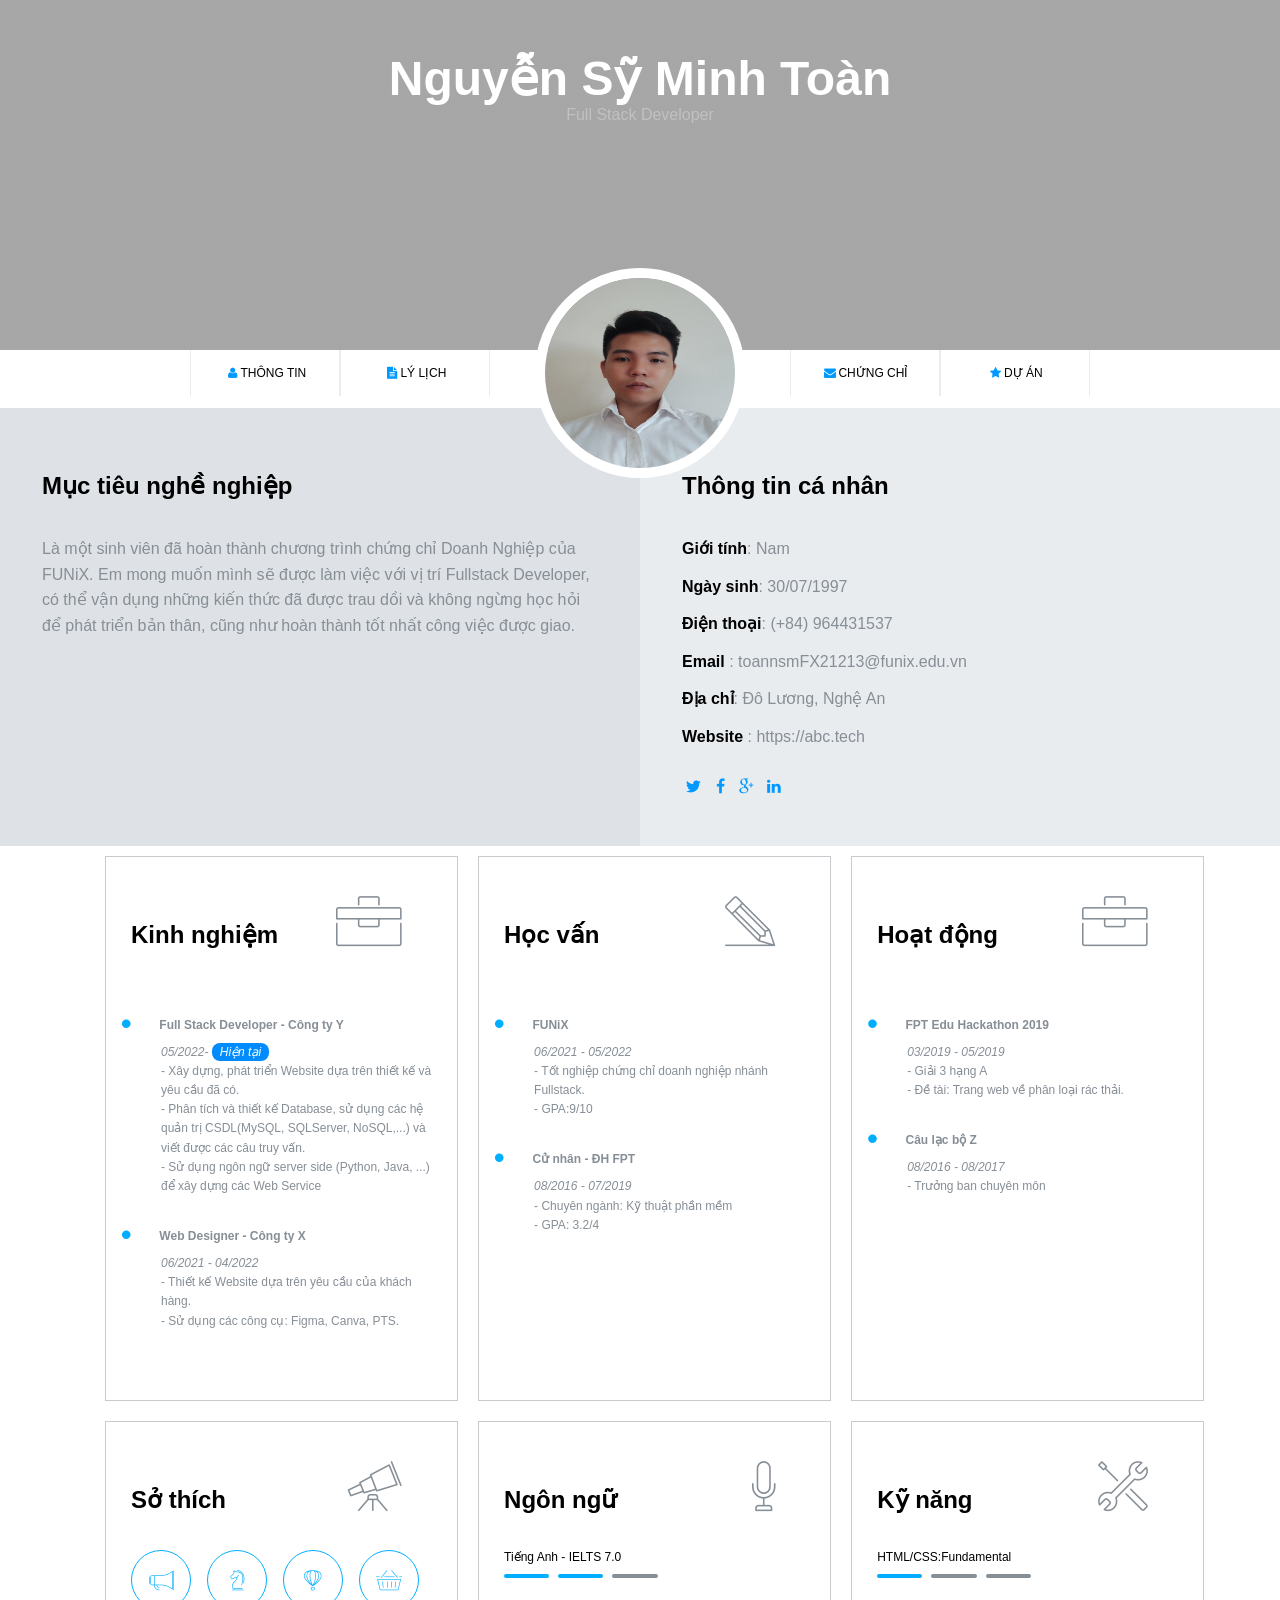
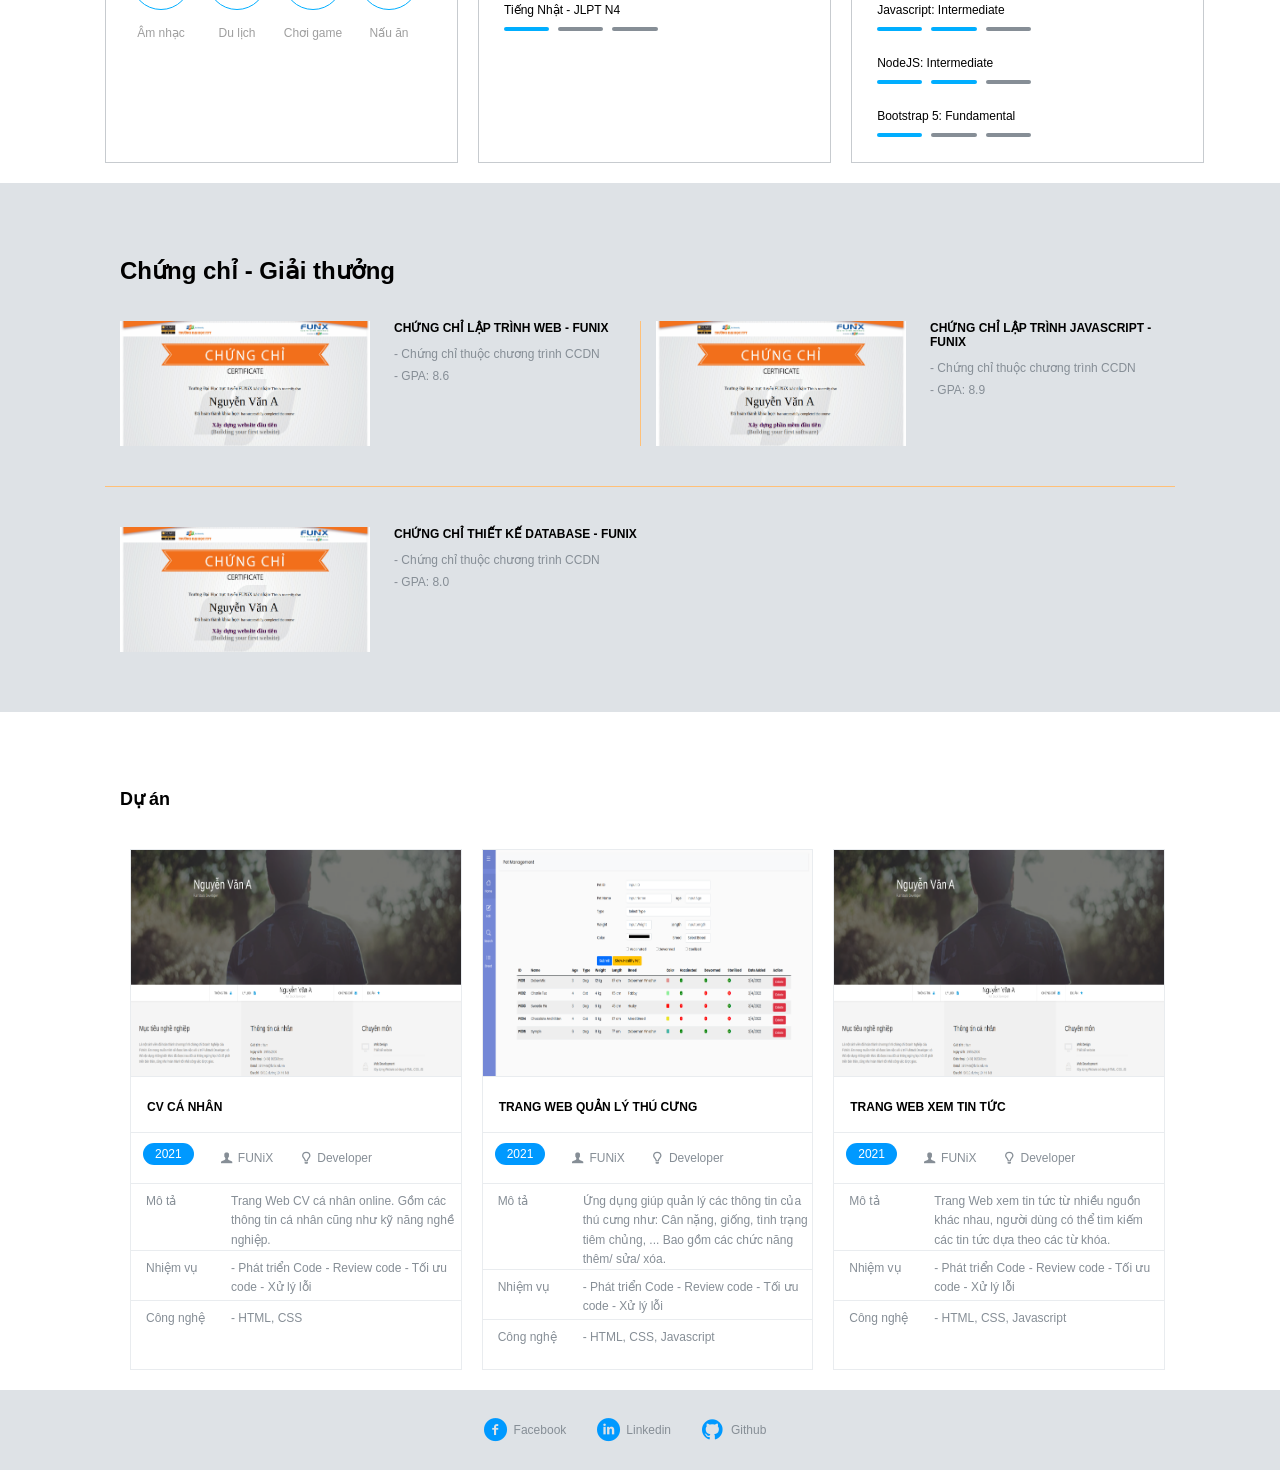
==== commit 109f1367: "Update index.html" ====
--- a/index.html
+++ b/index.html
@@ -4,11 +4,11 @@
     <meta charset="UTF-8" />
     <meta http-equiv="X-UA-Compatible" content="IE=edge" />
     <meta name="viewport" content="width=device-width, initial-scale=1.0" />
-    <link rel="stylesheet" href="./css/laptop.css" />
-    <link rel="stylesheet" href="./css/font.css" />
+    <link rel="stylesheet" href="css/laptop.css" />
+    <link rel="stylesheet" href="css/font.css" />
     <link rel="icon" href="/images/funix-icon.png" />
-    <link rel="stylesheet" href="./css/tablet.css" />
-    <link rel="stylesheet" href="./css/mobile.css" />
+    <link rel="stylesheet" href="css/tablet.css" />
+    <link rel="stylesheet" href="css/mobile.css" />
 
     <title>Assignment 02</title>
   </head>
@@ -25,10 +25,10 @@
         <a href="#personal-info"><i class="icon-user"></i>Thông tin</a>
         <a href="#job-info"> <i class="icon-doc-text-inv"></i>Lý lịch</a>
         <div class="name">
-          <img src="/images/IMG_20230221_123734.jpg" alt="" />
+          <img src="images/IMG_20230221_123734.jpg" alt="" />
         </div>
         <a href="#certificate"><i class="icon-mail-alt"></i>Chứng chỉ</a>
-        <a href="/digital-cv.html"><i class="icon-star-1"></i>Dự Án</a>
+        <a href="digital-cv.html"><i class="icon-star-1"></i>Dự Án</a>
       </div>
     </section>
 
@@ -267,7 +267,7 @@
         <h2 class="section-title">Chứng chỉ - Giải thưởng</h2>
         <div class="certificate-prize">
           <div class="content">
-            <img src="/images/Cert_WEB.png" alt="Web" />
+            <img src="images/Cert_WEB.png" alt="Web" />
             <ul>
               <li><b>CHỨNG CHỈ LẬP TRÌNH WEB - FUNIX</b></li>
               <li>- Chứng chỉ thuộc chương trình CCDN</li>
@@ -275,7 +275,7 @@
             </ul>
           </div>
           <div class="content">
-            <img src="/images/Cert_PRF.png" alt="Javascript" />
+            <img src="images/Cert_PRF.png" alt="Javascript" />
             <ul>
               <li><b>CHỨNG CHỈ LẬP TRÌNH JAVASCRIPT - FUNIX</b></li>
               <li>- Chứng chỉ thuộc chương trình CCDN</li>
@@ -283,7 +283,7 @@
             </ul>
           </div>
           <div class="content">
-            <img src="/images/Cert_DBI.png" alt="Database" />
+            <img src="images/Cert_DBI.png" alt="Database" />
             <ul>
               <li><b>CHỨNG CHỈ THIẾT KẾ DATABASE - FUNIX</b></li>
               <li>- Chứng chỉ thuộc chương trình CCDN</li>
@@ -300,7 +300,7 @@
         <h2 class="section-title">Dự án</h2>
         <div class="container-project">
           <div class="content">
-            <img src="/images/project_1.png" alt="project1" />
+            <img src="images/project_1.png" alt="project1" />
             <p class="title-detail"><b> CV CÁ NHÂN</b></p>
             <div class="detail">
               <div>
@@ -332,7 +332,7 @@
             </table>
           </div>
           <div class="content">
-            <img src="/images/project_2.png" alt="project1" />
+            <img src="images/project_2.png" alt="project1" />
             <p class="title-detail"><b>TRANG WEB QUẢN LÝ THÚ CƯNG</b></p>
             <div class="detail">
               <div>
@@ -365,7 +365,7 @@
             </table>
           </div>
           <div class="content">
-            <img src="/images/project_1.png" alt="project1" />
+            <img src="images/project_1.png" alt="project1" />
             <p class="title-detail"><b> TRANG WEB XEM TIN TỨC</b></p>
             <div class="detail">
               <div>
--- a/css/laptop.css
+++ b/css/laptop.css
@@ -31,7 +31,7 @@
       rgba(34, 34, 34, 0.4),
       rgba(34, 34, 34, 0.4)
     ),
-    url(/images/banner.jpg);
+    url(images/banner.jpg);
 }
 
 .banner {
